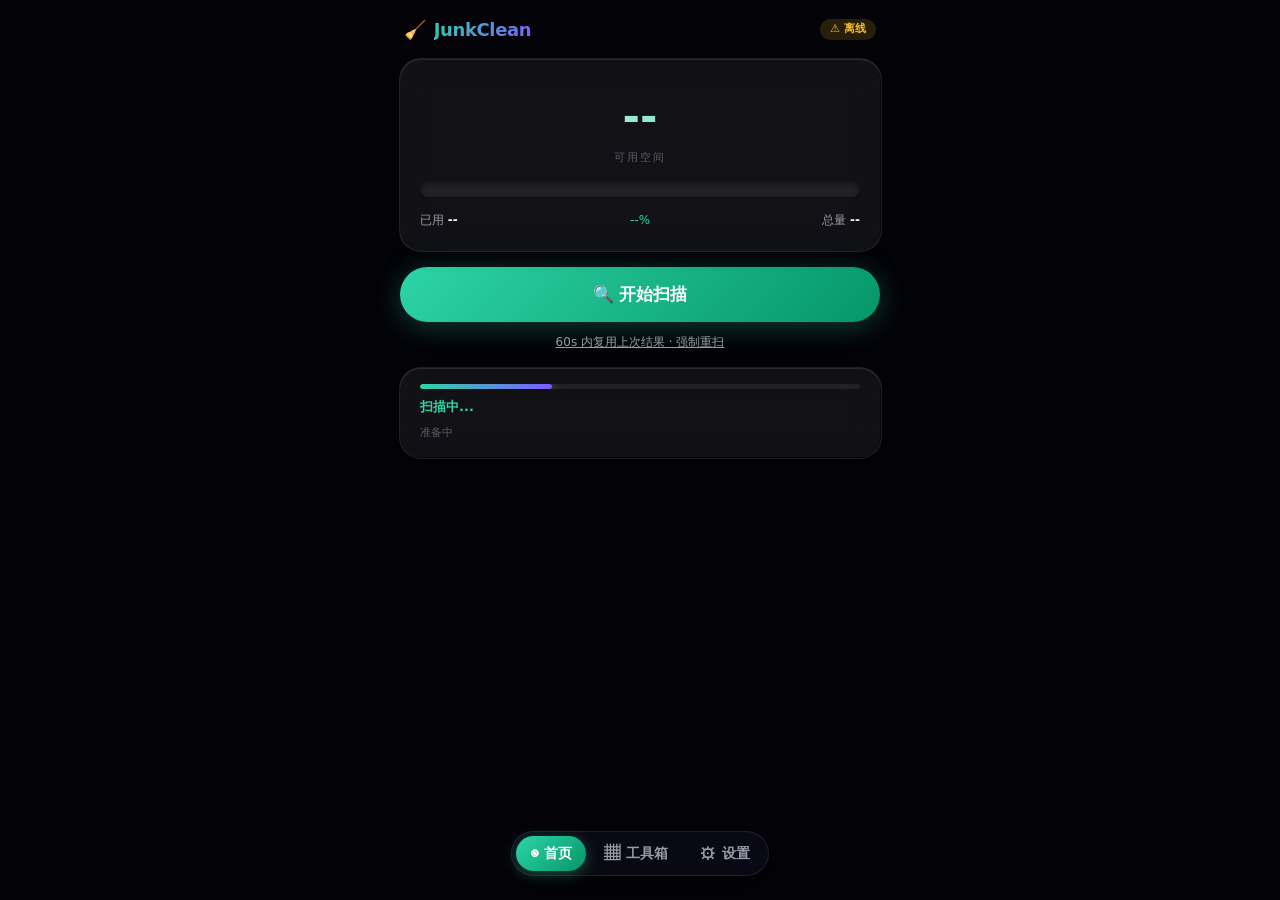
==== webroot/index.html @ efcc8767 "feat: AI one-click apply + big file type tabs + scan root config" ====
<!DOCTYPE html>
<html lang="zh-CN" data-theme="dark">
<head>
<meta charset="UTF-8">
<meta name="viewport" content="width=device-width,initial-scale=1,viewport-fit=cover">
<title>JunkClean</title>
<style>
:root{--bg:#050509;--bg2:#0a0a13;--surface:rgba(255,255,255,.045);--surface2:rgba(255,255,255,.08);--line:rgba(255,255,255,.09);--line2:rgba(255,255,255,.16);--text:#f2f2f7;--muted:#9a9aa8;--dim:#5c5c6a;--accent:#2dd4a7;--accent2:#7c5cff;--accentSoft:rgba(45,212,167,.14);--warn:#fbbf24;--danger:#fb7185;--glow:0 0 24px rgba(45,212,167,.18);--r-lg:22px;--r-md:14px;--ease:cubic-bezier(.32,.72,0,1);font:500 15px/1.5 system-ui,-apple-system,sans-serif;font-variant-numeric:tabular-nums}
:root[data-theme="oled"]{--bg:#000;--bg2:#000;--surface:rgba(255,255,255,.02);--surface2:rgba(255,255,255,.04);--line:rgba(255,255,255,.06)}
:root[data-theme="light"]{--bg:#f5f6fa;--bg2:#ffffff;--surface:rgba(0,0,0,.04);--surface2:rgba(0,0,0,.07);--line:rgba(0,0,0,.08);--line2:rgba(0,0,0,.14);--text:#1a1a23;--muted:#6e6e7a;--dim:#9090a0;--accent:#14b88f;--accent2:#5c3eff;--accentSoft:rgba(20,184,143,.14);--warn:#d97706;--danger:#dc2626;--glow:0 0 24px rgba(20,184,143,.2)}
:root[data-accent="violet"]{--accent:#7c5cff;--accent2:#5c3eff;--accentSoft:rgba(124,92,255,.14);--glow:0 0 24px rgba(124,92,255,.18)}
:root[data-accent="blue"]{--accent:#4a9eff;--accent2:#2563eb;--accentSoft:rgba(74,158,255,.14);--glow:0 0 24px rgba(74,158,255,.18)}
:root[data-accent="pink"]{--accent:#ff7eb6;--accent2:#ff5c8a;--accentSoft:rgba(255,126,182,.14);--glow:0 0 24px rgba(255,126,182,.18)}
*,*::before,*::after{box-sizing:border-box;margin:0;padding:0;-webkit-tap-highlight-color:transparent}
html{background:var(--bg)}
body{color:var(--text);min-height:100dvh;padding:16px 12px 0;display:flex;flex-direction:column;position:relative;overflow-x:hidden}
body::before{content:"";position:fixed;inset:0;z-index:-2;background:#050509 url("https://aplm123.eu.cc/file/img:AgACAgUAAxkDAAIBWGpbkgABXVwUc5_tkiIL9U3H0-iUhQAC8Q9rGzGM4FZooVhJqx_M7wEAAwIAA3cAAz0E.jpg") center/cover no-repeat fixed;filter:brightness(.85)}
body::after{content:"";position:fixed;inset:0;z-index:-1;pointer-events:none;background:rgba(5,5,9,.15)}
#app{max-width:480px;margin:0 auto;width:100%;flex:1;padding-bottom:0}
.card{position:relative;background:rgba(255,255,255,.045);border-radius:18px;padding:20px;z-index:1;backdrop-filter:blur(18px);-webkit-backdrop-filter:blur(18px);transition:transform .4s var(--ease),box-shadow .4s var(--ease)}
.card::before{content:"";position:absolute;inset:-1.5px;border-radius:22px;background:rgba(255,255,255,.02);border:1px solid var(--line);z-index:-1;box-shadow:inset 0 1px 0 rgba(255,255,255,.1),0 2px 20px rgba(0,0,0,.3);transition:border-color .4s var(--ease),box-shadow .4s var(--ease)}
.card:hover{transform:translateY(-2px)}
.card:hover::before{border-color:var(--line2);box-shadow:inset 0 1px 0 rgba(255,255,255,.1),0 8px 32px rgba(0,0,0,.4),var(--glow)}
.badge{padding:2px 10px;border-radius:99px;font-size:11px;font-weight:600;background:var(--surface2);color:var(--muted)}
.badge-safe{background:var(--accentSoft);color:var(--accent)}
.badge-warn{background:rgba(251,191,36,.15);color:var(--warn)}
.badge-careful{background:rgba(251,113,133,.16);color:var(--danger)}
.btn{display:flex;align-items:center;justify-content:center;gap:8px;border:none;border-radius:99px;font-weight:600;font-size:15px;cursor:pointer;transition:transform .2s var(--ease),box-shadow .3s var(--ease),opacity .3s;-webkit-tap-highlight-color:transparent}
.btn:active{transform:scale(.96)}
.btn-primary{width:100%;padding:16px;background:linear-gradient(135deg,var(--accent),#059669);color:#fff;font-size:17px;margin:16px 0;box-shadow:0 4px 28px rgba(45,212,167,.28)}
.btn-primary:hover{box-shadow:0 6px 36px rgba(45,212,167,.4);transform:translateY(-1px)}
.btn-clean{background:linear-gradient(135deg,var(--danger),#e11d48);color:#fff;padding:12px 20px;font-size:14px;box-shadow:0 4px 20px rgba(251,113,133,.2)}
.btn-danger{background:linear-gradient(135deg,var(--danger),#e11d48);color:#fff;padding:14px 28px;font-size:15px;box-shadow:0 4px 20px rgba(251,113,133,.22)}
.btn-secondary{background:var(--surface);color:var(--muted);padding:14px 28px;font-size:15px;border:1px solid var(--line)}
.btn-secondary:hover{color:var(--text);border-color:var(--line2)}
/* 能量环（存储环升级：刻度 + 辉光） */
.ring-wrap{position:relative;width:170px;height:170px;margin:4px auto 14px}
.ring{transform:rotate(-90deg);width:100%;height:100%;filter:drop-shadow(0 0 10px rgba(45,212,167,.25))}
.ring-bg{fill:none;stroke:rgba(255,255,255,.06);stroke-width:9}
.ring-fg{fill:none;stroke:url(#rg);stroke-width:9;stroke-linecap:round;transition:stroke-dashoffset 1.4s var(--ease)}
.ring-tick{stroke:rgba(255,255,255,.14);stroke-width:1.5}
.ring-center{position:absolute;inset:0;display:flex;flex-direction:column;align-items:center;justify-content:center}
.ring-center span:first-child{font-size:34px;font-weight:800;letter-spacing:-.02em;background:linear-gradient(135deg,#fff,var(--accent));-webkit-background-clip:text;-webkit-text-fill-color:transparent}
.ring-label{font-size:11px;color:var(--muted);text-transform:uppercase;letter-spacing:.14em;margin-top:2px}
.storage-info{display:grid;grid-template-columns:1fr 1fr 1fr;gap:8px;text-align:center}
.storage-info .storage-row{display:flex;flex-direction:column;gap:2px;padding:8px 4px;border-radius:12px;background:rgba(255,255,255,.03);border:1px solid var(--line)}
.storage-row span:first-child{font-size:10px;color:var(--dim);text-transform:uppercase;letter-spacing:.08em}
.storage-row span:last-child{font-size:15px;font-weight:600}

/* 工具箱网格 */
.tools{display:grid;grid-template-columns:repeat(3,1fr);gap:10px;margin-top:14px}
.tool-card{background:rgba(255,255,255,.035);border:1px solid var(--line);border-radius:18px;padding:14px 8px;display:flex;flex-direction:column;align-items:center;gap:8px;cursor:pointer;backdrop-filter:blur(12px);-webkit-backdrop-filter:blur(12px);transition:transform .3s var(--ease),border-color .3s,box-shadow .3s var(--ease);font-size:12px;color:var(--muted);position:relative}
.tool-card:hover{transform:translateY(-3px);border-color:var(--line2);box-shadow:0 6px 20px rgba(0,0,0,.35),var(--glow);color:var(--text)}
.tool-card .ti{width:38px;height:38px;display:flex;align-items:center;justify-content:center;font-size:20px;border-radius:12px;background:radial-gradient(circle at 30% 25%,rgba(45,212,167,.18),rgba(124,92,255,.12));border:1px solid var(--line)}
.tool-card.on{background:var(--accentSoft);border-color:rgba(45,212,167,.4);color:var(--accent)}
.tool-card .dot{position:absolute;top:8px;right:10px;width:6px;height:6px;border-radius:50%;background:var(--dim)}
.tool-card.on .dot{background:var(--accent);box-shadow:0 0 6px var(--accent)}

/* 面板 */
.panel{position:fixed;inset:0;background:rgba(3,3,8,.78);backdrop-filter:blur(16px);z-index:250;display:flex;flex-direction:column;animation:fadeIn .25s var(--ease)}
.panel-head{display:flex;align-items:center;justify-content:space-between;padding:16px 20px;border-bottom:1px solid var(--line);background:linear-gradient(180deg,rgba(10,10,19,.9),rgba(10,10,19,.6))}
.panel-head h3{font-size:16px;font-weight:700}
.panel-close{background:var(--surface);border:1px solid var(--line);border-radius:99px;width:32px;height:32px;cursor:pointer;color:var(--muted);font-size:16px;transition:all .3s}
.panel-close:hover{color:var(--text);border-color:var(--line2);transform:rotate(90deg)}
.panel-body{flex:1;overflow-y:auto;padding:16px 20px;display:flex;flex-direction:column;gap:12px}
.panel-body .row{display:flex;gap:8px;align-items:center;flex-wrap:wrap}
.panel-body input,.panel-body select{background:var(--surface);border:1px solid var(--line);border-radius:12px;padding:9px 12px;color:var(--text);font-size:13px;font-family:inherit;flex:1;min-width:100px;transition:border-color .3s}
.panel-body input:focus,.panel-body select:focus{outline:none;border-color:var(--accent);box-shadow:0 0 0 3px rgba(45,212,167,.12)}
.panel-body button{background:var(--surface);border:1px solid var(--line);border-radius:99px;padding:9px 16px;color:var(--text);font-size:13px;cursor:pointer;transition:all .25s var(--ease)}
.panel-body button:hover{border-color:var(--line2)}
.panel-body button:active{transform:scale(.95)}
.panel-body button.primary{background:linear-gradient(135deg,var(--accent),#059669);border:none;color:#fff;box-shadow:0 3px 14px rgba(45,212,167,.25)}
.panel-body button.danger{background:linear-gradient(135deg,var(--danger),#e11d48);border:none;color:#fff;box-shadow:0 3px 14px rgba(251,113,133,.22)}
.panel-body button:disabled{opacity:.4;cursor:default}
.panel-list{display:flex;flex-direction:column;gap:8px}
.panel-item{background:rgba(255,255,255,.035);border:1px solid var(--line);border-radius:14px;padding:10px 12px;font-size:13px;display:flex;align-items:center;gap:8px;backdrop-filter:blur(10px);-webkit-backdrop-filter:blur(10px);transition:border-color .25s}
.panel-item:hover{border-color:var(--line2)}
.panel-item .nm{flex:1;overflow:hidden;text-overflow:ellipsis;white-space:nowrap}
.panel-item .sz{color:var(--muted);white-space:nowrap}
.panel-item input[type=checkbox]{width:16px;height:16px;accent-color:var(--accent)}
.panel-note{font-size:11px;color:var(--muted);line-height:1.7}
.panel-empty{text-align:center;color:var(--dim);padding:28px 0;font-size:13px}

/* 进度 */
.progress-card{margin:16px 0;padding:16px 20px;display:flex;flex-direction:column;gap:8px}
.progress-bar{height:5px;background:rgba(255,255,255,.07);border-radius:99px;overflow:hidden}
.progress-fill{height:100%;width:30%;background:linear-gradient(90deg,var(--accent),var(--accent2));border-radius:99px;animation:pulse 1.2s ease-in-out infinite;box-shadow:0 0 12px rgba(45,212,167,.5)}
.progress-text{font-size:13px;font-weight:600;color:var(--accent)}
.progress-path{font-size:11px;color:var(--dim);white-space:nowrap;overflow:hidden;text-overflow:ellipsis}

/* 底部栏 */
.bottom-bar{position:static;width:100%;background:rgba(255,255,255,.04);border:1px solid var(--line);border-radius:16px;padding:10px 14px;margin:12px 0;display:flex;align-items:center;justify-content:space-between;gap:8px;backdrop-filter:blur(16px)}
.select-all{display:flex;align-items:center;gap:8px;font-size:13px;color:var(--muted);cursor:pointer}
.select-all input{width:18px;height:18px;accent-color:var(--accent)}

/* 开关（辉光） */
.switch{position:relative;width:46px;height:25px;flex:none}
.switch input{opacity:0;width:0;height:0}
.switch .sl{position:absolute;inset:0;background:rgba(255,255,255,.1);border-radius:99px;transition:.3s;cursor:pointer}
.switch .sl:before{content:"";position:absolute;width:19px;height:19px;left:3px;top:3px;background:#fff;border-radius:50%;transition:.3s var(--ease);box-shadow:0 2px 6px rgba(0,0,0,.4)}
.switch input:checked + .sl{background:linear-gradient(135deg,var(--accent),#059669);box-shadow:0 0 12px rgba(45,212,167,.5)}
.switch input:checked + .sl:before{transform:translateX(21px)}

/* 柱状图 */
.bars{display:flex;align-items:flex-end;gap:8px;height:120px;padding:10px;background:var(--surface);border:1px solid var(--line);border-radius:16px}
.bar{flex:1;display:flex;flex-direction:column;align-items:center;gap:4px;justify-content:flex-end;height:100%}
.bar .b{width:100%;background:linear-gradient(180deg,var(--accent),var(--accent2));border-radius:6px 6px 2px 2px;min-height:2px;transition:height .6s var(--ease);box-shadow:0 0 8px rgba(45,212,167,.25)}
.bar .bl{font-size:9px;color:var(--dim)}

/* header + 动画 */
.hdr{display:flex;align-items:center;justify-content:space-between;margin-bottom:16px;padding:0 4px}
.hdr-logo{font-size:18px;font-weight:800;letter-spacing:-.02em;display:flex;align-items:center;gap:8px}
.hdr-logo span{background:linear-gradient(135deg,var(--accent),var(--accent2));-webkit-background-clip:text;-webkit-text-fill-color:transparent}
.hdr-btn{background:var(--surface);border:1px solid var(--line);border-radius:99px;width:36px;height:36px;font-size:16px;cursor:pointer;color:var(--muted);transition:all .3s}
.hdr-btn:hover{background:var(--surface2);color:var(--text);border-color:var(--line2)}
.section-title{font-size:12px;font-weight:700;color:var(--dim);text-transform:uppercase;letter-spacing:.12em;margin:20px 0 10px;display:flex;justify-content:space-between;align-items:center}
.cat-card{background:rgba(255,255,255,.04);border:1px solid var(--line);border-radius:var(--r-lg);padding:16px;margin-bottom:12px;cursor:pointer;backdrop-filter:blur(14px);-webkit-backdrop-filter:blur(14px);transition:all .3s var(--ease)}
.cat-card:hover{border-color:var(--line2);transform:translateY(-1px)}
.cat-hdr{display:flex;align-items:center;gap:12px}
.cat-icon{font-size:22px;width:34px;height:34px;display:flex;align-items:center;justify-content:center;border-radius:10px;background:radial-gradient(circle at 30% 25%,rgba(45,212,167,.15),rgba(124,92,255,.1));border:1px solid var(--line)}
.cat-info{flex:1}
.cat-name{font-weight:600;font-size:15px}
.cat-desc{font-size:11px;color:var(--dim);margin-top:2px}
.cat-size{font-weight:700;font-size:16px;color:var(--accent)}
.cat-check{margin-left:8px;width:19px;height:19px;accent-color:var(--accent)}
.cat-items{display:none;margin-top:10px;border-top:1px solid var(--line);padding-top:10px;flex-direction:column;gap:6px}
.cat-items.open{display:flex}
.item-row{display:flex;align-items:center;gap:8px;padding:6px 8px;border-radius:10px;font-size:13px;transition:background .2s}
.item-row:hover{background:var(--surface2)}
.item-row .item-name{flex:1;overflow:hidden;text-overflow:ellipsis;white-space:nowrap}
.item-row .item-size{color:var(--muted);white-space:nowrap}
.item-row input[type=checkbox]{width:16px;height:16px;accent-color:var(--accent)}

/* 抽屉 */
.drawer{position:fixed;top:0;right:0;bottom:0;width:100%;max-width:360px;background:rgba(10,10,19,.85);backdrop-filter:blur(24px);-webkit-backdrop-filter:blur(24px);border-left:1px solid var(--line);z-index:300;padding:24px;overflow-y:auto;animation:slideRight .35s var(--ease);display:flex;flex-direction:column;gap:16px}
.drawer h2{font-size:18px;margin-bottom:8px;font-weight:700}
.drawer label{font-size:13px;color:var(--muted);display:flex;flex-direction:column;gap:4px}
.drawer textarea,.drawer input{background:var(--surface);border:1px solid var(--line);border-radius:12px;padding:10px 14px;color:var(--text);font-size:14px;font-family:inherit;resize:vertical}
.drawer textarea:focus,.drawer input:focus{outline:none;border-color:var(--accent)}
.drawer-backdrop{position:fixed;inset:0;background:rgba(0,0,0,.5);z-index:299}
.drawer .close-btn{position:absolute;top:16px;right:16px;background:var(--surface);border:1px solid var(--line);border-radius:99px;width:32px;height:32px;cursor:pointer;color:var(--muted);font-size:16px}
.drawer .log-area{background:var(--surface);border:1px solid var(--line);border-radius:12px;padding:12px;font-size:11px;font-family:monospace;color:var(--muted);max-height:200px;overflow-y:auto;white-space:pre-wrap}

/* 遮罩弹层（清理确认） */
.overlay{position:fixed;inset:0;background:rgba(3,3,8,.7);backdrop-filter:blur(14px);display:flex;align-items:end;justify-content:center;z-index:200;padding:20px;animation:fadeIn .3s var(--ease)}
.overlay-sheet{background:rgba(16,16,28,.9);backdrop-filter:blur(20px);-webkit-backdrop-filter:blur(20px);border:1px solid var(--line2);border-radius:var(--r-lg);padding:24px;width:100%;max-width:440px;animation:slideUp .45s var(--ease);box-shadow:0 20px 60px rgba(0,0,0,.5)}
.overlay-sheet h3{font-size:18px;margin-bottom:12px;font-weight:700}
.overlay-sheet p{font-size:14px;color:var(--muted);margin-bottom:20px;line-height:1.6}
.overlay-actions{display:flex;gap:12px;justify-content:flex-end}

@keyframes fadeIn{from{opacity:0}to{opacity:1}}
@keyframes slideUp{from{transform:translateY(40px);opacity:0}to{transform:translateY(0);opacity:1}}
@keyframes slideRight{from{transform:translateX(100%)}to{transform:translateX(0)}}
@keyframes pulse{0%,100%{opacity:.45}50%{opacity:1}}

.bar-hero{text-align:center;padding:6px 0 2px}
.bar-num{font-size:42px;font-weight:800;background:linear-gradient(135deg,#fff,#2dd4a7);-webkit-background-clip:text;-webkit-text-fill-color:transparent}
.bar-label{font-size:11px;color:#5c5c6a;text-transform:uppercase;letter-spacing:.16em;margin-top:2px}
.bar-track{height:16px;border-radius:99px;background:#ffffff12;overflow:hidden;box-shadow:inset 0 2px 6px rgba(0,0,0,.45);margin:14px 0}
.bar-fill{height:100%;width:0%;background:linear-gradient(90deg,#2dd4a7,#7c5cff);border-radius:99px;box-shadow:0 0 18px #2dd4a766;transition:width .7s cubic-bezier(.32,.72,0,1)}
.bar-meta{display:flex;justify-content:space-between;font-size:12px;color:#9a9aa8}

/* 三 Tab */
.page{animation:pageIn .4s cubic-bezier(.32,.72,0,1)}
.page[hidden],.panel[hidden],.bottom-bar[hidden],.overlay[hidden]{display:none}
.page-head{display:flex;flex-direction:column;gap:2px;margin:6px 0 16px}
.page-eyebrow{font-size:10px;letter-spacing:.22em;color:#5c5c6a;text-transform:uppercase;font-weight:700}
.page-title{font-size:24px;font-weight:800;letter-spacing:-.02em;background:linear-gradient(135deg,#fff,#2dd4a7);-webkit-background-clip:text;-webkit-text-fill-color:transparent;width:fit-content}
.tabnav{position:fixed;bottom:24px;left:50%;transform:translateX(-50%);display:flex;gap:4px;background:rgba(12,12,22,.82);border:1px solid var(--line);border-radius:99px;padding:4px;backdrop-filter:blur(24px);z-index:120;box-shadow:0 8px 32px rgba(0,0,0,.45)}
.tab{display:flex;align-items:center;gap:6px;padding:7px 14px;border:none;border-radius:99px;background:transparent;color:#9a9aa8;font-size:14px;font-weight:600;cursor:pointer;transition:all .3s cubic-bezier(.32,.72,0,1)}
.tab .ti{font-size:16px}
.tab.active{background:linear-gradient(135deg,#2dd4a7,#059669);color:#fff;box-shadow:0 3px 14px rgba(45,212,167,.35)}
.tab:active{transform:scale(.95)}
#page-settings .card{display:flex;flex-direction:column;gap:10px;margin-bottom:12px}
#page-settings .card h3{font-size:14px;font-weight:700}
#page-settings label{font-size:13px;color:#9a9aa8;display:flex;flex-direction:column;gap:4px}
#page-settings input,#page-settings textarea{background:rgba(255,255,255,.045);border:1px solid var(--line);border-radius:12px;padding:10px 14px;color:var(--text);font-size:14px;font-family:inherit;width:100%;box-sizing:border-box}
#page-settings input:focus,#page-settings textarea:focus{outline:none;border-color:#2dd4a7}
#page-settings .log-area{background:rgba(255,255,255,.045);border:1px solid var(--line);border-radius:12px;padding:12px;font-size:11px;font-family:monospace;color:#9a9aa8;max-height:180px;overflow-y:auto;white-space:pre-wrap}
@keyframes pageIn{from{opacity:0;transform:translateY(12px)}to{opacity:1;transform:translateY(0)}}

.tool-panel{position:relative;background:rgba(255,255,255,.045);border-radius:20px;padding:16px;margin-bottom:14px;backdrop-filter:blur(16px);-webkit-backdrop-filter:blur(16px);border:1px solid var(--line);box-shadow:0 2px 20px rgba(0,0,0,.25),inset 0 1px 0 rgba(255,255,255,.08)}
.tool-panel-head{display:flex;align-items:center;gap:10px;padding-bottom:12px;margin-bottom:12px;border-bottom:1px solid rgba(255,255,255,.07)}
.tp-ico{font-size:20px}
.tp-name{font-size:16px;font-weight:800;letter-spacing:-.01em;color:var(--text)}
.tool-panel-body{display:flex;flex-direction:column;gap:12px}
.tool-panel-body .row{display:flex;gap:8px;align-items:center;flex-wrap:wrap}
.tool-panel-body input,.tool-panel-body select{background:rgba(255,255,255,.05);border:1px solid var(--line);border-radius:12px;padding:9px 12px;color:var(--text);font-size:13px;font-family:inherit;flex:1;min-width:90px}
.tool-panel-body input:focus,.tool-panel-body select:focus{outline:none;border-color:#2dd4a7}
.tool-panel-body button{background:rgba(255,255,255,.06);border:1px solid var(--line);border-radius:99px;padding:9px 16px;color:var(--text);font-size:13px;cursor:pointer;transition:all .25s cubic-bezier(.32,.72,0,1)}
.tool-panel-body button:active{transform:scale(.95)}
.tool-panel-body button.primary{background:linear-gradient(135deg,#2dd4a7,#059669);border:none;color:#fff}
.tool-panel-body button.danger{background:linear-gradient(135deg,#fb7185,#e11d48);border:none;color:#fff}
.tool-panel-body button:disabled{opacity:.4;cursor:default}
.panel-list{display:flex;flex-direction:column;gap:8px}
.panel-item{background:rgba(255,255,255,.035);border:1px solid var(--line);border-radius:14px;padding:10px 12px;font-size:13px;display:flex;align-items:center;gap:8px;backdrop-filter:blur(10px)}
.panel-item .nm{flex:1;overflow:hidden;text-overflow:ellipsis;white-space:nowrap}
.panel-item .sz{color:#9a9aa8;white-space:nowrap}
.panel-item input[type=checkbox]{width:16px;height:16px;accent-color:#2dd4a7}
.panel-note{font-size:11px;color:#9a9aa8;line-height:1.7}
.panel-empty{text-align:center;color:#5c5c6a;padding:20px 0;font-size:13px}
.bars{display:flex;align-items:flex-end;gap:8px;height:120px;padding:10px;background:rgba(255,255,255,.04);border:1px solid var(--line);border-radius:16px}
.bar{flex:1;display:flex;flex-direction:column;align-items:center;gap:4px;justify-content:flex-end;height:100%}
.bar .b{width:100%;background:linear-gradient(180deg,#2dd4a7,#7c5cff);border-radius:6px 6px 2px 2px;min-height:2px;box-shadow:0 0 8px rgba(45,212,167,.25)}
.bar .bl{font-size:9px;color:#5c5c6a}
.switch{position:relative;width:44px;height:24px;flex:none}
.switch input{opacity:0;width:0;height:0}
.switch .sl{position:absolute;inset:0;background:rgba(255,255,255,.1);border-radius:99px;transition:.3s;cursor:pointer}
.switch .sl:before{content:"";position:absolute;width:18px;height:18px;left:3px;top:3px;background:#fff;border-radius:50%;transition:.3s}
.switch input:checked + .sl{background:linear-gradient(135deg,#2dd4a7,#059669)}
.switch input:checked + .sl:before{transform:translateX(20px)}

.tool-panel{animation:cardIn .5s cubic-bezier(.32,.72,0,1) both}
.tool-panel:nth-child(2){animation-delay:.06s}
.tool-panel:nth-child(3){animation-delay:.12s}
.tool-panel:nth-child(4){animation-delay:.18s}
.tool-panel:nth-child(5){animation-delay:.24s}
.tool-panel:nth-child(6){animation-delay:.30s}
.tool-panel:nth-child(7){animation-delay:.36s}
.tool-panel:nth-child(8){animation-delay:.42s}
.tool-panel:nth-child(9){animation-delay:.48s}
.tool-panel:nth-child(10){animation-delay:.54s}
.tool-panel:nth-child(11){animation-delay:.60s}
.tool-panel:nth-child(12){animation-delay:.66s}
@keyframes cardIn{from{opacity:0;transform:translateY(16px)}to{opacity:1;transform:translateY(0)}}
.card,#page-home .btn{animation:cardIn .45s cubic-bezier(.32,.72,0,1) both}
.panel-empty{text-align:center;color:#5c5c6a;padding:28px 0;font-size:13px;line-height:2}
.panel-empty:before{content:"✦";display:block;font-size:26px;opacity:.4;margin-bottom:6px}
.switch .sl:before{transition:transform .35s cubic-bezier(.34,1.56,.64,1)}
.spinner{width:16px;height:16px;border:2px solid rgba(255,255,255,.2);border-top-color:#fff;border-radius:50%;animation:spin .7s linear infinite;display:inline-block}
@keyframes spin{to{transform:rotate(360deg)}}
.toast{position:fixed;top:60px;left:50%;transform:translateX(-50%) translateY(-20px);background:rgba(16,16,28,.92);border:1px solid var(--line2);border-radius:14px;padding:10px 18px;font-size:13px;color:var(--text);z-index:400;opacity:0;pointer-events:none;transition:all .35s cubic-bezier(.32,.72,0,1);backdrop-filter:blur(16px);box-shadow:0 8px 30px rgba(0,0,0,.4)}
.toast.show{opacity:1;transform:translateX(-50%) translateY(0)}
.toast.err{border-color:rgba(251,113,133,.4)}

.theme-btn{padding:5px 10px;font-size:11px;background:var(--surface);border:1px solid var(--line);border-radius:99px;color:var(--muted);cursor:pointer;transition:all .25s cubic-bezier(.32,.72,0,1)}
.theme-btn:hover{color:var(--text)}
.theme-btn.active{background:linear-gradient(135deg,var(--accent),#059669);border-color:transparent;color:#fff}
.accent-btn{width:22px;height:22px;border-radius:50%;border:2px solid transparent;cursor:pointer;padding:0;transition:all .2s cubic-bezier(.32,.72,0,1)}
.accent-btn:hover{transform:scale(1.1)}
.accent-btn.active{border-color:#fff;box-shadow:0 0 0 2px var(--accent)}

.type-tab{padding:5px 10px;font-size:11px;background:var(--surface);border:1px solid var(--line);border-radius:99px;color:var(--muted);cursor:pointer;transition:all .2s cubic-bezier(.32,.72,0,1)}
.type-tab:hover{color:var(--text)}
.type-tab.active{background:linear-gradient(135deg,var(--accent),#059669);border-color:transparent;color:#fff}

</style>
</head>
<body>
<svg width="0" height="0" style="position:absolute"><defs>
<linearGradient id="rg" x1="0" y1="0" x2="1" y2="1"><stop offset="0%" stop-color="#2dd4a7"/><stop offset="100%" stop-color="#7c5cff"/></linearGradient>
</defs></svg>
<div id="app">
  <div class="page" id="page-home">
  <header class="hdr">
    <div class="hdr-logo">🧹<span>JunkClean</span></div>
    <div style="display:flex;gap:8px;align-items:center">
      <span class="badge" id="rootBadge">root</span>
      
    </div>
  </header>

  <section class="card" id="storageCard">
    <div class="bar-hero">
      <div class="bar-num" id="freeDisk">--</div>
      <div class="bar-label">可用空间</div>
      <div class="bar-track"><div class="bar-fill" id="fillDisk"></div></div>
      <div class="bar-meta">
        <span>已用 <b id="usedDisk" style="color:var(--text)">--</b></span>
        <span id="usedPct" style="color:var(--accent)">--%</span>
        <span>总量 <b id="totalDisk" style="color:var(--text)">--</b></span>
      </div>
    </div>
  </section>

  <button class="btn btn-primary" id="scanBtn">🔍&nbsp;开始扫描</button>
  <div style="text-align:center;margin-top:-8px"><a href="javascript:void(0)" id="forceScanBtn" style="color:var(--muted);font-size:12px">60s 内复用上次结果 · 强制重扫</a></div>

  <div class="bottom-bar" id="bottomBar" hidden>
  <label class="select-all"><input type="checkbox" id="selectAll">全选</label>
  <button class="btn btn-clean" id="cleanallBtn" style="background:linear-gradient(135deg,var(--accent),#059669);padding:12px 14px">一键全清</button>
  <button class="btn btn-clean" id="cleanBtn">清理 (0 B)</button>
</div>

  <section class="card progress-card" id="progressCard" hidden>
    <div class="progress-bar"><div class="progress-fill" id="progressFill"></div></div>
    <div class="progress-text" id="progressText">扫描中...</div>
    <div class="progress-path" id="progressPath">准备中</div>
  </section>

  <section id="results" hidden>
    <div class="section-title"><span>扫描结果</span><span id="totalSize" style="color:var(--accent)"></span></div>
    <div id="catList"></div>
  </section>
  </div>

  <div class="page" id="page-tools" hidden>
    <div class="page-head"><span class="page-eyebrow">TOOLS</span><h2 class="page-title">工具箱</h2></div>
    <div id="toolsPage"></div>
  </div>

  <div class="page" id="page-settings" hidden>
    <div class="page-head"><span class="page-eyebrow">SETTINGS</span><h2 class="page-title">设置</h2></div>
    <div id="settingsBody">
      <div class="card">
  <div class="row" style="justify-content:space-between">
    <span style="font-size:13px;font-weight:600">主题</span>
    <div class="row" style="gap:6px">
      <button class="theme-btn" data-theme="dark">深色</button>
      <button class="theme-btn" data-theme="oled">OLED</button>
      <button class="theme-btn" data-theme="light">浅色</button>
    </div>
  </div>
  <div class="row" style="justify-content:space-between;margin-top:10px">
    <span style="font-size:13px;font-weight:600">强调色</span>
    <div class="row" style="gap:8px">
      <button class="accent-btn" data-accent="emerald" style="background:#2dd4a7"></button>
      <button class="accent-btn" data-accent="violet" style="background:#7c5cff"></button>
      <button class="accent-btn" data-accent="blue" style="background:#4a9eff"></button>
      <button class="accent-btn" data-accent="pink" style="background:#ff7eb6"></button>
    </div>
  </div>
</div>
<div class="card"><label>背景图片直链<input id="bgUrl" placeholder="https://... 直链" style="margin-top:4px"></label></div>
<label>白名单包名（每行一个，跳过不扫描）
    <textarea id="wlInput" rows="4" placeholder="com.example.app"></textarea>
  </label>
  <label>AI 端点
    <input id="aiEndpoint" placeholder="https://api.openai.com/v1">
  </label>
  <label>AI Key
    <input id="aiKey" type="password" placeholder="sk-...">
  </label>
  <label>AI 模型
    <input id="aiModel" placeholder="gpt-4o-mini">
  </label>
  <button class="btn btn-primary" id="saveCfgBtn" style="margin:4px 0">保存设置</button>
  <h2 style="margin-top:8px">热更新</h2>
  
  <button class="btn btn-primary" id="hotBtn" style="margin:8px 0">🔥 热更新（不重启手机）</button>
  <button class="btn btn-secondary" id="hotRollback" style="width:100%;margin-bottom:8px">↩ 回滚到备份版本</button>
  <div id="hotResult" style="font-size:13px;color:var(--muted);line-height:1.7;word-break:break-all"></div>
  <h2 style="margin-top:8px">操作日志</h2>
  <div class="log-area" id="logArea">加载中...</div>

    </div>
  </div>
</div>

<nav class="tabnav" id="tabnav">
  <button class="tab active" data-tab="home"><span class="ti">◉</span>首页</button>
  <button class="tab" data-tab="tools"><span class="ti">▦</span>工具箱</button>
  <button class="tab" data-tab="settings"><span class="ti">⚙</span>设置</button>
</nav>





<div class="overlay" id="overlay" hidden>
  <div class="overlay-sheet">
    <h3>确认清理</h3>
    <p id="confirmSummary"></p>
    <div class="overlay-actions">
      <button class="btn btn-secondary" id="cancelBtn">取消</button>
      <button class="btn btn-danger" id="confirmBtn">💥 确认清理</button>
    </div>
  </div>
</div>


<script>
// ---------- helpers ----------
const $ = id => document.getElementById(id);
const fmt = b => {
  if (b >= 1<<30) return (b/(1<<30)).toFixed(1)+' GB';
  if (b >= 1<<20) return (b/(1<<20)).toFixed(1)+' MB';
  if (b >= 1<<10) return (b/(1<<10)).toFixed(0)+' KB';
  return b+' B';
};
// 绝对地址：WebView(ksu:///ap://) 与浏览器(http://127.0.0.1:46780) 双通道可用
const api = async (path, opts={}) => {
  try {
    const r = await fetch('http://127.0.0.1:46780/api'+path, Object.assign({headers:{'Content-Type':'application/json'}}, opts));
    return await r.json();
  } catch(e) { return {error: '网络错误: ' + e.message}; }
};
const esc = s => String(s).replace(/[&<>"']/g, c => ({'&':'&amp;','<':'&lt;','>':'&gt;','"':'&quot;',"'":'&#39;'}[c]));
function toast(msg, err) {
  let t = document.getElementById('toastBox');
  if (!t) { t = document.createElement('div'); t.id = 'toastBox'; t.className = 'toast'; document.body.appendChild(t); }
  t.textContent = msg;
  t.className = 'toast' + (err ? ' err' : '');
  requestAnimationFrame(() => t.classList.add('show'));
  clearTimeout(t._timer);
  t._timer = setTimeout(() => t.classList.remove('show'), 2500);
}
const ck = (r, msg) => { if (r && r.error) { toast((msg||'操作') + '失败: ' + r.error, true); return true; } return false; };
function applyTheme(t) { document.documentElement.dataset.theme = t || 'dark'; }
function applyAccent(a) { document.documentElement.dataset.accent = a || 'emerald'; }


// ---------- state ----------
let state = { cats: [], selected: new Set() };

// ---------- storage ring ----------
function renderBar(pct) {
  $('fillDisk').style.width = Math.min(pct,100) + '%';
  $('usedPct').textContent = Math.round(pct) + '%';
}
let lastFree = 0;
function animateNum(el, target) {
  const from = lastFree || 0;
  const start = performance.now(), dur = 600;
  function step(t) {
    const p = Math.min(1, (t - start) / dur);
    const v = from + (target - from) * (1 - Math.pow(1 - p, 3));
    el.textContent = fmt(v);
    if (p < 1) requestAnimationFrame(step); else lastFree = target;
  }
  requestAnimationFrame(step);
}
function renderDisk(d) {
  if (!d) return;
  $('totalDisk').textContent = fmt(d.total);
  $('usedDisk').textContent = fmt(d.used);
  animateNum($('freeDisk'), d.free);
  renderBar(d.percent);
}


// ---------- status ----------
async function refreshStatus() {
  const s = await api('/status');
  if (s.error) {
    $('rootBadge').textContent = '⚠ 离线';
    $('rootBadge').className = 'badge badge-warn';
    return;
  }
  if (s.disk) renderDisk(s.disk);
  $('rootBadge').textContent = s.root ? 'root' : '⚠ 非root';
  $('rootBadge').className = 'badge ' + (s.root ? 'badge-safe' : 'badge-warn');
  return s;
}
</script>
<script>
// ---------- scan flow ----------
let scanTimer = null;
async function startScan(force) {
  $('scanBtn').disabled = true;
  $('scanBtn').style.opacity = .5;
  $('progressCard').hidden = false;
  $('results').hidden = true;
  $('bottomBar').hidden = true;
  $('progressFill').style.width = '0%';
  $('progressText').textContent = '扫描中...';
  const r = await api('/scan' + (force?'?force=1':''), {method:'POST', body:'{}'});
  if (r.status === 'cached') { finishScan(); return; }
  pollProgress();
}
async function pollProgress() {
  const s = await api('/status');
  const sc = s.scan;
  if (sc.done) { finishScan(); return; }
  $('progressPath').textContent = sc.curPath || '...';
  $('progressText').textContent = `已发现 ${fmt(sc.bytes)} · 共 ${sc.found} 项`;
  scanTimer = setTimeout(pollProgress, 700);
}
async function finishScan() {
  clearTimeout(scanTimer);
  $('scanBtn').disabled = false;
  $('scanBtn').style.opacity = 1;
  $('progressCard').hidden = true;
  const res = await api('/result');
  state.cats = res.categories || [];
  state.selected = new Set();
  renderResults();
  $('results').hidden = false;
  $('bottomBar').hidden = state.cats.length === 0;
  $('totalSize').textContent = fmt(res.total);
  $('cleanallBtn').onclick = async () => {
    if (!confirm('一键清理所有安全分类？')) return;
    $('cleanallBtn').disabled = true;
    $('cleanallBtn').textContent = '清理中...';
    const r = await api('/cleanall', {method:'POST', body:'{}'});
    $('cleanallBtn').disabled = false;
    if (ck(r, '一键清理')) return;
    $('cleanallBtn').textContent = '一键全清';
    const f = r.freed || 0;
    const b = r.before; const a = r.after;
    const msg = '释放 ' + fmt(f);
    if (b && a) msg += ' · 清理前 ' + fmt(b.used) + ' → 清理后 ' + fmt(a.used);
    alert(msg + ' ✅');
    refreshStatus();
    $('bottomBar').hidden = true;
    $('results').hidden = true;
  };
}

// ---------- render results ----------
function renderResults() {
  const list = $('catList');
  list.innerHTML = '';
  state.cats.forEach((cat, ci) => {
    const card = document.createElement('div');
    card.className = 'cat-card';
    const careful = cat.careful ? '<span class="badge badge-careful">谨慎</span>' : '';
    card.innerHTML = `
      <div class="cat-hdr" data-ci="${ci}">
        <div class="cat-icon">${cat.icon}</div>
        <div class="cat-info">
          <div class="cat-name">${esc(cat.name)} ${careful}</div>
          <div class="cat-desc">${esc(cat.desc)}</div>
        </div>
        <div class="cat-size">${fmt(cat.total)}</div>
        <input type="checkbox" class="cat-check" data-ci="${ci}" ${cat.careful?'':'checked'}>
      </div>
      <div class="cat-items" id="items-${ci}"></div>`;
    const itemsBox = card.querySelector('.cat-items');
    cat.items.forEach((it, ii) => {
      const row = document.createElement('div');
      row.className = 'item-row';
      row.innerHTML = `<input type="checkbox" data-key="${ci}:${ii}" ${cat.careful?'':'checked'}><span class="item-name">${esc(it.name)}</span><span class="item-size">${fmt(it.size)}</span>`;
      itemsBox.appendChild(row);
    });
    card.querySelector('.cat-hdr').addEventListener('click', e => {
      if (e.target.type === 'checkbox') return;
      itemsBox.classList.toggle('open');
    });
    card.querySelector('.cat-check').addEventListener('change', e => {
      const cc = e.target;
      itemsBox.querySelectorAll('input[type=checkbox]').forEach(cb => cb.checked = cc.checked);
      syncSelected();
    });
    itemsBox.addEventListener('change', e => {
      if (e.target.type === 'checkbox') {
        const all = [...itemsBox.querySelectorAll('input[type=checkbox]')];
        const catCheck = card.querySelector('.cat-check');
        catCheck.checked = all.every(c => c.checked);
        catCheck.indeterminate = !catCheck.checked && all.some(c => c.checked);
        syncSelected();
      }
    });
    list.appendChild(card);
  });
  syncSelected();
}

function syncSelected() {
  state.selected = new Set();
  document.querySelectorAll('.item-row input:checked').forEach(cb => {
    state.selected.add(cb.dataset.key);
  });
  const total = [...state.selected].reduce((sum, k) => {
    const [ci, ii] = k.split(':').map(Number);
    return sum + state.cats[ci].items[ii].size;
  }, 0);
  $('cleanBtn').textContent = `清理 (${fmt(total)})`;
  $('cleanBtn').disabled = total === 0;
  const all = document.querySelectorAll('.item-row input').length;
  const checked = document.querySelectorAll('.item-row input:checked').length;
  $('selectAll').checked = all > 0 && checked === all;
  $('selectAll').indeterminate = checked > 0 && checked < all;
}

// ---------- clean flow ----------
async function doClean() {
  const ids = [...state.selected].map(k => {
    const [ci, ii] = k.split(':').map(Number);
    return state.cats[ci].items[ii].id;
  });
  const total = [...state.selected].reduce((sum, k) => {
    const [ci, ii] = k.split(':').map(Number);
    return sum + state.cats[ci].items[ii].size;
  }, 0);
  $('confirmSummary').textContent = `将清理 ${ids.length} 个目标，预计释放 ${fmt(total)}。此操作不可恢复！`;
  $('overlay').hidden = false;
  $('confirmBtn').onclick = async () => {
    $('overlay').hidden = true;
    const btn = $('cleanBtn');
    btn.disabled = true;
    btn.textContent = '清理中...';
    const r = await api('/clean', {method:'POST', body: JSON.stringify({ids})});
    if (ck(r, '清理')) { btn.disabled = false; btn.textContent = '清理 (0 B)'; return; }
    const f = r.freed || 0;
    const b = r.before; const a = r.after;
    let msg = '已释放 ' + fmt(f);
    if (b && a) msg += ' · 清理前 ' + fmt(b.used) + ' → 清理后 ' + fmt(a.used);
    btn.textContent = msg + ' ✓';
    setTimeout(() => { btn.textContent = '清理 (0 B)'; btn.disabled = true; }, 3500);
    $('bottomBar').hidden = true;
    $('results').hidden = true;
    refreshStatus();
  };
}
$('cancelBtn').onclick = () => $('overlay').hidden = true;
$('cleanBtn').onclick = doClean;
$('selectAll').onchange = e => {
  document.querySelectorAll('.item-row input').forEach(cb => cb.checked = e.target.checked);
  syncSelected();
};

// ---------- settings drawer ----------
async function loadSettings() {
  const c = await api('/config');
  $('wlInput').value = (c.whitelist||[]).join('\n');
  $('aiEndpoint').value = c.aiEndpoint||'';
  $('aiKey').value = c.aiKey||'';
  $('aiModel').value = c.aiModel||'';
  $('bgUrl').value = c.bgUrl||'';
  $('scanRoot').value = c.scanRoot||'';
  applyBg(c.bgUrl);
  const lg = await api('/logs');
  $('logArea').textContent = (lg.logs||[]).join('\n') || '暂无日志';
}
function applyBg(url) {
  let s = document.getElementById('bgStyle');
  if (!s) { s = document.createElement('style'); s.id = 'bgStyle'; document.head.appendChild(s); }
  const u = (url||'').trim();
  if (u && !/^https?:\/\//i.test(u)) { s.textContent = ''; return; }
  s.textContent = u ? 'body::before{background:#050509 url("' + u + '") center/cover no-repeat fixed!important;filter:brightness(.85)}' : '';
}
function switchTab(name) {
  document.querySelectorAll('.page').forEach(p => { p.hidden = p.id !== 'page-' + name; });
  document.querySelectorAll('.tab').forEach(t => t.classList.toggle('active', t.dataset.tab === name));
  if (name === 'settings') loadSettings();
}
document.querySelectorAll('.tab').forEach(t => t.onclick = () => switchTab(t.dataset.tab));

  $('hotBtn').onclick = async () => {
  const info = await api('/updateinfo');
  if (ck(info, '检查更新')) return;
  if (!info.hasUpdate) { toast('已是最新版本 v' + info.remote); return; }
  toast('发现新版本 v' + info.remote + '，更新中...');
  $('hotBtn').disabled = true;
  const r = await api('/hotupdate', {method:'POST', body: JSON.stringify({url: info.zipUrl})});
  $('hotBtn').disabled = false;
  if (r.error) { toast(r.error, true); return; }
  toast(r.msg || '更新完成');
};
$('hotRollback').onclick = async () => {
    if (!confirm('回滚到备份版本？')) return;
    const r = await api('/rollback', {method:'POST', body:'{}'});
    alert(r.msg || '回滚成功，页面将刷新');
    setTimeout(() => location.reload(), 2000);
  };
$('saveCfgBtn').onclick = async () => {
  await api('/config', {method:'POST', body: JSON.stringify({
    whitelist: $('wlInput').value.split('\n').map(s=>s.trim()).filter(Boolean),
    aiEndpoint: $('aiEndpoint').value.trim(),
    aiKey: $('aiKey').value.trim(),
    aiModel: $('aiModel').value.trim(),
    bgUrl: $('bgUrl').value.trim(),
    scanRoot: $('scanRoot').value.trim(),
    theme: document.documentElement.dataset.theme || 'dark',
    accent: document.documentElement.dataset.accent || 'emerald'
  })});
  applyBg($('bgUrl').value);
  applyTheme(document.documentElement.dataset.theme);
  applyAccent(document.documentElement.dataset.accent);
  alert('已保存 ✓');
};

// ---------- init ----------
$('scanBtn').onclick = () => startScan(false);
$('forceScanBtn').onclick = () => startScan(true);
refreshStatus();
setInterval(refreshStatus, 5000);
// 主题/强调色切换
document.querySelectorAll('.theme-btn').forEach(b => {
  b.onclick = () => {
    applyTheme(b.dataset.theme);
    document.querySelectorAll('.theme-btn').forEach(x => x.classList.toggle('active', x === b));
  };
});
document.querySelectorAll('.accent-btn').forEach(b => {
  b.onclick = () => {
    applyAccent(b.dataset.accent);
    document.querySelectorAll('.accent-btn').forEach(x => x.classList.toggle('active', x === b));
  };
});


// ========== 工具箱 ==========
const TOOLS = [
  {id:'big', icon:'📁', name:'大文件'}, {id:'empty', icon:'📄', name:'空文件'},
  {id:'thumb', icon:'🖼️', name:'缩略图'}, {id:'classify', icon:'📂', name:'整理中心'},
  {id:'duplicate', icon:'👯', name:'重复文件'}, {id:'trash', icon:'🗑️', name:'回收站'},
  {id:'cleanapp', icon:'📱', name:'应用清理'}, {id:'schedule', icon:'⏰', name:'定时任务'},
  {id:'monitor', icon:'📡', name:'监控'}, {id:'stats', icon:'📊', name:'统计'},
  {id:'fstrim', icon:'⚡', name:'fstrim'}, {id:'ai', icon:'🤖', name:'AI建议'},
];
function initTools() {
  const page = $('toolsPage');
  page.innerHTML = TOOLS.map(t => `
    <div class="tool-panel" id="card-${t.id}">
      <div class="tool-panel-head"><span class="tp-ico">${t.icon}</span><span class="tp-name">${t.name}</span></div>
      <div class="tool-panel-body" id="body-${t.id}"></div>
    </div>`).join('');
  TOOLS.forEach(t => { currentTool = t.id; openTool(t.id); });
}
let currentTool = '';
function openPanel(title, html) {
  const b = $('body-' + currentTool);
  if (b) b.innerHTML = html;
}

// 通用：勾选列表工具
function renderCheckList(items, elId) {
  const el = $(elId);
  if (!items.length) { el.innerHTML = '<div class="panel-empty">未发现</div>'; return; }
  el.innerHTML = items.map((it,i) => `
    <div class="panel-item" data-path="${esc(it.path)}"><input type="checkbox" data-i="${i}"><span class="nm">${esc(it.name)}</span><span class="sz">${fmt(it.size)}</span></div>`).join('');
}
function checkedPaths(elId) {
  const out = [];
  $(elId).querySelectorAll('input:checked').forEach(cb => {
    const it = $(elId).querySelectorAll('.panel-item')[+cb.dataset.i];
    out.push(it.dataset.path || it.querySelector('.nm').textContent);
  });
  return out;
}

// --- 大文件 ---
function toolBig() {
  openPanel('📁 大文件', `
    <div class="row">
      <input id="bigMin" type="number" value="50" placeholder="阈值MB" style="flex:.4">
      <input id="bigExt" placeholder="扩展名(逗号,如 jpg,mp4)" style="flex:1">
    </div>
<div class="row" style="justify-content:space-between"><div class="row" style="gap:4px;flex-wrap:wrap"><button class="type-tab active" data-type="all">全部</button><button class="type-tab" data-type="img">图片</button><button class="type-tab" data-type="vid">视频</button><button class="type-tab" data-type="doc">文档</button><button class="type-tab" data-type="zip">压缩包</button></div><select id="bigDays" style="flex:0"><option value="0">不限</option><option value="7">7天前</option><option value="30">30天前</option></select></div><button class="primary" id="bigScan" style="width:100%">🔍 扫描</button>
    <div class="panel-list" id="bigList"></div>
    <div class="row"><button class="danger" id="bigDel">删除选中</button><button id="bigTrash">移入回收站</button><button id="bigAll">全选</button></div>`);
  let bigItems = [];
  const TYPE_MAP = {"img": ["jpg", "jpeg", "png", "gif", "webp", "heic", "heif", "bmp", "tiff", "svg", "avif"], "vid": ["mp4", "mkv", "mov", "avi", "webm", "3gp", "m4v", "wmv", "flv", "mpeg", "ts"], "doc": ["pdf", "doc", "docx", "xls", "xlsx", "ppt", "pptx", "txt", "md", "epub", "csv"], "zip": ["zip", "7z", "rar", "tar", "gz", "xz", "bz2", "tgz", "tbz", "zst", "iso", "apk"]};
  let currentType = 'all';
  document.querySelectorAll('.type-tab').forEach(b => b.onclick = () => {
    currentType = b.dataset.type;
    document.querySelectorAll('.type-tab').forEach(x => x.classList.toggle('active', x === b));
    renderBig(bigItems);
  });
  $('bigScan').onclick = async () => {
    const min = (($('bigMin').value||50) * 1048576);
    const ext = encodeURIComponent($('bigExt').value.trim());
    const days = +$('bigDays').value || 0;
    const items = await api('/big?min=' + min + '&ext=' + ext + '&days=' + days);
    bigItems = items.items||[];
    renderBig(bigItems);
  };
  const renderBig = (list) => {
    list = list.filter(filterType);
    const el = $('bigList');
    el.innerHTML = list.length ? list.map((it,i) => `
      <div class="panel-item" data-path="${esc(it.path)}"><input type="checkbox" data-i="${i}"><span class="nm">${esc(it.name)}</span><span class="sz">${fmt(it.size)}</span></div>`).join('')
      : '<div class="panel-empty">未发现大文件</div>';
  };
  $('bigAll').onclick = () => $('bigList').querySelectorAll('input').forEach(c=>c.checked=true);
  $('bigDel').onclick = async () => {
    const paths = checkedPaths('bigList');
    if (!paths.length) return;
    if (!confirm('确认删除 ' + paths.length + ' 个文件？')) return;
    const r = await api('/delete', {method:'POST', body: JSON.stringify({paths, toTrash:false})});
    if (ck(r, '删除')) return;
    alert('已删除，释放 ' + fmt(r.freed||0));
    $('bigScan').onclick();
  };
  $('bigTrash').onclick = async () => {
    const paths = checkedPaths('bigList');
    if (!paths.length) return;
    const r = await api('/delete', {method:'POST', body: JSON.stringify({paths, toTrash:true})});
    if (ck(r, '移入回收站')) return;
    alert('已移入回收站，释放 ' + fmt(r.freed||0));
    $('bigScan').onclick();
  };
}
// --- 空文件 ---
function toolEmpty() {
  openPanel('📄 空文件', `
    <div class="row"><button class="primary" id="emptyScan">扫描 0 字节文件</button></div>
    <div class="panel-list" id="emptyList"></div>
    <div class="row"><button class="danger" id="emptyDel">清理选中</button></div>`);
  $('emptyScan').onclick = async () => {
    const items = await api('/empty');
    renderCheckList(items.items||[], 'emptyList');
  };
    $('emptyDel').onclick = async () => {
    const paths = checkedPaths('emptyList');
    if (!paths.length) return;
    if (!confirm('确认删除 ' + paths.length + ' 个空文件？')) return;
    const r = await api('/delete', {method:'POST', body: JSON.stringify({paths, toTrash:false})});
    if (ck(r, '清理')) return;
    alert('已清理，释放 ' + fmt(r.freed||0));
    $('emptyScan').onclick();
  };
}

// --- 缩略图 ---
function toolThumb() {
  openPanel('🖼️ 缩略图缓存', `
    <div class="row"><button class="primary" id="thumbScan">扫描缩略图</button></div>
    <div class="panel-list" id="thumbList"></div>
    <div class="row"><button class="danger" id="thumbDel">清理选中</button></div>`);
  $('thumbScan').onclick = async () => {
    const items = await api('/thumb');
    renderCheckList(items.items||[], 'thumbList');
  };
    $('thumbDel').onclick = async () => {
    const paths = checkedPaths('thumbList');
    if (!paths.length) return;
    if (!confirm('确认删除 ' + paths.length + ' 个缩略图目录？')) return;
    const r = await api('/delete', {method:'POST', body: JSON.stringify({paths, toTrash:false})});
    if (ck(r, '清理')) return;
    alert('已清理，释放 ' + fmt(r.freed||0));
    $('thumbScan').onclick();
  };
}

function openTool(id) {
  ({big:toolBig, empty:toolEmpty, thumb:toolThumb, classify:toolClassify, duplicate:toolDuplicate, trash:toolTrash, cleanapp:toolCleanapp, schedule:toolSchedule, monitor:toolMonitor, stats:toolStats, fstrim:toolFstrim, ai:toolAI})[id]();
}
initTools();


// --- 整理中心 ---
function toolClassify() {
  const b = $('body-classify');
  b.innerHTML = '<div class="panel-empty">加载规则...</div>';
  const getRules = async () => (await api('/classify', {method:'POST', body: JSON.stringify({action:'get'})})).rules||[];
  const render = (rules) => {
    const dest = rules.length ? rules[0].dest : '';
    let h = '<div class="panel-note" style="margin-bottom:6px">📁 统一目标（所有规则共用）</div>';
    h += '<div class="row"><input id="clDest" value="' + esc(dest) + '" placeholder="/sdcard/下载"><button id="clSaveDest" style="flex:0">保存</button></div>';
    h += '<div class="row" style="margin-top:8px"><button class="primary" id="clPreview">🔍 预览</button><button id="clRun">⚡ 执行</button><button id="clAddRule">＋ 新增规则</button></div>';
    rules.forEach((rule, ri) => {
      const maps = Object.entries(rule.map||{}).map(([k,v]) => k+'→'+v).join('\n');
      h += '<div class="tool-panel" style="margin:10px 0;padding:14px">';
      h += '<div class="row"><span style="font-size:12px;color:#9a9aa8;flex:0">源路径</span><input data-ri="'+ri+'" class="cl-src" value="'+esc(rule.src)+'" placeholder="/sdcard/Download"></div>';
      h += '<textarea data-ri="'+ri+'" class="cl-maps" rows="3" style="margin:8px 0" placeholder="映射，每行一个：*.jpg→图片">'+esc(maps)+'</textarea>';
      h += '<div class="row" style="justify-content:space-between">';
      h += '<div class="row"><span style="font-size:12px;color:#9a9aa8">🔄 子项目</span><label class="switch"><input type="checkbox" data-ri="'+ri+'" class="cl-rec" '+(rule.recurse?'checked':'')+'><span class="sl"></span></label>';
      h += '<span style="font-size:12px;color:#9a9aa8">🛡 完整性</span><label class="switch"><input type="checkbox" data-ri="'+ri+'" class="cl-int" '+(rule.integrity?'checked':'')+'><span class="sl"></span></label></div>';
      h += '<div class="row"><button data-ri="'+ri+'" class="cl-save" style="padding:6px 14px">保存</button><button data-ri="'+ri+'" class="cl-del" style="background:rgba(251,113,133,.15);color:#fb7185;padding:6px 12px;border:none">删除</button></div>';
      h += '</div></div>';
    });
    h += '<div class="panel-list" id="clList"></div>';
    b.innerHTML = h;
    bind(rules);
  };
  const bind = (rules) => {
    // 统一目标保存
    $('clSaveDest').onclick = async () => {
      const rs = await getRules();
      rs.forEach(r => r.dest = $('clDest').value.trim() || r.dest);
      await api('/classify', {method:'POST', body: JSON.stringify({action:'save', rules: rs})});
      alert('已保存统一目标 ✓');
    };
    // 每条规则独立保存（Src + 映射 + 开关一起）
    document.querySelectorAll('.cl-save').forEach(bn => bn.onclick = async () => {
      const ri = +bn.dataset.ri;
      const rs = await getRules();
      if (!rs[ri]) return;
      rs[ri].src = document.querySelectorAll('.cl-src')[ri].value.trim();
      const map = {};
      document.querySelectorAll('.cl-maps')[ri].value.split('\n').forEach(l => {
        const i = l.indexOf('→');
        if (i > 0) map[l.slice(0,i).trim()] = l.slice(i+1).trim();
      });
      rs[ri].map = map;
      rs[ri].recurse = document.querySelectorAll('.cl-rec')[ri].checked;
      rs[ri].integrity = document.querySelectorAll('.cl-int')[ri].checked;
      await api('/classify', {method:'POST', body: JSON.stringify({action:'save', rules: rs})});
      alert('已保存 ✓');
    });
    // 删除规则
    document.querySelectorAll('.cl-del').forEach(bn => bn.onclick = async () => {
      if (!confirm('删除这条规则？')) return;
      const rs = await getRules();
      rs.splice(+bn.dataset.ri, 1);
      await api('/classify', {method:'POST', body: JSON.stringify({action:'save', rules: rs})});
      render(rs);
    });
    // 新增规则（顶部临时表单）
    $('clAddRule').onclick = async () => {
      const src = prompt('源路径（如 /sdcard/Download）:');
      if (!src) return;
      const rs = await getRules();
      rs.push({src, dest: $('clDest').value.trim(), map: {}, recurse: false, integrity: true});
      await api('/classify', {method:'POST', body: JSON.stringify({action:'save', rules: rs})});
      render(rs);
    };
    // 预览/执行
    $('clPreview').onclick = async () => {
      const r = await api('/classify', {method:'POST', body: JSON.stringify({action:'preview'})});
      $('clList').innerHTML = (r.moves||[]).length ? r.moves.map(m => '<div class="panel-item"><span class="nm">'+esc(m)+'</span></div>').join('') : '<div class="panel-empty">无待整理文件</div>';
    };
    $('clRun').onclick = async () => {
      if (!confirm('执行整理？')) return;
      const r = await api('/classify', {method:'POST', body: JSON.stringify({action:'run'})});
      alert('已整理 '+r.count+' 个文件');
      $('clList').innerHTML = (r.moves||[]).map(m => '<div class="panel-item"><span class="nm">'+esc(m)+'</span></div>').join('');
    };
  };
  getRules().then(render);
}

function toolDuplicate() {
  openPanel('👯 重复文件', `
    <div class="row"><button class="primary" id="dupScan">扫描重复文件</button></div>
    <div class="panel-list" id="dupList"></div>
    <div class="row"><button class="danger" id="dupDel">删除多余副本</button><button id="dupArc">归档副本</button></div>`);
  $('dupScan').onclick = async () => {
    const r = await api('/duplicate', {method:'POST', body: JSON.stringify({action:'preview'})});
    const el = $('dupList');
    const gs = r.groups||[];
    el.innerHTML = gs.length ? gs.map((g,gi) => `
      <div class="panel-item" style="flex-direction:column;align-items:stretch">
        <div style="display:flex;gap:8px;align-items:center"><span class="nm">${g.files[0].split('/').pop()}</span><span class="sz">${g.size} × ${g.files.length} 份</span></div>
        ${g.files.map((f,i)=>`<label style="display:flex;gap:6px;align-items:center;font-size:12px"><input type="radio" name="dup-keep-${gi}" value="${esc(f)}" ${i===0?'checked':''}><span class="nm" style="font-size:11px">${esc(f)}</span><span style="color:var(--accent);font-size:10px">${i===0?'保留':''}</span></label>`).join('')}
      </div>`).join('') : '<div class="panel-empty">无重复文件</div>';
  };
  $('dupDel').onclick = async () => {
    const keeps = [];
    document.querySelectorAll('[name^="dup-keep-"]:checked').forEach(r=>keeps.push(r.value));
    const r = await api('/duplicate', {method:'POST', body: JSON.stringify({action:'delete', keep: keeps})});
    if (ck(r, '删除重复')) return;
    alert('已删除 ' + r.deleted + ' 份，释放 ' + fmt(r.freed||0));
    $('dupScan').onclick();
  };
  $('dupArc').onclick = async () => {
    const r = await api('/duplicate', {method:'POST', body: JSON.stringify({action:'archive'})});
    alert('已归档 ' + r.moved + ' 份到 下载/Duplicates');
  };
}

// --- 回收站 ---
function toolTrash() {
  openPanel('🗑️ 回收站', `
    <div class="row">
      <input id="trSearch" placeholder="🔍 搜索" style="flex:1">
      <button class="primary" id="trList">刷新</button>
      <button class="danger" id="trEmpty">清空</button>
    </div>
    <div class="panel-note" id="trSize"></div>
    <div class="panel-list" id="trItems"></div>
    <div class="row"><button id="trRestore">恢复选中</button><button class="danger" id="trDel">彻底删除</button></div>`);
  let items = [];
  const load = async () => {
    const r = await api('/trash', {method:'POST', body: JSON.stringify({action:'list'})});
    items = r.items||[];
    const kw = $('trSearch').value.trim().toLowerCase();
    const list = items.filter(it => !kw || it.orig.toLowerCase().includes(kw));
    const total = items.reduce((s, it) => s + it.size, 0);
    $('trSize').textContent = items.length + ' 项 · 占用 ' + fmt(total);
    const el = $('trItems');
    el.innerHTML = list.length ? list.map((it,i) => `
      <div class="panel-item"><input type="checkbox" data-i="${i}"><span class="nm">${esc(it.orig)}</span><span class="sz">${fmt(it.size)}</span></div>`).join('')
      : '<div class="panel-empty">回收站为空</div>';
    return list;
  };
  $('trList').onclick = load;
  $('trSearch').oninput = load;
  $('trRestore').onclick = async () => {
    const list = await load();
    const paths = [];
    $('trItems').querySelectorAll('input:checked').forEach(cb => paths.push(items[+cb.dataset.i].path));
    if (!paths.length) return;
    await api('/trash', {method:'POST', body: JSON.stringify({action:'restore', paths})});
    load();
  };
  $('trDel').onclick = async () => {
    const list = await load();
    const paths = [];
    $('trItems').querySelectorAll('input:checked').forEach(cb => paths.push(items[+cb.dataset.i].path));
    if (!paths.length) return;
    if (!confirm('彻底删除选中项？')) return;
    await api('/trash', {method:'POST', body: JSON.stringify({action:'delete', paths})});
    load();
  };
  $('trEmpty').onclick = async () => {
    if (!confirm('清空回收站？不可恢复')) return;
    await api('/trash', {method:'POST', body: JSON.stringify({action:'empty'})});
    load();
  };
  load();
}
// --- 应用清理 ---
function toolCleanapp() {
  openPanel('📱 应用清理', `
    <div class="row">
      <input id="caSearch" placeholder="🔍 搜索应用/包名" style="flex:1">
      <button class="primary" id="caScan">扫描缓存</button>
    </div>
    <div class="panel-list" id="caList"></div>
    <div class="row"><button id="caClearAll" style="flex:1">🧹 一键清全部缓存</button></div>`);
  let apps = [];
  const render = () => {
    const el = $('caList');
    const kw = $('caSearch').value.trim().toLowerCase();
    const list = apps.filter(a => !kw || a.package.toLowerCase().includes(kw));
    el.innerHTML = list.length ? list.map((a,i) => `
      <div class="panel-item">
        <img src="ksu://icon/${a.package}" onerror="this.style.display='none'" style="width:22px;height:22px;border-radius:6px;background:rgba(255,255,255,.05)">
        <span class="nm">${esc(a.package)}</span>
        <span class="sz">${fmt(a.size)}</span>
        <button data-i="${i}" style="background:var(--danger);color:#fff;padding:3px 8px;font-size:11px;border:none;border-radius:99px;cursor:pointer">清</button>
      </div>`).join('') : '<div class="panel-empty">无缓存应用</div>';
    el.querySelectorAll('[data-i]').forEach(b => b.onclick = async () => {
      const a = apps[+b.dataset.i];
      if (!confirm('清理 ' + a.package + ' 的缓存？')) return;
      const r = await api('/cleanapp', {method:'POST', body: JSON.stringify({package:a.package})});
      alert('释放 ' + fmt(r.freed||0));
      load();
    });
  };
  const load = async () => {
    const r = await api('/apps');
    apps = r.apps||[];
    render();
  };
  $('caScan').onclick = load;
  $('caSearch').oninput = render;
  $('caClearAll').onclick = async () => {
    if (!confirm('清理全部应用缓存？缓存会重建，安全')) return;
    let total = 0;
    for (const a of apps) {
      const r = await api('/cleanapp', {method:'POST', body: JSON.stringify({package:a.package})});
      total += r.freed||0;
    }
    alert('共释放 ' + fmt(total));
    load();
  };
  load();
}
// --- 定时任务 ---
function toolSchedule() {
  openPanel('⏰ 定时任务', `
    <div class="row">
      <select id="scType"><option value="daily">每日</option><option value="hourly">每小时</option></select>
      <select id="scAction" style="flex:1"><option value="both">清理+整理</option><option value="clean">仅清理</option><option value="organize">仅整理</option></select>
      <input id="scHour" type="number" min="0" max="23" value="3" placeholder="时">
      <button class="primary" id="scAdd">添加</button>
    </div>
    <div class="panel-list" id="scList"></div>`);
  const load = async () => {
    const r = await api('/schedule', {method:'POST', body: JSON.stringify({action:'list'})});
    const tasks = r.tasks||[];
    $('scList').innerHTML = tasks.length ? tasks.map((t,i) => `
      <div class="panel-item" style="flex-direction:column;align-items:stretch">
        <div style="display:flex;align-items:center;gap:8px;flex-wrap:wrap">
          <span class="nm" style="font-weight:600">${esc(t.name)}</span>
          <span class="sz">${t.every ? '每'+t.every+'h' : '每日'+t.hour+'时'}</span>
          <span class="badge" style="font-size:10px">${t.action||'both'}</span>
          <button data-id="${t.id}" style="background:var(--danger);color:#fff;padding:4px 10px;font-size:11px;border:none;border-radius:99px;cursor:pointer;margin-left:auto">删除</button>
        </div>
        ${t.lastRun ? '<div class="panel-note" style="font-size:11px">上次: '+esc(t.lastRun)+' · '+esc(t.lastResult||'ok')+'</div>' : ''}
      </div>`).join('')
      : '<div class="panel-empty">无定时任务</div>';
    $('scList').querySelectorAll('[data-id]').forEach(b => b.onclick = async () => {
      await api('/schedule', {method:'POST', body: JSON.stringify({action:'remove', task:{id:b.dataset.id}})});
      load();
    });
  };
  $('scAdd').onclick = async () => {
    const action = $('scAction').value;
    const t = $('scType').value === 'hourly'
      ? {name:'每小时'+action, every:1, action}
      : {name:'每日'+action, hour: +$('scHour').value || 3, action};
    await api('/schedule', {method:'POST', body: JSON.stringify({action:'add', task:t})});
    load();
  };
  load();
}

// --- 监控 ---
function toolMonitor() {
  const b = $('body-monitor');
  b.innerHTML = `
    <div class="row">
      <span style="font-size:13px">自动整理监控</span>
      <label class="switch"><input type="checkbox" id="monitorSw"><span class="sl"></span></label>
      <span style="font-size:13px;margin-left:auto">暂停</span>
      <label class="switch"><input type="checkbox" id="monitorPauseSw"><span class="sl"></span></label>
    </div>
    <div class="panel-note">开启后每 30 秒自动整理 Download 文件（按 classify 规则）；暂停时跳过整理但不关闭监控</div>
    <div id="monitorStatus" class="panel-note"></div>`;
  const refresh = async () => {
    const r = await api('/monitor', {method:'POST', body: JSON.stringify({action:'status'})});
    const st = r.status;
    $('monitorSw').checked = st === 'on' || st === 'paused';
    $('monitorPauseSw').checked = st === 'paused';
    const map = {on:'🟢 运行中', paused:'⏸ 已暂停', off:'⚪ 未启动'};
    $('monitorStatus').textContent = map[st] + (r.count ? ' · 已整理 '+r.count+' 个' : '') + (r.last ? ' · 最近 '+r.last : '');
  };
  $('monitorSw').onchange = async () => {
    await api('/monitor', {method:'POST', body: JSON.stringify({action: $('monitorSw').checked ? 'start' : 'stop'})});
    refresh();
  };
  $('monitorPauseSw').onchange = async () => {
    await api('/monitor', {method:'POST', body: JSON.stringify({action: $('monitorPauseSw').checked ? 'pause' : 'resume'})});
    refresh();
  };
  refresh();
}
function toolStats() {
  openPanel('📊 清理统计', `
    <div class="panel-note" id="stTotal"></div>
    <div class="bars" id="statsBars"></div>
    <div class="panel-note" id="stCats" style="margin-top:8px"></div>`);
  api('/stats').then(r => {
    const days = r.days||[];
    const max = Math.max(1, ...days.map(d=>d.items));
    $('statsBars').innerHTML = days.map(d => `
      <div class="bar"><div class="b" style="height:${(d.items/max*100).toFixed(0)}%"></div><div class="bl">${d.date}</div><div class="bl" style="font-size:8px;color:var(--text)">${d.items||''}</div></div>`).join('');
    $('stTotal').textContent = '累计清理 ' + (r.totalItems||0) + ' 项 · ' + fmt(r.totalSize||0);
  });
}
// --- fstrim ---
function toolFstrim() {
  openPanel('⚡ fstrim（文件系统优化）', `
    <div class="row"><button class="primary" id="fsGo">执行 fstrim /data</button></div>
    <div id="fsResult" class="panel-note"></div>`);
  $('fsGo').onclick = async () => {
    $('fsResult').textContent = '执行中...';
    const r = await api('/fstrim');
    $('fsResult').textContent = r.error ? '❌ ' + r.error : '✅ ' + (r.output||'完成');
  };
}

// --- AI 建议（已有 /api/ai） ---
function toolAI() {
  openPanel('🤖 AI 智能建议', `
    <div class="panel-note">先扫描垃圾，然后 AI 分析给出清理建议</div>
    <div class="row"><button class="primary" id="aiAsk" style="flex:1">分析扫描结果</button><button id="aiApply" style="flex:1">✅ 一键采纳</button></div>
    <div class="panel-list" id="aiResult"></div>`);
  $('aiAsk').onclick = async () => {
    const res = await api('/result');
    const cats = res.categories||[];
    const summary = cats.map(c => c.name + ': ' + c.items.length + '项 ' + fmt(c.total)).join('; ');
    if (!summary) { $('aiResult').innerHTML = '<div class="panel-empty">先扫描</div>'; return; }
    const r = await api('/ai', {method:'POST', body: JSON.stringify({summary})});
    $('aiResult').innerHTML = '<div class="panel-item" style="white-space:pre-wrap;line-height:1.6">' + esc(r.advice||'AI 未配置，请在设置中填写 AI 端点/key') + '</div>';
  };
  $('aiApply').onclick = async () => {
    if (!confirm('采纳 AI 建议，清理所有安全分类？')) return;
    const r = await api('/cleanall', {method:'POST', body:'{}'});
    if (r.error) { toast(r.error, true); return; }
    toast('AI 建议已采纳 · 释放 ' + fmt(r.freed||0));
    refreshStatus();
  };
}

</script>
</body>
</html>
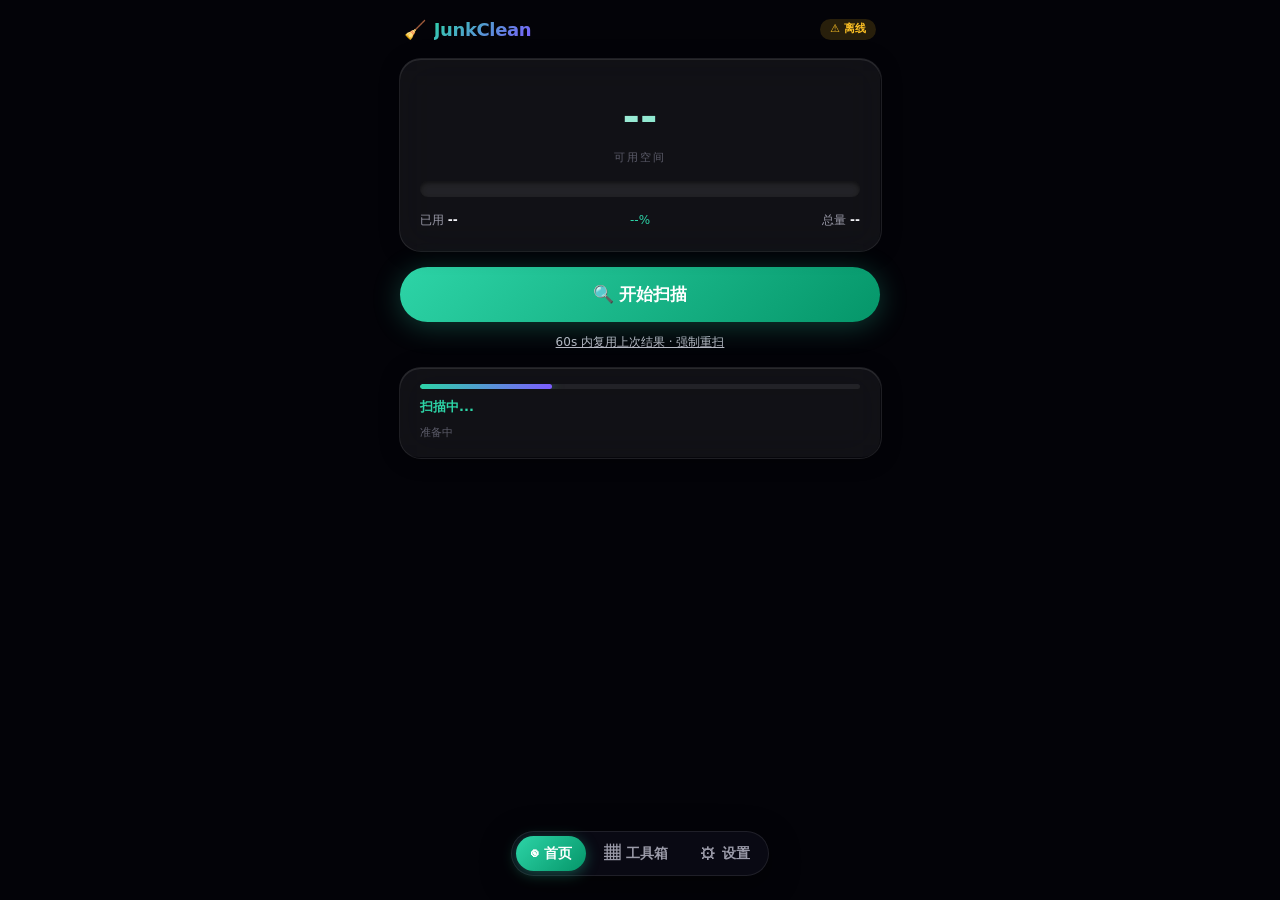
==== commit 6a98fa51: "ui: a11y (reduced-motion/focus-visible), OLED true-black, toast types+bottom, tab scroll-top, daily " ====
--- a/webroot/index.html
+++ b/webroot/index.html
@@ -244,6 +244,33 @@
 .type-tab:hover{color:var(--text)}
 .type-tab.active{background:linear-gradient(135deg,var(--accent),#059669);border-color:transparent;color:#fff}
 
+/* 可访问性：reduced-motion 降级 */
+@media (prefers-reduced-motion: reduce){
+  .card,.tool-panel,.page,#page-home .btn{animation:none!important}
+  .btn:active,.tab:active,.tab{transition:none!important}
+}
+/* 跟随系统主题（用户未设置 data-theme 时） */
+@media (prefers-color-scheme: light){:root:not([data-theme]):not([data-theme="dark"]):not([data-theme="oled"]){--bg:#f5f6fa;--bg2:#fff;--surface:rgba(0,0,0,.04);--line:rgba(0,0,0,.08);--text:#1a1a23;--muted:#6e6e7a;--accent:#14b88f;--accent2:#5c3eff}}
+/* focus-visible 聚焦环 */
+input:focus-visible,select:focus-visible,textarea:focus-visible,button:focus-visible{outline:2px solid var(--accent);outline-offset:2px}
+/* 对比度增强：muted 提亮 */
+:root{--muted:#b8b8c4}
+/* OLED 真省电：去掉装饰 */
+:root[data-theme="oled"] .card,.root[data-theme="oled"] .tool-panel{box-shadow:none!important}
+:root[data-theme="oled"] .bar-fill{box-shadow:none!important}
+/* 条形凹陷 + 凸起 */
+.bar-track{box-shadow:inset 0 2px 4px rgba(0,0,0,.5)}
+.bar-fill{box-shadow:inset 0 1px 0 rgba(255,255,255,.15),0 0 8px rgba(45,212,167,.35)}
+/* 滚动条隐藏 */
+::-webkit-scrollbar{display:none}
+/* toast 类型 + 位置 */
+.toast{bottom:30px;top:auto;transform:translateX(-50%) translateY(20px)}
+.toast.show{transform:translateX(-50%) translateY(0)}
+.toast.info{border-color:var(--line2)}
+.toast.success{border-color:rgba(45,212,167,.4)}
+.toast.warn{border-color:rgba(251,191,36,.4)}
+.toast.err{border-color:rgba(251,113,133,.4)}
+
 </style>
 </head>
 <body>
@@ -275,6 +302,7 @@
 
   <button class="btn btn-primary" id="scanBtn">🔍&nbsp;开始扫描</button>
   <div style="text-align:center;margin-top:-8px"><a href="javascript:void(0)" id="forceScanBtn" style="color:var(--muted);font-size:12px">60s 内复用上次结果 · 强制重扫</a></div>
+  <div id="dailyBadge" style="text-align:center;margin-top:6px;font-size:11px;color:var(--dim)"></div>
 
   <div class="bottom-bar" id="bottomBar" hidden>
   <label class="select-all"><input type="checkbox" id="selectAll">全选</label>
@@ -340,6 +368,23 @@
   <button class="btn btn-primary" id="hotBtn" style="margin:8px 0">🔥 热更新（不重启手机）</button>
   <button class="btn btn-secondary" id="hotRollback" style="width:100%;margin-bottom:8px">↩ 回滚到备份版本</button>
   <div id="hotResult" style="font-size:13px;color:var(--muted);line-height:1.7;word-break:break-all"></div>
+  <div class="card" style="margin-top:12px">
+      <h3 style="font-size:14px;font-weight:700">关于</h3>
+      <div class="panel-note">JunkClean v4.2.18 · 模块化垃圾清理工具<br>开源 · KSU/AP/Magisk 通用 · GitHub: ce11kjw/junkclean</div>
+    </div>
+    <div class="card" style="margin-top:12px"><h3 style="font-size:14px;font-weight:700">关于</h3><div class="panel-note">JunkClean v4.2.18 · 模块化垃圾清理工具<br>开源 · KSU/AP/Magisk 通用</div></div>
+    <div class="card" style="margin-top:12px">
+      <h3 style="font-size:14px;font-weight:700">关于</h3>
+      <div class="panel-note">JunkClean v4.2.18 · 模块化垃圾清理工具<br>开源 · KSU/AP/Magisk 通用</div>
+    </div>
+    <div class="card" style="margin-top:12px">
+      <h3 style="font-size:14px;font-weight:700">关于</h3>
+      <div class="panel-note">JunkClean v4.2.18 · 模块化垃圾清理工具<br>开源 · KSU/AP/Magisk 通用</div>
+    </div>
+  <div class="card" style="margin-top:12px">
+    <h3 style="font-size:14px;font-weight:700;margin-bottom:6px">关于</h3>
+    <div class="panel-note" style="font-size:12px;line-height:1.8">JunkClean · 模块化垃圾清理<br>KSU / APatch / Magisk 通用<br><a href="https://github.com/ce11kjw/junkclean" style="color:var(--accent)">GitHub 仓库</a></div>
+  </div>
   <h2 style="margin-top:8px">操作日志</h2>
   <div class="log-area" id="logArea">加载中...</div>
 
@@ -386,16 +431,16 @@
   } catch(e) { return {error: '网络错误: ' + e.message}; }
 };
 const esc = s => String(s).replace(/[&<>"']/g, c => ({'&':'&amp;','<':'&lt;','>':'&gt;','"':'&quot;',"'":'&#39;'}[c]));
-function toast(msg, err) {
+function toast(msg, type) {
   let t = document.getElementById('toastBox');
   if (!t) { t = document.createElement('div'); t.id = 'toastBox'; t.className = 'toast'; document.body.appendChild(t); }
   t.textContent = msg;
-  t.className = 'toast' + (err ? ' err' : '');
+  t.className = 'toast ' + (type || 'info');
   requestAnimationFrame(() => t.classList.add('show'));
   clearTimeout(t._timer);
   t._timer = setTimeout(() => t.classList.remove('show'), 2500);
 }
-const ck = (r, msg) => { if (r && r.error) { toast((msg||'操作') + '失败: ' + r.error, true); return true; } return false; };
+const ck = (r, msg) => { if (r && r.error) { toast((msg||'操作') + '失败: ' + r.error, 'err'); return true; } return false; };
 function applyTheme(t) { document.documentElement.dataset.theme = t || 'dark'; }
 function applyAccent(a) { document.documentElement.dataset.accent = a || 'emerald'; }
 
@@ -430,6 +475,15 @@
 
 
 // ---------- status ----------
+async function updateDailyBadge() {
+  api('/stats').then(s => {
+    const days = s.days || [];
+    const today = days.length ? (days[days.length-1].items || 0) : 0;
+    const total = days.reduce((sum, d) => sum + (d.items || 0), 0);
+    const b = $('dailyBadge');
+    if (b) b.textContent = today || total ? ('今日 ' + today + ' 项 · 累计 ' + total + ' 项') : '';
+  }).catch(() => {});
+}
 async function refreshStatus() {
   const s = await api('/status');
   if (s.error) {
@@ -438,6 +492,7 @@
     return;
   }
   if (s.disk) renderDisk(s.disk);
+  updateDailyBadge();
   $('rootBadge').textContent = s.root ? 'root' : '⚠ 非root';
   $('rootBadge').className = 'badge ' + (s.root ? 'badge-safe' : 'badge-warn');
   return s;
@@ -461,7 +516,7 @@
 async function pollProgress() {
   const s = await api('/status');
   const sc = s.scan;
-  if (sc.done) { finishScan(); return; }
+  if (sc.done) { finishScan(); updateBadge(); return; }
   $('progressPath').textContent = sc.curPath || '...';
   $('progressText').textContent = `已发现 ${fmt(sc.bytes)} · 共 ${sc.found} 项`;
   scanTimer = setTimeout(pollProgress, 700);
@@ -623,6 +678,7 @@
 function switchTab(name) {
   document.querySelectorAll('.page').forEach(p => { p.hidden = p.id !== 'page-' + name; });
   document.querySelectorAll('.tab').forEach(t => t.classList.toggle('active', t.dataset.tab === name));
+  window.scrollTo({top: 0, behavior: 'smooth'});
   if (name === 'settings') loadSettings();
 }
 document.querySelectorAll('.tab').forEach(t => t.onclick = () => switchTab(t.dataset.tab));
@@ -817,6 +873,9 @@
 
 function openTool(id) {
   ({big:toolBig, empty:toolEmpty, thumb:toolThumb, classify:toolClassify, duplicate:toolDuplicate, trash:toolTrash, cleanapp:toolCleanapp, schedule:toolSchedule, monitor:toolMonitor, stats:toolStats, fstrim:toolFstrim, ai:toolAI})[id]();
+}
+if (!document.documentElement.dataset.theme) {
+  applyTheme('dark');
 }
 initTools();
 
@@ -976,10 +1035,14 @@
     await api('/trash', {method:'POST', body: JSON.stringify({action:'delete', paths})});
     load();
   };
+  $('trEmpty').onmousedown = $('trEmpty').ontouchstart = () => { $('trEmpty')._lp = setTimeout(() => $('trEmpty')._pressed = true, 800); };
+  ['mouseup','mouseleave','touchend','touchmove'].forEach(ev => $('trEmpty').addEventListener(ev, () => clearTimeout($('trEmpty')._lp)));
   $('trEmpty').onclick = async () => {
+    if (!$('trEmpty')._pressed) { toast('请长按 0.8 秒确认清空', 'warn'); return; }
+    $('trEmpty')._pressed = false;
     if (!confirm('清空回收站？不可恢复')) return;
     await api('/trash', {method:'POST', body: JSON.stringify({action:'empty'})});
-    load();
+    load(); toast('回收站已清空', 'success');
   };
   load();
 }
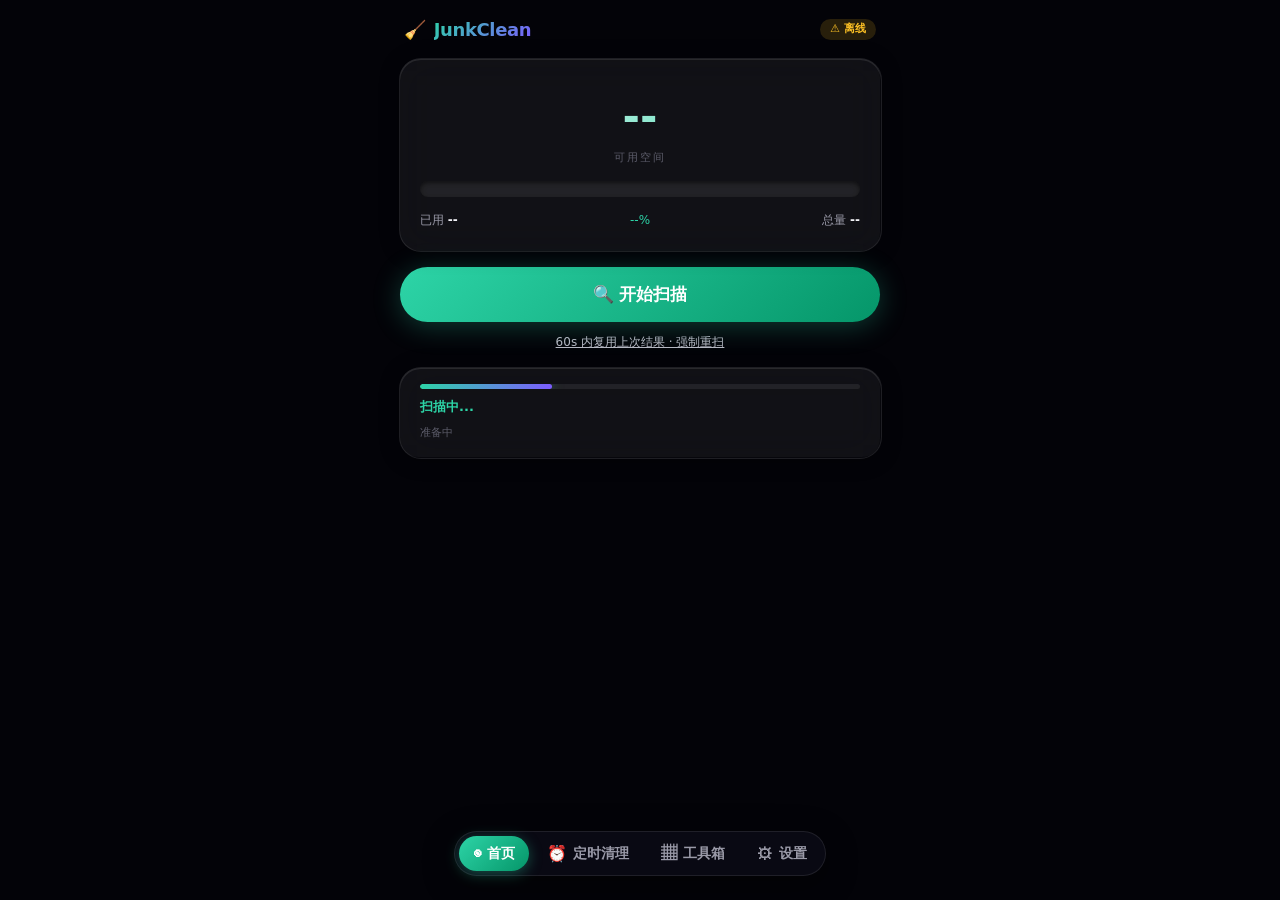
==== commit b0dc5bcf: "release v4.3.1 (versionCode 431)" ====
--- a/webroot/index.html
+++ b/webroot/index.html
@@ -30,6 +30,21 @@
 .btn-primary{width:100%;padding:16px;background:linear-gradient(135deg,var(--accent),#059669);color:#fff;font-size:17px;margin:16px 0;box-shadow:0 4px 28px rgba(45,212,167,.28)}
 .btn-primary:hover{box-shadow:0 6px 36px rgba(45,212,167,.4);transform:translateY(-1px)}
 .btn-clean{background:linear-gradient(135deg,var(--danger),#e11d48);color:#fff;padding:12px 20px;font-size:14px;box-shadow:0 4px 20px rgba(251,113,133,.2)}
+.sw{position:relative;display:inline-block;width:44px;height:24px;flex-shrink:0}
+.sw input{opacity:0;width:0;height:0}
+.sw-t{position:absolute;inset:0;background:var(--line);border-radius:24px;transition:.25s cubic-bezier(.32,.72,0,1);cursor:pointer}
+.sw-t:before{content:"";position:absolute;height:18px;width:18px;left:3px;top:3px;background:#fff;border-radius:50%;transition:.25s cubic-bezier(.32,.72,0,1)}
+.sw input:checked+.sw-t{background:var(--accent)}
+.sw input:checked+.sw-t:before{transform:translateX(20px)}
+.grp{margin-bottom:10px}
+.grp-h{display:flex;align-items:center;justify-content:space-between;padding:11px 14px;background:var(--card);border:1px solid var(--line);border-radius:14px;cursor:pointer;user-select:none;transition:.2s}
+.grp-h:active{transform:scale(.995)}
+.grp-h b{font-size:13.5px;font-weight:650}
+.grp-h .arw{font-size:11px;color:var(--muted);transition:transform .25s cubic-bezier(.32,.72,0,1)}
+.grp.open .grp-h .arw{transform:rotate(90deg)}
+.grp-b{display:none;padding-top:8px}
+.grp.open .grp-b{display:block}
+.grp-h .cnt{font-size:11px;color:var(--muted);margin-left:auto;margin-right:8px}
 .btn-danger{background:linear-gradient(135deg,var(--danger),#e11d48);color:#fff;padding:14px 28px;font-size:15px;box-shadow:0 4px 20px rgba(251,113,133,.22)}
 .btn-secondary{background:var(--surface);color:var(--muted);padding:14px 28px;font-size:15px;border:1px solid var(--line)}
 .btn-secondary:hover{color:var(--text);border-color:var(--line2)}
@@ -322,6 +337,47 @@
   </section>
   </div>
 
+  <div class="page" id="page-schedule" hidden>
+    <div class="page-head"><span class="page-eyebrow">SCHEDULE</span><h2 class="page-title">定时清理</h2></div>
+    <div class="card">
+      <div class="row" style="justify-content:space-between;align-items:center">
+        <div>
+          <div style="font-size:14px;font-weight:600">启用定时清理</div>
+          <div class="panel-note" style="font-size:11px">到点自动清理下面的目录，平时不用管</div>
+        </div>
+        <label class="sw"><input type="checkbox" id="schOn"><span class="sw-t"></span></label>
+      </div>
+      <div class="row" style="justify-content:space-between;margin-top:12px;align-items:center">
+        <span style="font-size:13px;font-weight:600">清理间隔</span>
+        <select id="schMin" style="padding:6px 10px;border-radius:8px;background:var(--card2);color:var(--text);border:1px solid var(--line)">
+          <option value="30">30 分钟</option><option value="60">1 小时</option>
+          <option value="120">2 小时</option><option value="360" selected>6 小时</option>
+          <option value="720">12 小时</option><option value="1440">1 天</option>
+        </select>
+      </div>
+    </div>
+
+    <div class="card">
+      <div class="row" style="gap:8px">
+        <input id="schPath" placeholder="/sdcard/Download/temp" style="flex:1">
+        <button class="btn btn-primary" id="schAdd" style="width:auto;padding:0 14px">＋ 添加</button>
+      </div>
+      <div class="panel-note" style="font-size:11px;margin-top:6px">
+        末尾带 <b>/</b> = 只清里面文件保留目录；不带 <b>/</b> = 删整个目录
+      </div>
+    </div>
+
+    <div class="card">
+      <div style="font-size:13px;font-weight:600;margin-bottom:8px">已保存目录</div>
+      <div id="schList"><div class="panel-empty">暂无，填路径后点添加</div></div>
+      <div class="row" style="gap:8px;margin-top:10px">
+        <button class="btn btn-danger" id="schRun" style="flex:1">立即清理全部</button>
+        <button class="btn btn-secondary" id="schClear" style="flex:1">清空列表</button>
+      </div>
+      <div id="schResult" class="panel-note" style="margin-top:8px"></div>
+    </div>
+  </div>
+
   <div class="page" id="page-tools" hidden>
     <div class="page-head"><span class="page-eyebrow">TOOLS</span><h2 class="page-title">工具箱</h2></div>
     <div id="toolsPage"></div>
@@ -330,70 +386,135 @@
   <div class="page" id="page-settings" hidden>
     <div class="page-head"><span class="page-eyebrow">SETTINGS</span><h2 class="page-title">设置</h2></div>
     <div id="settingsBody">
-      <div class="card">
-  <div class="row" style="justify-content:space-between">
-    <span style="font-size:13px;font-weight:600">主题</span>
-    <div class="row" style="gap:6px">
-      <button class="theme-btn" data-theme="dark">深色</button>
-      <button class="theme-btn" data-theme="oled">OLED</button>
-      <button class="theme-btn" data-theme="light">浅色</button>
-    </div>
-  </div>
-  <div class="row" style="justify-content:space-between;margin-top:10px">
-    <span style="font-size:13px;font-weight:600">强调色</span>
-    <div class="row" style="gap:8px">
-      <button class="accent-btn" data-accent="emerald" style="background:#2dd4a7"></button>
-      <button class="accent-btn" data-accent="violet" style="background:#7c5cff"></button>
-      <button class="accent-btn" data-accent="blue" style="background:#4a9eff"></button>
-      <button class="accent-btn" data-accent="pink" style="background:#ff7eb6"></button>
+      <!-- 外观 -->
+      <div class="grp open" id="sgrp-0">
+        <div class="grp-h" onclick="document.getElementById('sgrp-0').classList.toggle('open')">
+          <b>外观</b><span class="cnt">主题 · 强调色 · 背景</span><span class="arw">▶</span>
+        </div>
+        <div class="grp-b">
+          <div class="card">
+            <div class="row" style="justify-content:space-between">
+              <span style="font-size:13px;font-weight:600">主题</span>
+              <div class="row" style="gap:6px">
+                <button class="theme-btn" data-theme="dark">深色</button>
+                <button class="theme-btn" data-theme="oled">OLED</button>
+                <button class="theme-btn" data-theme="light">浅色</button>
+              </div>
+            </div>
+            <div class="row" style="justify-content:space-between;margin-top:10px">
+              <span style="font-size:13px;font-weight:600">强调色</span>
+              <div class="row" style="gap:8px">
+                <button class="accent-btn" data-accent="emerald" style="background:#2dd4a7"></button>
+                <button class="accent-btn" data-accent="violet" style="background:#7c5cff"></button>
+                <button class="accent-btn" data-accent="blue" style="background:#4a9eff"></button>
+                <button class="accent-btn" data-accent="pink" style="background:#ff7eb6"></button>
+              </div>
+            </div>
+          </div>
+          <div class="card"><label>背景图片直链<input id="bgUrl" placeholder="https://... 直链" style="margin-top:4px"></label></div>
+        </div>
+      </div>
+
+      <!-- 白名单与保护路径 -->
+      <div class="grp" id="sgrp-1">
+        <div class="grp-h" onclick="document.getElementById('sgrp-1').classList.toggle('open')">
+          <b>白名单与保护路径</b><span class="cnt">扫描跳过</span><span class="arw">▶</span>
+        </div>
+        <div class="grp-b">
+          <div class="card">
+            <label>白名单包名（每行一个，跳过不扫描）
+              <textarea id="wlInput" rows="4" placeholder="com.example.app"></textarea>
+            </label>
+          </div>
+          <div class="card">
+            <div style="font-size:13px;font-weight:600;margin-bottom:6px">保护路径</div>
+            <div class="panel-note" style="font-size:11px;margin-bottom:8px">
+              扫描跳过 + 删除拦截。支持通配符 *，如 <b>Android/data/*/cache</b>
+            </div>
+            <div class="row" style="gap:8px">
+              <input id="protPath" placeholder="/sdcard/重要目录 或 DCIM" style="flex:1">
+              <button class="btn btn-primary" id="protAdd" style="width:auto;padding:0 12px">添加</button>
+            </div>
+            <div id="protList" style="margin-top:10px"><div class="panel-empty">加载中...</div></div>
+            <button class="btn btn-secondary" id="protReset" style="width:100%;margin-top:8px">恢复默认保护路径</button>
+          </div>
+        </div>
+      </div>
+
+      <!-- 清理规则库 -->
+      <div class="grp" id="sgrp-2">
+        <div class="grp-h" onclick="document.getElementById('sgrp-2').classList.toggle('open')">
+          <b>清理规则库</b><span class="cnt">可编辑 JSON</span><span class="arw">▶</span>
+        </div>
+        <div class="grp-b">
+          <div class="card">
+            <div class="panel-note" style="font-size:11px;margin-bottom:8px" id="rulePath">规则文件加载中...</div>
+            <div id="ruleList"><div class="panel-empty">点下方按钮加载</div></div>
+            <div class="row" style="gap:8px;margin-top:10px">
+              <button class="btn btn-secondary" id="ruleLoad" style="flex:1">查看规则</button>
+              <button class="btn btn-secondary" id="ruleReset" style="flex:1">恢复默认</button>
+            </div>
+            <button class="btn btn-primary" id="ruleScan" style="width:100%;margin-top:8px">按规则扫描</button>
+            <div id="ruleResult" class="panel-note" style="margin-top:8px"></div>
+          </div>
+        </div>
+      </div>
+
+      <!-- AI 配置 -->
+      <div class="grp" id="sgrp-3">
+        <div class="grp-h" onclick="document.getElementById('sgrp-3').classList.toggle('open')">
+          <b>AI 配置</b><span class="cnt">端点 · Key · 模型</span><span class="arw">▶</span>
+        </div>
+        <div class="grp-b">
+          <div class="card">
+            <label>AI 端点<input id="aiEndpoint" placeholder="https://api.openai.com/v1"></label>
+            <label>AI Key<input id="aiKey" type="password" placeholder="sk-..."></label>
+            <label>AI 模型<input id="aiModel" placeholder="gpt-4o-mini"></label>
+          </div>
+        </div>
+      </div>
+
+      <!-- 维护 -->
+      <div class="grp" id="sgrp-4">
+        <div class="grp-h" onclick="document.getElementById('sgrp-4').classList.toggle('open')">
+          <b>维护</b><span class="cnt">热更新 · 日志</span><span class="arw">▶</span>
+        </div>
+        <div class="grp-b">
+          <div class="card">
+            <button class="btn btn-primary" id="hotBtn" style="width:100%;margin-bottom:8px">🔥 热更新（不重启手机）</button>
+            <button class="btn btn-secondary" id="hotRollback" style="width:100%">↩ 回滚到备份版本</button>
+            <div id="hotResult" style="font-size:12px;color:var(--muted);line-height:1.7;word-break:break-all;margin-top:8px"></div>
+          </div>
+          <div class="card">
+            <div style="font-size:13px;font-weight:600;margin-bottom:6px">操作日志</div>
+            <div class="log-area" id="logArea">加载中...</div>
+          </div>
+        </div>
+      </div>
+
+      <!-- 关于 -->
+      <div class="grp" id="sgrp-5">
+        <div class="grp-h" onclick="document.getElementById('sgrp-5').classList.toggle('open')">
+          <b>关于</b><span class="cnt">v4.3.0</span><span class="arw">▶</span>
+        </div>
+        <div class="grp-b">
+          <div class="card">
+            <div class="panel-note" style="font-size:12px;line-height:1.8">
+              JunkClean · 模块化垃圾清理<br>KSU / APatch / Magisk 通用<br>
+              <a href="https://github.com/ce11kjw/junkclean" style="color:var(--accent)">GitHub 仓库</a>
+            </div>
+          </div>
+        </div>
+      </div>
+
+      <button class="btn btn-primary" id="saveCfgBtn" style="width:100%;margin-top:8px">保存设置</button>
     </div>
   </div>
 </div>
-<div class="card"><label>背景图片直链<input id="bgUrl" placeholder="https://... 直链" style="margin-top:4px"></label></div>
-<label>白名单包名（每行一个，跳过不扫描）
-    <textarea id="wlInput" rows="4" placeholder="com.example.app"></textarea>
-  </label>
-  <label>AI 端点
-    <input id="aiEndpoint" placeholder="https://api.openai.com/v1">
-  </label>
-  <label>AI Key
-    <input id="aiKey" type="password" placeholder="sk-...">
-  </label>
-  <label>AI 模型
-    <input id="aiModel" placeholder="gpt-4o-mini">
-  </label>
-  <button class="btn btn-primary" id="saveCfgBtn" style="margin:4px 0">保存设置</button>
-  <h2 style="margin-top:8px">热更新</h2>
-  
-  <button class="btn btn-primary" id="hotBtn" style="margin:8px 0">🔥 热更新（不重启手机）</button>
-  <button class="btn btn-secondary" id="hotRollback" style="width:100%;margin-bottom:8px">↩ 回滚到备份版本</button>
-  <div id="hotResult" style="font-size:13px;color:var(--muted);line-height:1.7;word-break:break-all"></div>
-  <div class="card" style="margin-top:12px">
-      <h3 style="font-size:14px;font-weight:700">关于</h3>
-      <div class="panel-note">JunkClean v4.2.18 · 模块化垃圾清理工具<br>开源 · KSU/AP/Magisk 通用 · GitHub: ce11kjw/junkclean</div>
-    </div>
-    <div class="card" style="margin-top:12px"><h3 style="font-size:14px;font-weight:700">关于</h3><div class="panel-note">JunkClean v4.2.18 · 模块化垃圾清理工具<br>开源 · KSU/AP/Magisk 通用</div></div>
-    <div class="card" style="margin-top:12px">
-      <h3 style="font-size:14px;font-weight:700">关于</h3>
-      <div class="panel-note">JunkClean v4.2.18 · 模块化垃圾清理工具<br>开源 · KSU/AP/Magisk 通用</div>
-    </div>
-    <div class="card" style="margin-top:12px">
-      <h3 style="font-size:14px;font-weight:700">关于</h3>
-      <div class="panel-note">JunkClean v4.2.18 · 模块化垃圾清理工具<br>开源 · KSU/AP/Magisk 通用</div>
-    </div>
-  <div class="card" style="margin-top:12px">
-    <h3 style="font-size:14px;font-weight:700;margin-bottom:6px">关于</h3>
-    <div class="panel-note" style="font-size:12px;line-height:1.8">JunkClean · 模块化垃圾清理<br>KSU / APatch / Magisk 通用<br><a href="https://github.com/ce11kjw/junkclean" style="color:var(--accent)">GitHub 仓库</a></div>
-  </div>
-  <h2 style="margin-top:8px">操作日志</h2>
-  <div class="log-area" id="logArea">加载中...</div>
-
-    </div>
-  </div>
-</div>
 
 <nav class="tabnav" id="tabnav">
   <button class="tab active" data-tab="home"><span class="ti">◉</span>首页</button>
+  <button class="tab" data-tab="schedule"><span class="ti">⏰</span>定时清理</button>
   <button class="tab" data-tab="tools"><span class="ti">▦</span>工具箱</button>
   <button class="tab" data-tab="settings"><span class="ti">⚙</span>设置</button>
 </nav>
@@ -439,6 +560,25 @@
   requestAnimationFrame(() => t.classList.add('show'));
   clearTimeout(t._timer);
   t._timer = setTimeout(() => t.classList.remove('show'), 2500);
+}
+function bindLongPressWhitelist(containerId) {
+  const el = $(containerId);
+  if (!el) return;
+  el.querySelectorAll('.panel-item[data-name]').forEach(item => {
+    let timer;
+    const start = () => { timer = setTimeout(async () => {
+      const nm = item.dataset.name;
+      if (!nm) return;
+      const r = await api('/whitelist/add', {method:'POST', body: JSON.stringify({name: nm})});
+      if (r.error) { toast(r.error, 'err'); return; }
+      toast(r.status === 'exists' ? '已在白名单' : '已加入白名单: ' + nm, 'success');
+      item.style.opacity = '.4';
+    }, 700); };
+    const cancel = () => clearTimeout(timer);
+    item.addEventListener('touchstart', start, {passive:true});
+    item.addEventListener('mousedown', start);
+    ['touchend','touchmove','mouseup','mouseleave'].forEach(ev => item.addEventListener(ev, cancel));
+  });
 }
 const ck = (r, msg) => { if (r && r.error) { toast((msg||'操作') + '失败: ' + r.error, 'err'); return true; } return false; };
 function applyTheme(t) { document.documentElement.dataset.theme = t || 'dark'; }
@@ -576,6 +716,18 @@
       const row = document.createElement('div');
       row.className = 'item-row';
       row.innerHTML = `<input type="checkbox" data-key="${ci}:${ii}" ${cat.careful?'':'checked'}><span class="item-name">${esc(it.name)}</span><span class="item-size">${fmt(it.size)}</span>`;
+      let lpTimer;
+      const lpStart = () => { lpTimer = setTimeout(async () => {
+        const r = await api('/whitelist/add', {method:'POST', body: JSON.stringify({name: it.name})});
+        if (r.error) { toast(r.error, 'err'); return; }
+        toast(r.status === 'exists' ? '已在白名单' : '已加白: ' + it.name, 'success');
+        row.style.opacity = '.35';
+        row.querySelector('input').checked = false;
+      }, 700); };
+      const lpCancel = () => clearTimeout(lpTimer);
+      row.addEventListener('touchstart', lpStart, {passive:true});
+      row.addEventListener('mousedown', lpStart);
+      ['touchend','touchmove','mouseup','mouseleave'].forEach(ev => row.addEventListener(ev, lpCancel));
       itemsBox.appendChild(row);
     });
     card.querySelector('.cat-hdr').addEventListener('click', e => {
@@ -686,10 +838,12 @@
   $('hotBtn').onclick = async () => {
   const info = await api('/updateinfo');
   if (ck(info, '检查更新')) return;
-  if (!info.hasUpdate) { toast('已是最新版本 v' + info.remote); return; }
-  toast('发现新版本 v' + info.remote + '，更新中...');
+  if (!info.hasUpdate) { toast('已是最新版本 v' + info.remote, 'success'); return; }
+  const cl = info.changelog ? '\n\n更新内容:\n' + info.changelog : '';
+  if (!confirm('发现新版本 v' + info.remote + ' (当前 v' + info.current + ')' + cl + '\n\n是否更新？')) return;
+  toast('更新中...', 'info');
   $('hotBtn').disabled = true;
-  const r = await api('/hotupdate', {method:'POST', body: JSON.stringify({url: info.zipUrl})});
+  const r = await api('/hotupdate', {method:'POST', body: JSON.stringify({url: info.zipUrl, sha256: info.sha256 || ''})});
   $('hotBtn').disabled = false;
   if (r.error) { toast(r.error, true); return; }
   toast(r.msg || '更新完成');
@@ -746,12 +900,157 @@
   {id:'monitor', icon:'📡', name:'监控'}, {id:'stats', icon:'📊', name:'统计'},
   {id:'fstrim', icon:'⚡', name:'fstrim'}, {id:'ai', icon:'🤖', name:'AI建议'},
 ];
+// 三分组（对齐 APP 工具箱分区）
+const TOOL_GROUPS = [
+  {name:'缓存清理', ids:['cleanapp','thumb'], open:true},
+  {name:'文件分析', ids:['big','duplicate','empty'], open:false},
+  {name:'整理与维护', ids:['classify','trash','fstrim','monitor','stats','ai','schedule'], open:false},
+];
+// ---------- 保护路径（对齐 APP） ----------
+async function protApi(action, extra) {
+  return await api('/protected', {method:'POST', body: JSON.stringify(Object.assign({action}, extra||{}))});
+}
+async function loadProt() {
+  const r = await protApi('list');
+  if (!r) return;
+  const el = $('protList');
+  const list = r.protected || [];
+  if (!list.length) { el.innerHTML = '<div class="panel-empty">暂无保护路径</div>'; return; }
+  el.innerHTML = list.map((p, i) =>
+    `<div class="row" style="justify-content:space-between;padding:5px 0;border-bottom:1px solid var(--line)">
+      <span style="font-size:12px;flex:1;overflow:hidden;text-overflow:ellipsis;white-space:nowrap">${p}</span>
+      <button class="btn btn-secondary" style="width:auto;padding:3px 9px;font-size:11px" onclick="protDel(${i})">×</button>
+    </div>`).join('');
+}
+async function protDel(i) { await protApi('remove', {index:i}); loadProt(); }
+function initProt() {
+  $('protAdd').onclick = async () => {
+    const p = $('protPath').value.trim();
+    if (!p) { toast('请输入路径'); return; }
+    await protApi('add', {path:p});
+    $('protPath').value = '';
+    toast('已添加保护：' + p);
+    loadProt();
+  };
+  $('protReset').onclick = async () => {
+    if (!confirm('恢复默认保护路径？会覆盖你的自定义。')) return;
+    const r = await protApi('reset');
+    toast('已恢复 ' + (r.count||0) + ' 条默认');
+    loadProt();
+  };
+  loadProt();
+}
+
+// ---------- 清理规则库（对齐 APP RuleEngine） ----------
+async function ruleApi(action, extra) {
+  return await api('/rulelib', {method:'POST', body: JSON.stringify(Object.assign({action}, extra||{}))});
+}
+function initRules() {
+  $('ruleLoad').onclick = async () => {
+    const r = await ruleApi('list');
+    if (!r) return;
+    $('rulePath').textContent = '规则文件：' + (r.path || '');
+    const rules = r.rules || [];
+    $('ruleList').innerHTML = rules.map(x =>
+      `<div class="row" style="justify-content:space-between;padding:5px 0;border-bottom:1px solid var(--line)">
+        <span style="font-size:12px">${x.enabled ? '✓' : '○'} ${x.label}</span>
+        <span style="font-size:10.5px;color:var(--muted)">${x.risk}</span>
+      </div>`).join('') || '<div class="panel-empty">无规则</div>';
+  };
+  $('ruleReset').onclick = async () => {
+    if (!confirm('恢复默认规则库？会覆盖自定义修改。')) return;
+    const r = await ruleApi('reset');
+    toast('已重置 ' + (r.count||0) + ' 条规则');
+    $('ruleLoad').click();
+  };
+  $('ruleScan').onclick = async () => {
+    const btn = $('ruleScan');
+    btn.disabled = true; btn.textContent = '扫描中...';
+    const r = await ruleApi('scan');
+    btn.disabled = false; btn.textContent = '按规则扫描';
+    if (!r) return;
+    let total = 0; (r.items||[]).forEach(x => total += (x.size||0));
+    $('ruleResult').textContent = '命中 ' + (r.count||0) + ' 项 · ' + fmt(total);
+  };
+}
+
+// ---------- 定时清理页（对齐 APP） ----------
+async function schApi(action, extra) {
+  return await api('/cleandirs', {method:'POST', body: JSON.stringify(Object.assign({action}, extra||{}))});
+}
+async function loadSchedule() {
+  const r = await schApi('list');
+  if (!r) return;
+  $('schOn').checked = !!r.scheduleOn;
+  $('schMin').value = String(r.scheduleMin || 360);
+  renderSchList(r.dirs || []);
+}
+function renderSchList(dirs) {
+  const el = $('schList');
+  if (!dirs.length) { el.innerHTML = '<div class="panel-empty">暂无，填路径后点添加</div>'; return; }
+  el.innerHTML = dirs.map((line, i) => {
+    const p = line.split('|');
+    const path = p[0] || '';
+    const whole = p[1] === '1';
+    const short = path.replace('/sdcard/', '').replace('/storage/emulated/0/', '');
+    return `<div class="row" style="justify-content:space-between;padding:6px 0;border-bottom:1px solid var(--line)">
+      <div style="flex:1;min-width:0">
+        <div style="font-size:12.5px;overflow:hidden;text-overflow:ellipsis;white-space:nowrap">📁 ${short}</div>
+        <div style="font-size:10.5px;color:var(--muted)">${whole ? '删整个目录' : '只清内容'}</div>
+      </div>
+      <button class="btn btn-secondary" style="width:auto;padding:4px 10px;font-size:12px" onclick="schDel(${i})">×</button>
+    </div>`;
+  }).join('');
+}
+async function schDel(i) { await schApi('remove', {index:i}); loadSchedule(); }
+function initSchedule() {
+  $('schOn').onchange = async e => {
+    await schApi('toggle', {on: e.target.checked});
+    toast(e.target.checked ? '已开启定时清理' : '已关闭');
+  };
+  $('schMin').onchange = async e => {
+    await schApi('interval', {min: parseInt(e.target.value)});
+    toast('间隔已更新');
+  };
+  $('schAdd').onclick = async () => {
+    const p = $('schPath').value.trim();
+    if (!p) { toast('请输入目录路径'); return; }
+    const r = await schApi('add', {path:p});
+    if (r && r.error) { toast(r.error); return; }
+    $('schPath').value = '';
+    toast('已添加，' + (r.delItself ? '到点删整个目录' : '到点只清内容'));
+    loadSchedule();
+  };
+  $('schRun').onclick = async () => {
+    const btn = $('schRun');
+    btn.disabled = true; btn.textContent = '清理中...';
+    const r = await schApi('run');
+    btn.disabled = false; btn.textContent = '立即清理全部';
+    if (r) $('schResult').textContent = '清理完成 · ' + (r.count||0) + ' 项 · 释放 ' + fmt(r.freed||0);
+    loadSchedule();
+  };
+  $('schClear').onclick = async () => {
+    if (!confirm('清空所有已保存的目录？')) return;
+    await schApi('clear'); loadSchedule(); toast('已清空');
+  };
+  loadSchedule();
+}
+
 function initTools() {
   const page = $('toolsPage');
-  page.innerHTML = TOOLS.map(t => `
-    <div class="tool-panel" id="card-${t.id}">
-      <div class="tool-panel-head"><span class="tp-ico">${t.icon}</span><span class="tp-name">${t.name}</span></div>
-      <div class="tool-panel-body" id="body-${t.id}"></div>
+  const byId = {}; TOOLS.forEach(t => byId[t.id] = t);
+  page.innerHTML = TOOL_GROUPS.map((g, gi) => `
+    <div class="grp${g.open ? ' open' : ''}" id="grp-${gi}">
+      <div class="grp-h" onclick="document.getElementById('grp-${gi}').classList.toggle('open')">
+        <b>${g.name}</b><span class="cnt">${g.ids.length} 项</span><span class="arw">▶</span>
+      </div>
+      <div class="grp-b">
+        ${g.ids.filter(id => byId[id]).map(id => `
+          <div class="tool-panel" id="card-${id}">
+            <div class="tool-panel-head"><span class="tp-ico">${byId[id].icon}</span><span class="tp-name">${byId[id].name}</span></div>
+            <div class="tool-panel-body" id="body-${id}"></div>
+          </div>`).join('')}
+      </div>
     </div>`).join('');
   TOOLS.forEach(t => { currentTool = t.id; openTool(t.id); });
 }
@@ -807,7 +1106,7 @@
     list = list.filter(filterType);
     const el = $('bigList');
     el.innerHTML = list.length ? list.map((it,i) => `
-      <div class="panel-item" data-path="${esc(it.path)}"><input type="checkbox" data-i="${i}"><span class="nm">${esc(it.name)}</span><span class="sz">${fmt(it.size)}</span></div>`).join('')
+      <div class="panel-item" data-path="${esc(it.path)}" data-name="${esc(it.name)}"><input type="checkbox" data-i="${i}"><span class="nm">${esc(it.name)}</span><span class="sz">${fmt(it.size)}</span></div>`).join('')
       : '<div class="panel-empty">未发现大文件</div>';
   };
   $('bigAll').onclick = () => $('bigList').querySelectorAll('input').forEach(c=>c.checked=true);
@@ -877,7 +1176,23 @@
 if (!document.documentElement.dataset.theme) {
   applyTheme('dark');
 }
+// 启动时静默检查更新，有新版显示红点
+api('/updateinfo').then(info => {
+  if (info && info.hasUpdate) {
+    const tab = document.querySelector('.tab[data-tab="settings"]');
+    if (tab && !tab.querySelector('.dot')) {
+      const d = document.createElement('span');
+      d.className = 'dot';
+      d.style.cssText = 'position:absolute;top:6px;right:14px;width:7px;height:7px;border-radius:50%;background:var(--danger);box-shadow:0 0 6px var(--danger)';
+      tab.style.position = 'relative';
+      tab.appendChild(d);
+    }
+  }
+}).catch(() => {});
 initTools();
+  initSchedule();
+  initProt();
+  initRules();
 
 
 // --- 整理中心 ---
@@ -1012,7 +1327,7 @@
     $('trSize').textContent = items.length + ' 项 · 占用 ' + fmt(total);
     const el = $('trItems');
     el.innerHTML = list.length ? list.map((it,i) => `
-      <div class="panel-item"><input type="checkbox" data-i="${i}"><span class="nm">${esc(it.orig)}</span><span class="sz">${fmt(it.size)}</span></div>`).join('')
+      <div class="panel-item"><input type="checkbox" data-i="${i}"><span class="nm">${esc(it.orig)}</span><span class="sz">${fmt(it.size)}${it.left >= 0 ? ' · 剩'+it.left+'天' : ''}</span></div>`).join('')
       : '<div class="panel-empty">回收站为空</div>';
     return list;
   };
@@ -1054,7 +1369,7 @@
       <button class="primary" id="caScan">扫描缓存</button>
     </div>
     <div class="panel-list" id="caList"></div>
-    <div class="row"><button id="caClearAll" style="flex:1">🧹 一键清全部缓存</button></div>`);
+    <div class="row"><button id="caClearSel" style="flex:1">清选中</button><button id="caClearAll" style="flex:1">🧹 清全部</button></div>`);
   let apps = [];
   const render = () => {
     const el = $('caList');
@@ -1062,6 +1377,7 @@
     const list = apps.filter(a => !kw || a.package.toLowerCase().includes(kw));
     el.innerHTML = list.length ? list.map((a,i) => `
       <div class="panel-item">
+        <input type="checkbox" data-pkg="${esc(a.package)}">
         <img src="ksu://icon/${a.package}" onerror="this.style.display='none'" style="width:22px;height:22px;border-radius:6px;background:rgba(255,255,255,.05)">
         <span class="nm">${esc(a.package)}</span>
         <span class="sz">${fmt(a.size)}</span>
@@ -1082,6 +1398,19 @@
   };
   $('caScan').onclick = load;
   $('caSearch').oninput = render;
+  $('caClearSel').onclick = async () => {
+    const pkgs = [];
+    $('caList').querySelectorAll('input[data-pkg]:checked').forEach(cb => pkgs.push(cb.dataset.pkg));
+    if (!pkgs.length) { toast('未选中应用', 'warn'); return; }
+    if (!confirm('清理 ' + pkgs.length + ' 个应用的缓存？')) return;
+    let freed = 0;
+    for (const p of pkgs) {
+      const r = await api('/cleanapp', {method:'POST', body: JSON.stringify({package:p})});
+      freed += r.freed || 0;
+    }
+    toast('已清理 ' + pkgs.length + ' 个应用 · 释放 ' + fmt(freed), 'success');
+    load();
+  };
   $('caClearAll').onclick = async () => {
     if (!confirm('清理全部应用缓存？缓存会重建，安全')) return;
     let total = 0;
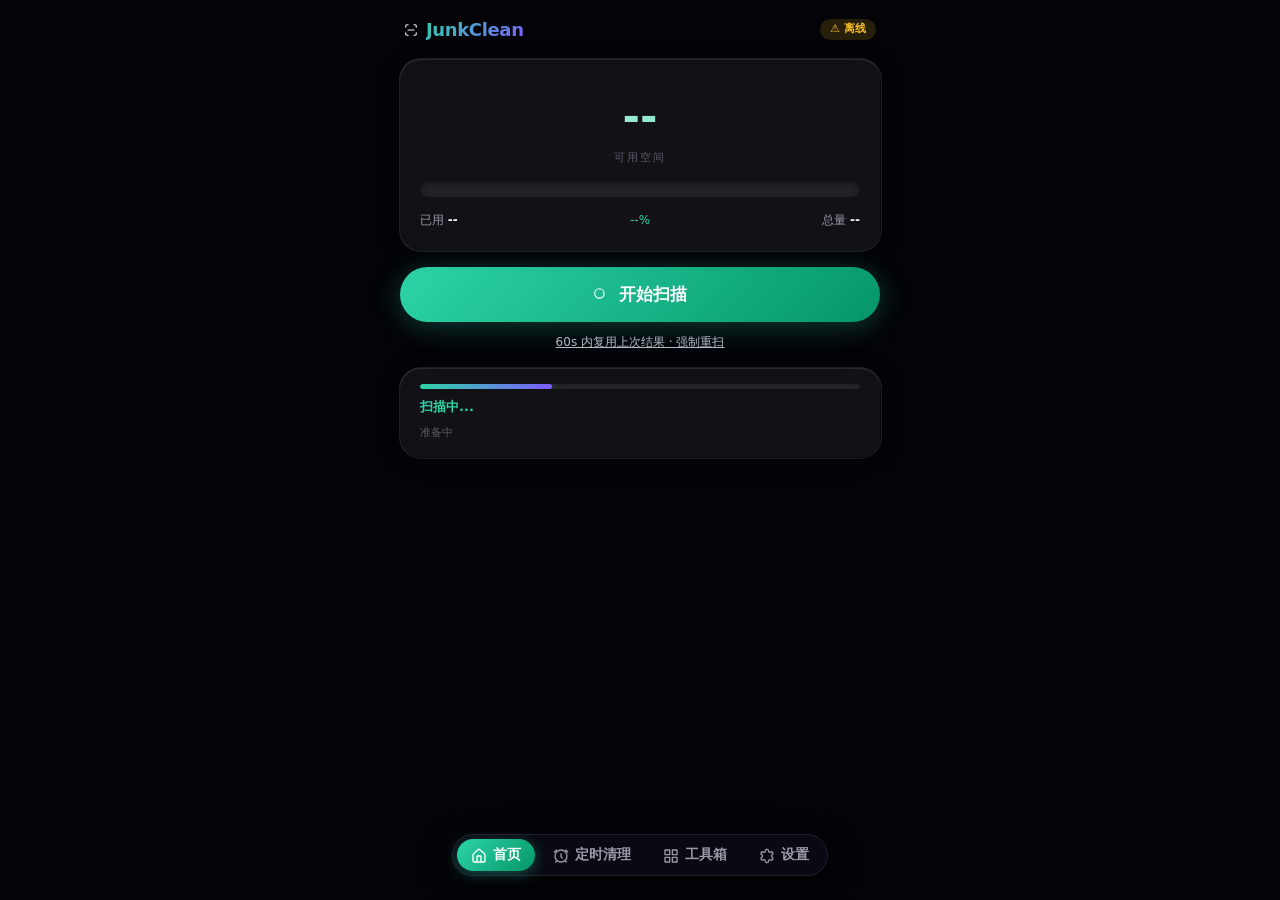
==== commit efbde6e6: "feat(v4.3.7): 替换全部 emoji 为 Lucide 矢量图标 + morphicons 3 处变形动画" ====
--- a/webroot/index.html
+++ b/webroot/index.html
@@ -295,7 +295,7 @@
 <div id="app">
   <div class="page" id="page-home">
   <header class="hdr">
-    <div class="hdr-logo">🧹<span>JunkClean</span></div>
+    <div class="hdr-logo"><svg width="14" height="14" viewBox="0 0 24 24" fill="none" stroke="currentColor" stroke-width="2" stroke-linecap="round" stroke-linejoin="round" style="vertical-align:middle"><path d="M3 7V5a2 2 0 0 1 2-2h2 M17 3h2a2 2 0 0 1 2 2v2 M21 17v2a2 2 0 0 1-2 2h-2 M7 21H5a2 2 0 0 1-2-2v-2 M7 12h10"/></svg><span>JunkClean</span></div>
     <div style="display:flex;gap:8px;align-items:center">
       <span class="badge" id="rootBadge">root</span>
       
@@ -315,7 +315,7 @@
     </div>
   </section>
 
-  <button class="btn btn-primary" id="scanBtn">🔍&nbsp;开始扫描</button>
+  <button class="btn btn-primary" id="scanBtn"><svg width="14" height="14" viewBox="0 0 24 24" fill="none" stroke="currentColor" stroke-width="2" stroke-linecap="round" stroke-linejoin="round" style="vertical-align:middle"><path d="M11 19a8 8 0 1 0 0-16 8 8 0 0 0 0 16z m21 21-4.3-4.3"/></svg>&nbsp;开始扫描</button>
   <div style="text-align:center;margin-top:-8px"><a href="javascript:void(0)" id="forceScanBtn" style="color:var(--muted);font-size:12px">60s 内复用上次结果 · 强制重扫</a></div>
   <div id="dailyBadge" style="text-align:center;margin-top:6px;font-size:11px;color:var(--dim)"></div>
 
@@ -388,8 +388,8 @@
     <div id="settingsBody">
       <!-- 外观 -->
       <div class="grp open" id="sgrp-0">
-        <div class="grp-h" onclick="document.getElementById('sgrp-0').classList.toggle('open')">
-          <b>外观</b><span class="cnt">主题 · 强调色 · 背景</span><span class="arw">▶</span>
+        <div class="grp-h" onclick="document.getElementById('sgrp-0').classList.toggle('open');morphArrow(document.getElementById('sgrp-0').querySelector('[data-arw]'),document.getElementById('sgrp-0').classList.contains('open'))">
+          <b>外观</b><span class="cnt">主题 · 强调色 · 背景</span><span class="arw" data-arw="1"><svg width="14" height="14" viewBox="0 0 24 24" fill="none" stroke="currentColor" stroke-width="2" stroke-linecap="round" stroke-linejoin="round" style="vertical-align:middle"><path d="m9 18 6-6-6-6"/></svg></span>
         </div>
         <div class="grp-b">
           <div class="card">
@@ -417,8 +417,8 @@
 
       <!-- 白名单与保护路径 -->
       <div class="grp" id="sgrp-1">
-        <div class="grp-h" onclick="document.getElementById('sgrp-1').classList.toggle('open')">
-          <b>白名单与保护路径</b><span class="cnt">扫描跳过</span><span class="arw">▶</span>
+        <div class="grp-h" onclick="document.getElementById('sgrp-1').classList.toggle('open');morphArrow(document.getElementById('sgrp-1').querySelector('[data-arw]'),document.getElementById('sgrp-1').classList.contains('open'))">
+          <b>白名单与保护路径</b><span class="cnt">扫描跳过</span><span class="arw" data-arw="1"><svg width="14" height="14" viewBox="0 0 24 24" fill="none" stroke="currentColor" stroke-width="2" stroke-linecap="round" stroke-linejoin="round" style="vertical-align:middle"><path d="m9 18 6-6-6-6"/></svg></span>
         </div>
         <div class="grp-b">
           <div class="card">
@@ -443,8 +443,8 @@
 
       <!-- 清理规则库 -->
       <div class="grp" id="sgrp-2">
-        <div class="grp-h" onclick="document.getElementById('sgrp-2').classList.toggle('open')">
-          <b>清理规则库</b><span class="cnt">可编辑 JSON</span><span class="arw">▶</span>
+        <div class="grp-h" onclick="document.getElementById('sgrp-2').classList.toggle('open');morphArrow(document.getElementById('sgrp-2').querySelector('[data-arw]'),document.getElementById('sgrp-2').classList.contains('open'))">
+          <b>清理规则库</b><span class="cnt">可编辑 JSON</span><span class="arw" data-arw="1"><svg width="14" height="14" viewBox="0 0 24 24" fill="none" stroke="currentColor" stroke-width="2" stroke-linecap="round" stroke-linejoin="round" style="vertical-align:middle"><path d="m9 18 6-6-6-6"/></svg></span>
         </div>
         <div class="grp-b">
           <div class="card">
@@ -462,8 +462,8 @@
 
       <!-- AI 配置 -->
       <div class="grp" id="sgrp-3">
-        <div class="grp-h" onclick="document.getElementById('sgrp-3').classList.toggle('open')">
-          <b>AI 配置</b><span class="cnt">端点 · Key · 模型</span><span class="arw">▶</span>
+        <div class="grp-h" onclick="document.getElementById('sgrp-3').classList.toggle('open');morphArrow(document.getElementById('sgrp-3').querySelector('[data-arw]'),document.getElementById('sgrp-3').classList.contains('open'))">
+          <b>AI 配置</b><span class="cnt">端点 · Key · 模型</span><span class="arw" data-arw="1"><svg width="14" height="14" viewBox="0 0 24 24" fill="none" stroke="currentColor" stroke-width="2" stroke-linecap="round" stroke-linejoin="round" style="vertical-align:middle"><path d="m9 18 6-6-6-6"/></svg></span>
         </div>
         <div class="grp-b">
           <div class="card">
@@ -476,12 +476,12 @@
 
       <!-- 维护 -->
       <div class="grp" id="sgrp-4">
-        <div class="grp-h" onclick="document.getElementById('sgrp-4').classList.toggle('open')">
-          <b>维护</b><span class="cnt">热更新 · 日志</span><span class="arw">▶</span>
+        <div class="grp-h" onclick="document.getElementById('sgrp-4').classList.toggle('open');morphArrow(document.getElementById('sgrp-4').querySelector('[data-arw]'),document.getElementById('sgrp-4').classList.contains('open'))">
+          <b>维护</b><span class="cnt">热更新 · 日志</span><span class="arw" data-arw="1"><svg width="14" height="14" viewBox="0 0 24 24" fill="none" stroke="currentColor" stroke-width="2" stroke-linecap="round" stroke-linejoin="round" style="vertical-align:middle"><path d="m9 18 6-6-6-6"/></svg></span>
         </div>
         <div class="grp-b">
           <div class="card">
-            <button class="btn btn-primary" id="hotBtn" style="width:100%;margin-bottom:8px">🔥 热更新（不重启手机）</button>
+            <button class="btn btn-primary" id="hotBtn" style="width:100%;margin-bottom:8px"><svg width="14" height="14" viewBox="0 0 24 24" fill="none" stroke="currentColor" stroke-width="2" stroke-linecap="round" stroke-linejoin="round" style="vertical-align:middle"><path d="M8.5 14.5A2.5 2.5 0 0 0 11 12c0-1.38-.5-2-1-3-1.072-2.143-.224-4.054 2-6 .5 2.5 2 4.9 4 6.5 2 1.6 3 3.5 3 5.5a7 7 0 1 1-14 0c0-1.153.433-2.294 1-3a2.5 2.5 0 0 0 2.5 2.5z"/></svg> 热更新（不重启手机）</button>
             <button class="btn btn-secondary" id="hotRollback" style="width:100%">↩ 回滚到备份版本</button>
             <div id="hotResult" style="font-size:12px;color:var(--muted);line-height:1.7;word-break:break-all;margin-top:8px"></div>
           </div>
@@ -494,8 +494,8 @@
 
       <!-- 关于 -->
       <div class="grp" id="sgrp-5">
-        <div class="grp-h" onclick="document.getElementById('sgrp-5').classList.toggle('open')">
-          <b>关于</b><span class="cnt">v4.3.0</span><span class="arw">▶</span>
+        <div class="grp-h" onclick="document.getElementById('sgrp-5').classList.toggle('open');morphArrow(document.getElementById('sgrp-5').querySelector('[data-arw]'),document.getElementById('sgrp-5').classList.contains('open'))">
+          <b>关于</b><span class="cnt">v4.3.0</span><span class="arw" data-arw="1"><svg width="14" height="14" viewBox="0 0 24 24" fill="none" stroke="currentColor" stroke-width="2" stroke-linecap="round" stroke-linejoin="round" style="vertical-align:middle"><path d="m9 18 6-6-6-6"/></svg></span>
         </div>
         <div class="grp-b">
           <div class="card">
@@ -513,10 +513,10 @@
 </div>
 
 <nav class="tabnav" id="tabnav">
-  <button class="tab active" data-tab="home"><span class="ti">◉</span>首页</button>
-  <button class="tab" data-tab="schedule"><span class="ti">⏰</span>定时清理</button>
-  <button class="tab" data-tab="tools"><span class="ti">▦</span>工具箱</button>
-  <button class="tab" data-tab="settings"><span class="ti">⚙</span>设置</button>
+  <button class="tab active" data-tab="home"><span class="ti"><svg width="16" height="16" viewBox="0 0 24 24" fill="none" stroke="currentColor" stroke-width="2" stroke-linecap="round" stroke-linejoin="round" style="vertical-align:middle"><path d="M15 21v-8a1 1 0 0 0-1-1h-4a1 1 0 0 0-1 1v8 M3 10a2 2 0 0 1 .709-1.528l7-5.999a2 2 0 0 1 2.582 0l7 5.999A2 2 0 0 1 21 10v9a2 2 0 0 1-2 2H5a2 2 0 0 1-2-2z"/></svg></span>首页</button>
+  <button class="tab" data-tab="schedule"><span class="ti"><svg width="16" height="16" viewBox="0 0 24 24" fill="none" stroke="currentColor" stroke-width="2" stroke-linecap="round" stroke-linejoin="round" style="vertical-align:middle"><path d="M12 9v4l2 2 M5 3 2 6 M22 6l-3-3 M6.38 18.7 4 21 M17.64 18.67 20 21 M12 3a9 9 0 1 0 0 18 9 9 0 0 0 0-18z"/></svg></span>定时清理</button>
+  <button class="tab" data-tab="tools"><span class="ti"><svg width="16" height="16" viewBox="0 0 24 24" fill="none" stroke="currentColor" stroke-width="2" stroke-linecap="round" stroke-linejoin="round" style="vertical-align:middle"><path d="M3 3h7v7H3z M14 3h7v7h-7z M14 14h7v7h-7z M3 14h7v7H3z"/></svg></span>工具箱</button>
+  <button class="tab" data-tab="settings"><span class="ti"><svg width="16" height="16" viewBox="0 0 24 24" fill="none" stroke="currentColor" stroke-width="2" stroke-linecap="round" stroke-linejoin="round" style="vertical-align:middle"><path d="M12.22 2h-.44a2 2 0 0 0-2 2v.18a2 2 0 0 1-1 1.73l-.43.25a2 2 0 0 1-2 0l-.15-.08a2 2 0 0 0-2.73.73l-.22.38a2 2 0 0 0 .73 2.73l.15.1a2 2 0 0 1 1 1.72v.51a2 2 0 0 1-1 1.74l-.15.09a2 2 0 0 0-.73 2.73l.22.38a2 2 0 0 0 2.73.73l.15-.08a2 2 0 0 1 2 0l.43.25a2 2 0 0 1 1 1.73V20a2 2 0 0 0 2 2h.44a2 2 0 0 0 2-2v-.18a2 2 0 0 1 1-1.73l.43-.25a2 2 0 0 1 2 0l.15.08a2 2 0 0 0 2.73-.73l.22-.39a2 2 0 0 0-.73-2.73l-.15-.08a2 2 0 0 1-1-1.74v-.5a2 2 0 0 1 1-1.74l.15-.09a2 2 0 0 0 .73-2.73l-.22-.38a2 2 0 0 0-2.73-.73l-.15.08a2 2 0 0 1-2 0l-.43-.25a2 2 0 0 1-1-1.73V4a2 2 0 0 0-2-2z"/></svg></span>设置</button>
 </nav>
 
 
@@ -529,13 +529,21 @@
     <p id="confirmSummary"></p>
     <div class="overlay-actions">
       <button class="btn btn-secondary" id="cancelBtn">取消</button>
-      <button class="btn btn-danger" id="confirmBtn">💥 确认清理</button>
+      <button class="btn btn-danger" id="confirmBtn"><svg width="14" height="14" viewBox="0 0 24 24" fill="none" stroke="currentColor" stroke-width="2" stroke-linecap="round" stroke-linejoin="round" style="vertical-align:middle"><path id="confirmIco" d="M5 3l14 9-14 9z"/></svg>&nbsp;确认清理</button>
     </div>
   </div>
 </div>
 
 
 <script>
+const ICONS = {"folder": "M20 20a2 2 0 0 0 2-2V8a2 2 0 0 0-2-2h-7.9a2 2 0 0 1-1.69-.9L9.6 3.9A2 2 0 0 0 7.93 3H4a2 2 0 0 0-2 2v13a2 2 0 0 0 2 2Z", "file-text": "M15 2H6a2 2 0 0 0-2 2v16a2 2 0 0 0 2 2h12a2 2 0 0 0 2-2V7Z M14 2v4a2 2 0 0 0 2 2h4 M10 9H8 M16 13H8 M16 17H8", "image": "M3 3h18v18H3z M21 15l-5-5L5 21", "folder-tree": "M20 10a1 1 0 0 0 1-1V6a1 1 0 0 0-1-1h-2.5a1 1 0 0 1-.8-.4l-.9-1.2A1 1 0 0 0 15 3h-2a1 1 0 0 0-1 1v5a1 1 0 0 0 1 1Z M20 21a1 1 0 0 0 1-1v-3a1 1 0 0 0-1-1h-2.9a1 1 0 0 1-.88-.55l-.42-.85a1 1 0 0 0-.92-.6H13a1 1 0 0 0-1 1v5a1 1 0 0 0 1 1Z M3 5a2 2 0 0 0 2 2h3 M3 3v13a2 2 0 0 0 2 2h3", "copy": "M4 16c-1.1 0-2-.9-2-2V4c0-1.1.9-2 2-2h10c1.1 0 2 .9 2 2", "trash-2": "M3 6h18 M19 6v14c0 1-1 2-2 2H7c-1 0-2-1-2-2V6 M8 6V4c0-1 1-2 2-2h4c1 0 2 1 2 2v2", "smartphone": "M5 4h14v16H5z M12 18h.01", "timer": "M12 6v6l4 2 M12 3a9 9 0 1 0 0 18 9 9 0 0 0 0-18z", "activity": "M22 12h-2.48a2 2 0 0 0-1.93 1.46l-2.35 8.36a.25.25 0 0 1-.48 0L9.24 2.18a.25.25 0 0 0-.48 0l-2.35 8.36A2 2 0 0 1 4.49 12H2", "bar-chart-3": "M3 3v16a2 2 0 0 0 2 2h16 M7 16h8 M7 11h12 M7 6h3", "zap": "M4 14a1 1 0 0 1-.78-1.63l9.9-10.2a.5.5 0 0 1 .86.46l-1.92 6.02A1 1 0 0 0 13 10h7a1 1 0 0 1 .78 1.63l-9.9 10.2a.5.5 0 0 1-.86-.46l1.92-6.02A1 1 0 0 0 11 14z", "bot": "M12 8V4H8 M2 14h2 M20 14h2 M15 13v2 M9 13v2", "home": "M15 21v-8a1 1 0 0 0-1-1h-4a1 1 0 0 0-1 1v8 M3 10a2 2 0 0 1 .709-1.528l7-5.999a2 2 0 0 1 2.582 0l7 5.999A2 2 0 0 1 21 10v9a2 2 0 0 1-2 2H5a2 2 0 0 1-2-2z", "alarm-clock": "M12 9v4l2 2 M5 3 2 6 M22 6l-3-3 M6.38 18.7 4 21 M17.64 18.67 20 21 M12 3a9 9 0 1 0 0 18 9 9 0 0 0 0-18z", "layout-grid": "M3 3h7v7H3z M14 3h7v7h-7z M14 14h7v7h-7z M3 14h7v7H3z", "settings": "M12.22 2h-.44a2 2 0 0 0-2 2v.18a2 2 0 0 1-1 1.73l-.43.25a2 2 0 0 1-2 0l-.15-.08a2 2 0 0 0-2.73.73l-.22.38a2 2 0 0 0 .73 2.73l.15.1a2 2 0 0 1 1 1.72v.51a2 2 0 0 1-1 1.74l-.15.09a2 2 0 0 0-.73 2.73l.22.38a2 2 0 0 0 2.73.73l.15-.08a2 2 0 0 1 2 0l.43.25a2 2 0 0 1 1 1.73V20a2 2 0 0 0 2 2h.44a2 2 0 0 0 2-2v-.18a2 2 0 0 1 1-1.73l.43-.25a2 2 0 0 1 2 0l.15.08a2 2 0 0 0 2.73-.73l.22-.39a2 2 0 0 0-.73-2.73l-.15-.08a2 2 0 0 1-1-1.74v-.5a2 2 0 0 1 1-1.74l.15-.09a2 2 0 0 0 .73-2.73l-.22-.38a2 2 0 0 0-2.73-.73l-.15.08a2 2 0 0 1-2 0l-.43-.25a2 2 0 0 1-1-1.73V4a2 2 0 0 0-2-2z", "broom": "M3 7V5a2 2 0 0 1 2-2h2 M17 3h2a2 2 0 0 1 2 2v2 M21 17v2a2 2 0 0 1-2 2h-2 M7 21H5a2 2 0 0 1-2-2v-2 M7 12h10", "search": "M11 19a8 8 0 1 0 0-16 8 8 0 0 0 0 16z m21 21-4.3-4.3", "flame": "M8.5 14.5A2.5 2.5 0 0 0 11 12c0-1.38-.5-2-1-3-1.072-2.143-.224-4.054 2-6 .5 2.5 2 4.9 4 6.5 2 1.6 3 3.5 3 5.5a7 7 0 1 1-14 0c0-1.153.433-2.294 1-3a2.5 2.5 0 0 0 2.5 2.5z", "shield": "M20 13c0 5-3.5 7.5-7.66 8.95a1 1 0 0 1-.67-.01C7.5 20.5 4 18 4 13V6a1 1 0 0 1 1-1c2 0 4.5-1.2 6.24-2.72a1.17 1.17 0 0 1 1.52 0C14.51 3.81 17 5 19 5a1 1 0 0 1 1 1z", "refresh-cw": "M3 12a9 9 0 0 1 9-9 9.75 9.75 0 0 1 6.74 2.74L21 8 M21 3v5h-5 M21 12a9 9 0 0 1-9 9 9.75 9.75 0 0 1-6.74-2.74L3 16 M8 16H3v5", "alert-triangle": "m21.73 18-8-14a2 2 0 0 0-3.48 0l-8 14A2 2 0 0 0 4 21h16a2 2 0 0 0 1.73-3 M12 9v4 M12 17h.01", "chevron-right": "m9 18 6-6-6-6", "chevron-down": "m6 9 6 6 6-6", "play": "M5 3l14 9-14 9z", "check": "m9 12 2 2 4-4", "x": "M18 6 6 18 m6 6 12 12"};
+function iconSvg(name, size) {
+  const d = ICONS[name];
+  if (!d) return name;
+  const s = size || 18;
+  return `<svg width="${s}" height="${s}" viewBox="0 0 24 24" fill="none" stroke="currentColor" stroke-width="2" stroke-linecap="round" stroke-linejoin="round" style="vertical-align:middle;display:inline-block"><path d="${d}"/></svg>`;
+}
+
 // ---------- helpers ----------
 const $ = id => document.getElementById(id);
 const fmt = b => {
@@ -639,6 +647,1294 @@
 }
 </script>
 <script>
+var Morphicons = (() => {
+  var __defProp = Object.defineProperty;
+  var __getOwnPropDesc = Object.getOwnPropertyDescriptor;
+  var __getOwnPropNames = Object.getOwnPropertyNames;
+  var __hasOwnProp = Object.prototype.hasOwnProperty;
+  var __export = (target, all) => {
+    for (var name in all)
+      __defProp(target, name, { get: all[name], enumerable: true });
+  };
+  var __copyProps = (to, from, except, desc) => {
+    if (from && typeof from === "object" || typeof from === "function") {
+      for (let key of __getOwnPropNames(from))
+        if (!__hasOwnProp.call(to, key) && key !== except)
+          __defProp(to, key, { get: () => from[key], enumerable: !(desc = __getOwnPropDesc(from, key)) || desc.enumerable });
+    }
+    return to;
+  };
+  var __toCommonJS = (mod) => __copyProps(__defProp({}, "__esModule", { value: true }), mod);
+
+  // morph-dom.js
+  var morph_dom_exports = {};
+  __export(morph_dom_exports, {
+    canonicalD: () => canonicalD,
+    createMorph: () => createMorph
+  });
+
+  // normalize-CYnN3Npw.js
+  var COMMANDS = "MmLlHhVvCcSsQqTtAaZz";
+  function parsePath(d) {
+    const subs = [];
+    const n = d.length;
+    let i = 0;
+    let cx = 0;
+    let cy = 0;
+    let sx = 0;
+    let sy = 0;
+    let cur = null;
+    let cmd = "";
+    let px = 0;
+    let py = 0;
+    let prev = "";
+    let started = false;
+    const err = (msg) => {
+      throw new Error(`morphicons: ${msg} at d[${i}]`);
+    };
+    const isDigit = (c) => c >= 48 && c <= 57;
+    const skip = () => {
+      while (i < n) {
+        const c = d.charCodeAt(i);
+        if (c === 32 || c === 9 || c === 10 || c === 13 || c === 12 || c === 44) i++;
+        else break;
+      }
+    };
+    const num = () => {
+      skip();
+      const start = i;
+      if (i < n && (d[i] === "+" || d[i] === "-")) i++;
+      let dig = false;
+      while (i < n && isDigit(d.charCodeAt(i))) {
+        i++;
+        dig = true;
+      }
+      if (i < n && d[i] === ".") {
+        i++;
+        while (i < n && isDigit(d.charCodeAt(i))) {
+          i++;
+          dig = true;
+        }
+      }
+      if (!dig) err("expected number");
+      if (i < n && (d[i] === "e" || d[i] === "E")) {
+        const save = i;
+        i++;
+        if (i < n && (d[i] === "+" || d[i] === "-")) i++;
+        let ed = false;
+        while (i < n && isDigit(d.charCodeAt(i))) {
+          i++;
+          ed = true;
+        }
+        if (!ed) i = save;
+      }
+      return Number(d.slice(start, i));
+    };
+    const flag = () => {
+      skip();
+      const c = d[i];
+      if (c === "0" || c === "1") {
+        i++;
+        return c === "1" ? 1 : 0;
+      }
+      return err("expected arc flag (0|1)");
+    };
+    const open = () => {
+      if (!started) err("path must start with M/m");
+      if (!cur) {
+        cur = {
+          x0: cx,
+          y0: cy,
+          segs: [],
+          closed: false
+        };
+        subs.push(cur);
+      }
+      return cur;
+    };
+    let rel = false;
+    const nx = () => num() + (rel ? cx : 0);
+    const ny = () => num() + (rel ? cy : 0);
+    while (true) {
+      skip();
+      if (i >= n) break;
+      const ch = d[i];
+      if (COMMANDS.includes(ch)) {
+        cmd = ch;
+        i++;
+      } else if (cmd === "") err("path must start with M/m");
+      else if (cmd === "M") cmd = "L";
+      else if (cmd === "m") cmd = "l";
+      else if (cmd === "Z" || cmd === "z") err("stray data after Z");
+      rel = cmd >= "a";
+      switch (rel ? cmd.toUpperCase() : cmd) {
+        case "M": {
+          started = true;
+          const x = nx();
+          const y = ny();
+          cx = x;
+          cy = y;
+          sx = x;
+          sy = y;
+          cur = {
+            x0: x,
+            y0: y,
+            segs: [],
+            closed: false
+          };
+          subs.push(cur);
+          prev = "";
+          break;
+        }
+        case "L": {
+          const x = nx();
+          const y = ny();
+          open().segs.push([
+            "L",
+            x,
+            y
+          ]);
+          cx = x;
+          cy = y;
+          prev = "";
+          break;
+        }
+        case "H": {
+          const x = nx();
+          open().segs.push([
+            "L",
+            x,
+            cy
+          ]);
+          cx = x;
+          prev = "";
+          break;
+        }
+        case "V": {
+          const y = ny();
+          open().segs.push([
+            "L",
+            cx,
+            y
+          ]);
+          cy = y;
+          prev = "";
+          break;
+        }
+        case "C":
+        case "S": {
+          let x1;
+          let y1;
+          if (cmd === "C" || cmd === "c") {
+            x1 = nx();
+            y1 = ny();
+          } else {
+            x1 = prev === "C" ? 2 * cx - px : cx;
+            y1 = prev === "C" ? 2 * cy - py : cy;
+          }
+          const x2 = nx();
+          const y2 = ny();
+          const x = nx();
+          const y = ny();
+          open().segs.push([
+            "C",
+            x1,
+            y1,
+            x2,
+            y2,
+            x,
+            y
+          ]);
+          px = x2;
+          py = y2;
+          cx = x;
+          cy = y;
+          prev = "C";
+          break;
+        }
+        case "Q":
+        case "T": {
+          let x1;
+          let y1;
+          if (cmd === "Q" || cmd === "q") {
+            x1 = nx();
+            y1 = ny();
+          } else {
+            x1 = prev === "Q" ? 2 * cx - px : cx;
+            y1 = prev === "Q" ? 2 * cy - py : cy;
+          }
+          const x = nx();
+          const y = ny();
+          open().segs.push([
+            "Q",
+            x1,
+            y1,
+            x,
+            y
+          ]);
+          px = x1;
+          py = y1;
+          cx = x;
+          cy = y;
+          prev = "Q";
+          break;
+        }
+        case "A": {
+          const rx = num();
+          const ry = num();
+          const rot = num();
+          const large = flag();
+          const sweep = flag();
+          const x = nx();
+          const y = ny();
+          open().segs.push([
+            "A",
+            rx,
+            ry,
+            rot,
+            large,
+            sweep,
+            x,
+            y
+          ]);
+          cx = x;
+          cy = y;
+          prev = "";
+          break;
+        }
+        case "Z":
+          if (cur) {
+            cur.closed = true;
+            cur = null;
+          }
+          cx = sx;
+          cy = sy;
+          prev = "";
+          break;
+        default:
+          err(`unsupported command "${cmd}"`);
+      }
+    }
+    return subs.filter((s) => s.segs.length > 0);
+  }
+  function fmt(v) {
+    return String(Math.round(v * 100) / 100);
+  }
+  function serialize(subs, closed) {
+    let d = "";
+    for (let k = 0; k < subs.length; k++) {
+      const o = subs[k];
+      const n = o.length / 2;
+      d += `M${fmt(o[0])} ${fmt(o[1])}`;
+      for (let i = 1; i < n; i++) d += `L${fmt(o[2 * i])} ${fmt(o[2 * i + 1])}`;
+      if (closed?.[k]) d += "Z";
+    }
+    return d;
+  }
+  function fmtCanon(v) {
+    return String(Math.round(v * 1e4) / 1e4);
+  }
+  function cubicsToPathD(paths) {
+    let d = "";
+    for (const { pts, closed } of paths) {
+      d += `M${fmtCanon(pts[0])} ${fmtCanon(pts[1])}`;
+      for (let i = 2; i < pts.length; i += 6) d += `C${fmtCanon(pts[i])} ${fmtCanon(pts[i + 1])} ${fmtCanon(pts[i + 2])} ${fmtCanon(pts[i + 3])} ${fmtCanon(pts[i + 4])} ${fmtCanon(pts[i + 5])}`;
+      if (closed) d += "Z";
+    }
+    return d;
+  }
+  var KAPPA = 4 / 3 * Math.tan(Math.PI / 8);
+  var TAU = 2 * Math.PI;
+  function builder(x0, y0) {
+    const pts = [x0, y0];
+    let cx = x0;
+    let cy = y0;
+    const cubic = (x1, y1, x2, y2, x, y) => {
+      pts.push(x1, y1, x2, y2, x, y);
+      cx = x;
+      cy = y;
+    };
+    const line = (x, y) => {
+      if (Math.abs(x - cx) < 1e-12 && Math.abs(y - cy) < 1e-12) return;
+      cubic(cx + (x - cx) / 3, cy + (y - cy) / 3, cx + 2 * (x - cx) / 3, cy + 2 * (y - cy) / 3, x, y);
+    };
+    const quad = (x1, y1, x, y) => {
+      cubic(cx + 2 / 3 * (x1 - cx), cy + 2 / 3 * (y1 - cy), x + 2 / 3 * (x1 - x), y + 2 / 3 * (y1 - y), x, y);
+    };
+    const arc = (rx0, ry0, rotDeg, large, sweep, x, y) => {
+      const x1 = cx;
+      const y1 = cy;
+      if (Math.abs(x - x1) < 1e-12 && Math.abs(y - y1) < 1e-12) return;
+      let rx = Math.abs(rx0);
+      let ry = Math.abs(ry0);
+      if (rx < 1e-12 || ry < 1e-12) {
+        line(x, y);
+        return;
+      }
+      const phi = rotDeg * Math.PI / 180;
+      const cosP = Math.cos(phi);
+      const sinP = Math.sin(phi);
+      const hx = (x1 - x) / 2;
+      const hy = (y1 - y) / 2;
+      const x1p = cosP * hx + sinP * hy;
+      const y1p = -sinP * hx + cosP * hy;
+      const lam = x1p * x1p / (rx * rx) + y1p * y1p / (ry * ry);
+      if (lam > 1) {
+        const s = Math.sqrt(lam);
+        rx *= s;
+        ry *= s;
+      }
+      const rx2 = rx * rx;
+      const ry2 = ry * ry;
+      const xp2 = x1p * x1p;
+      const yp2 = y1p * y1p;
+      let rad = (rx2 * ry2 - rx2 * yp2 - ry2 * xp2) / (rx2 * yp2 + ry2 * xp2);
+      if (rad < 0) rad = 0;
+      const co = (large === sweep ? -1 : 1) * Math.sqrt(rad);
+      const cxp = co * rx * y1p / ry;
+      const cyp = -co * ry * x1p / rx;
+      const ccx = cosP * cxp - sinP * cyp + (x1 + x) / 2;
+      const ccy = sinP * cxp + cosP * cyp + (y1 + y) / 2;
+      const th1 = Math.atan2((y1p - cyp) / ry, (x1p - cxp) / rx);
+      let dth = Math.atan2((-y1p - cyp) / ry, (-x1p - cxp) / rx) - th1;
+      if (sweep === 0 && dth > 0) dth -= TAU;
+      else if (sweep === 1 && dth < 0) dth += TAU;
+      const slices = Math.max(1, Math.ceil(Math.abs(dth) / (Math.PI / 2) - 1e-9));
+      const delta = dth / slices;
+      const alpha = 4 / 3 * Math.tan(delta / 4);
+      const ex = (t) => ccx + rx * Math.cos(t) * cosP - ry * Math.sin(t) * sinP;
+      const ey = (t) => ccy + rx * Math.cos(t) * sinP + ry * Math.sin(t) * cosP;
+      const dx = (t) => -rx * Math.sin(t) * cosP - ry * Math.cos(t) * sinP;
+      const dy = (t) => -rx * Math.sin(t) * sinP + ry * Math.cos(t) * cosP;
+      let t0 = th1;
+      let p0x = x1;
+      let p0y = y1;
+      for (let s = 1; s <= slices; s++) {
+        const t1 = th1 + delta * s;
+        const p1x = s === slices ? x : ex(t1);
+        const p1y = s === slices ? y : ey(t1);
+        cubic(p0x + alpha * dx(t0), p0y + alpha * dy(t0), p1x - alpha * dx(t1), p1y - alpha * dy(t1), p1x, p1y);
+        t0 = t1;
+        p0x = p1x;
+        p0y = p1y;
+      }
+    };
+    const finish = (closed) => {
+      if (closed) line(pts[0], pts[1]);
+      if (pts.length < 8) return null;
+      return {
+        pts: Float64Array.from(pts),
+        closed
+      };
+    };
+    return [
+      cubic,
+      line,
+      quad,
+      arc,
+      finish
+    ];
+  }
+  function lowerSubpath(raw) {
+    const [cubic, line, quad, arc, finish] = builder(raw.x0, raw.y0);
+    for (const s of raw.segs) switch (s[0]) {
+      case "L":
+        line(s[1], s[2]);
+        break;
+      case "C":
+        cubic(s[1], s[2], s[3], s[4], s[5], s[6]);
+        break;
+      case "Q":
+        quad(s[1], s[2], s[3], s[4]);
+        break;
+      case "A":
+        arc(s[1], s[2], s[3], s[4], s[5], s[6], s[7]);
+    }
+    return finish(raw.closed);
+  }
+  function attrNum(attrs, key, fallback = 0) {
+    const v = attrs[key];
+    if (v === void 0) return fallback;
+    const x = typeof v === "number" ? v : Number(v);
+    return Number.isFinite(x) ? x : fallback;
+  }
+  function parsePoints(v) {
+    const s = String(v ?? "").trim();
+    if (!s) return [];
+    const nums = s.split(/[\s,]+/).map(Number);
+    if (nums.some((x) => !Number.isFinite(x))) throw new Error(`morphicons: invalid points: "${s}"`);
+    return nums;
+  }
+  function polyPath(nums, closed) {
+    if (nums.length < 4) return null;
+    const [, line, , , finish] = builder(nums[0], nums[1]);
+    for (let i = 2; i + 1 < nums.length; i += 2) line(nums[i], nums[i + 1]);
+    return finish(closed);
+  }
+  function ellipsePath(cx, cy, rx, ry) {
+    if (rx < 1e-12 || ry < 1e-12) return null;
+    const kx = KAPPA * rx;
+    const ky = KAPPA * ry;
+    const e = cx + rx;
+    const w = cx - rx;
+    const s = cy + ry;
+    const n = cy - ry;
+    const [cubic, , , , finish] = builder(e, cy);
+    cubic(e, cy + ky, cx + kx, s, cx, s);
+    cubic(cx - kx, s, w, cy + ky, w, cy);
+    cubic(w, cy - ky, cx - kx, n, cx, n);
+    cubic(cx + kx, n, e, cy - ky, e, cy);
+    return finish(true);
+  }
+  function rectPath(attrs) {
+    const x = attrNum(attrs, "x");
+    const y = attrNum(attrs, "y");
+    const w = attrNum(attrs, "width");
+    const h = attrNum(attrs, "height");
+    if (w < 1e-12 || h < 1e-12) return null;
+    let rx = attrNum(attrs, "rx", NaN);
+    let ry = attrNum(attrs, "ry", NaN);
+    if (Number.isNaN(rx)) rx = Number.isNaN(ry) ? 0 : ry;
+    if (Number.isNaN(ry)) ry = rx;
+    rx = Math.min(Math.max(rx, 0), w / 2);
+    ry = Math.min(Math.max(ry, 0), h / 2);
+    if (rx < 1e-12 || ry < 1e-12) return polyPath([
+      x,
+      y,
+      x + w,
+      y,
+      x + w,
+      y + h,
+      x,
+      y + h
+    ], true);
+    const xa = x + rx;
+    const xb = x + w - rx;
+    const xr = x + w;
+    const ya = y + ry;
+    const yb = y + h - ry;
+    const yd = y + h;
+    const kx = KAPPA * rx;
+    const ky = KAPPA * ry;
+    const [cubic, line, , , finish] = builder(xa, y);
+    line(xb, y);
+    cubic(xb + kx, y, xr, ya - ky, xr, ya);
+    line(xr, yb);
+    cubic(xr, yb + ky, xb + kx, yd, xb, yd);
+    line(xa, yd);
+    cubic(xa - kx, yd, x, yb + ky, x, yb);
+    line(x, ya);
+    cubic(x, ya - ky, xa - kx, y, xa, y);
+    return finish(true);
+  }
+  function iconToCubics(input) {
+    const out = [];
+    const push = (p) => {
+      if (p) out.push(p);
+    };
+    if (typeof input === "string") {
+      for (const s of parsePath(input)) push(lowerSubpath(s));
+      return out;
+    }
+    for (const [tag, attrs] of input) switch (tag) {
+      case "path":
+        for (const s of parsePath(String(attrs.d ?? ""))) push(lowerSubpath(s));
+        break;
+      case "line": {
+        const [, line, , , finish] = builder(attrNum(attrs, "x1"), attrNum(attrs, "y1"));
+        line(attrNum(attrs, "x2"), attrNum(attrs, "y2"));
+        push(finish(false));
+        break;
+      }
+      case "circle": {
+        const r = attrNum(attrs, "r");
+        push(ellipsePath(attrNum(attrs, "cx"), attrNum(attrs, "cy"), r, r));
+        break;
+      }
+      case "ellipse":
+        push(ellipsePath(attrNum(attrs, "cx"), attrNum(attrs, "cy"), attrNum(attrs, "rx"), attrNum(attrs, "ry")));
+        break;
+      case "rect":
+        push(rectPath(attrs));
+        break;
+      case "polyline":
+        push(polyPath(parsePoints(attrs.points), false));
+        break;
+      case "polygon":
+        push(polyPath(parsePoints(attrs.points), true));
+        break;
+      default:
+        throw new Error(`morphicons: unsupported tag <${tag}>`);
+    }
+    return out;
+  }
+
+  // spring-CFHloqPP.js
+  function allocOutputs(plan) {
+    return plan.items.map(() => new Float64Array(2 * plan.n));
+  }
+  function interpPolar(plan, t, out) {
+    for (let k = 0; k < plan.items.length; k++) {
+      const it = plan.items[k];
+      const o = out[k];
+      const n = plan.n;
+      const s = Math.exp(it.lnSigma * t);
+      const ang = it.theta * t;
+      const cos = Math.cos(ang) * s;
+      const sin = Math.sin(ang) * s;
+      let cx;
+      let cy;
+      if (it.block) {
+        const [ox, oy] = it.block.off;
+        const [dx, dy] = it.block.drift;
+        cx = it.ca[0] + dx * t + (ox * cos - oy * sin - ox);
+        cy = it.ca[1] + dy * t + (ox * sin + oy * cos - oy);
+      } else {
+        cx = it.ca[0] + (it.cb[0] - it.ca[0]) * t;
+        cy = it.ca[1] + (it.cb[1] - it.ca[1]) * t;
+      }
+      for (let i = 0; i < n; i++) {
+        const px = it.aC[2 * i] + (it.bT[2 * i] - it.aC[2 * i]) * t;
+        const py = it.aC[2 * i + 1] + (it.bT[2 * i + 1] - it.aC[2 * i + 1]) * t;
+        o[2 * i] = cx + px * cos - py * sin;
+        o[2 * i + 1] = cy + px * sin + py * cos;
+      }
+    }
+  }
+  var LEN_WEIGHT = 0.35;
+  var LAMBDA = 0.05;
+  var GLOBAL_EPS = 5e-3;
+  var PERM_MAX = 8;
+  var SURJ_MAX = 1e5;
+  function centroid(p) {
+    const n = p.length / 2;
+    let cx = 0;
+    let cy = 0;
+    for (let i = 0; i < n; i++) {
+      cx += p[2 * i];
+      cy += p[2 * i + 1];
+    }
+    return [cx / n, cy / n];
+  }
+  function polyLen(p) {
+    const n = p.length / 2;
+    let L = 0;
+    for (let i = 1; i < n; i++) L += Math.hypot(p[2 * i] - p[2 * i - 2], p[2 * i + 1] - p[2 * i - 1]);
+    return L;
+  }
+  function reversePts(p) {
+    const n = p.length / 2;
+    const out = new Float64Array(2 * n);
+    for (let i = 0; i < n; i++) {
+      out[2 * i] = p[2 * (n - 1 - i)];
+      out[2 * i + 1] = p[2 * (n - 1 - i) + 1];
+    }
+    return out;
+  }
+  function rotatePts(p, off) {
+    const n = p.length / 2;
+    const out = new Float64Array(2 * n);
+    for (let i = 0; i < n; i++) {
+      const j = (i + off) % n;
+      out[2 * i] = p[2 * j];
+      out[2 * i + 1] = p[2 * j + 1];
+    }
+    return out;
+  }
+  function procrustes(a, b, ca, cb) {
+    const n = a.length / 2;
+    let sxx = 0;
+    let sxy = 0;
+    let syx = 0;
+    let syy = 0;
+    let na = 0;
+    let nb = 0;
+    for (let i = 0; i < n; i++) {
+      const ax = a[2 * i] - ca[0];
+      const ay = a[2 * i + 1] - ca[1];
+      const bx = b[2 * i] - cb[0];
+      const by = b[2 * i + 1] - cb[1];
+      sxx += ax * bx;
+      syy += ay * by;
+      sxy += ax * by;
+      syx += ay * bx;
+      na += ax * ax + ay * ay;
+      nb += bx * bx + by * by;
+    }
+    const theta = Math.atan2(sxy - syx, sxx + syy);
+    const num = Math.cos(theta) * (sxx + syy) + Math.sin(theta) * (sxy - syx);
+    let sigma = na > 1e-12 ? num / na : 1;
+    if (!(sigma > 1e-6)) sigma = 1e-6;
+    const res2 = Math.max(0, sigma * sigma * na - 2 * sigma * num + nb);
+    const res = nb > 1e-12 ? Math.sqrt(res2 / nb) : 0;
+    return {
+      theta,
+      sigma,
+      res
+    };
+  }
+  function alignPair(aPts, bPts, aClosed = false, bClosed = false) {
+    const ca = centroid(aPts);
+    const cb = centroid(bPts);
+    const varyA = aClosed && !bClosed;
+    const base = varyA ? aPts : bPts;
+    const offs = aClosed || bClosed ? base.length / 2 : 1;
+    let bestScore = Number.POSITIVE_INFINITY;
+    let best = base;
+    let sim = {
+      theta: 0,
+      sigma: 1,
+      res: 0
+    };
+    for (let dir = 0; dir < 2; dir++) {
+      const walk = dir ? reversePts(base) : base;
+      for (let off = 0; off < offs; off++) {
+        const cand = off ? rotatePts(walk, off) : walk;
+        const s = varyA ? procrustes(cand, bPts, ca, cb) : procrustes(aPts, cand, ca, cb);
+        const score = s.res + LAMBDA * Math.abs(s.theta) / Math.PI;
+        if (score < bestScore) {
+          bestScore = score;
+          best = cand;
+          sim = s;
+        }
+      }
+    }
+    return varyA ? {
+      ca,
+      cb,
+      a: best,
+      b: bPts,
+      ...sim
+    } : {
+      ca,
+      cb,
+      a: aPts,
+      b: best,
+      ...sim
+    };
+  }
+  function costMatrix(A, B) {
+    const cbs = B.map(centroid);
+    const lbs = B.map(polyLen);
+    return A.map((a) => {
+      const ca = centroid(a);
+      const la = polyLen(a);
+      return cbs.map((cb, j) => Math.hypot(ca[0] - cb[0], ca[1] - cb[1]) + LEN_WEIGHT * Math.abs(la - lbs[j]));
+    });
+  }
+  function bestPermutation(C) {
+    const n = C.length;
+    if (n > PERM_MAX) {
+      const pairs = [];
+      for (let i = 0; i < n; i++) for (let j = 0; j < n; j++) pairs.push([
+        C[i][j],
+        i,
+        j
+      ]);
+      pairs.sort((x, y) => x[0] - y[0]);
+      const out = new Array(n).fill(-1);
+      const used = new Array(n).fill(false);
+      for (const [, i, j] of pairs) if (out[i] < 0 && !used[j]) {
+        out[i] = j;
+        used[j] = true;
+      }
+      return out;
+    }
+    const idx = Array.from({ length: n }, (_, i) => i);
+    let best = idx.slice();
+    let bc = Number.POSITIVE_INFINITY;
+    const perm = (arr, k, acc) => {
+      if (acc >= bc) return;
+      if (k === n) {
+        bc = acc;
+        best = arr.slice();
+        return;
+      }
+      for (let i = k; i < n; i++) {
+        [arr[k], arr[i]] = [arr[i], arr[k]];
+        perm(arr, k + 1, acc + C[k][arr[k]]);
+        [arr[k], arr[i]] = [arr[i], arr[k]];
+      }
+    };
+    perm(idx, 0, 0);
+    return best;
+  }
+  function bestSurjection(C) {
+    const B = C.length;
+    const S = C[0].length;
+    if (S ** B > SURJ_MAX) {
+      const f2 = C.map((row) => {
+        let m = 0;
+        for (let j = 1; j < row.length; j++) if (row[j] < row[m]) m = j;
+        return m;
+      });
+      const mult2 = new Array(S).fill(0);
+      for (const s of f2) mult2[s]++;
+      for (let s = 0; s < S; s++) {
+        if (mult2[s] > 0) continue;
+        let bi = -1;
+        let bc2 = Number.POSITIVE_INFINITY;
+        for (let i = 0; i < B; i++) {
+          if (mult2[f2[i]] < 2) continue;
+          const extra = C[i][s] - C[i][f2[i]];
+          if (extra < bc2) {
+            bc2 = extra;
+            bi = i;
+          }
+        }
+        mult2[f2[bi]]--;
+        f2[bi] = s;
+        mult2[s]++;
+      }
+      return f2;
+    }
+    let best = null;
+    let bc = Number.POSITIVE_INFINITY;
+    const f = new Array(B);
+    const mult = new Array(S).fill(0);
+    const rec = (i, acc, covered) => {
+      if (acc >= bc || S - covered > B - i) return;
+      if (i === B) {
+        bc = acc;
+        best = f.slice();
+        return;
+      }
+      for (let s = 0; s < S; s++) {
+        f[i] = s;
+        mult[s]++;
+        rec(i + 1, acc + C[i][s], covered + (mult[s] === 1 ? 1 : 0));
+        mult[s]--;
+      }
+    };
+    rec(0, 0, 0);
+    if (!best) throw new Error("morphicons: no valid surjection (B < S)");
+    return best;
+  }
+  function applyGlobal(items, n) {
+    const T = items.length * n;
+    const ga = new Float64Array(2 * T);
+    const gb = new Float64Array(2 * T);
+    items.forEach((it, k) => {
+      ga.set(it.a, 2 * n * k);
+      gb.set(it.bO, 2 * n * k);
+    });
+    const gca = centroid(ga);
+    const g = procrustes(ga, gb, gca, centroid(gb));
+    if (g.res >= GLOBAL_EPS) return;
+    const cos = Math.cos(-g.theta);
+    const sin = Math.sin(-g.theta);
+    const rc = Math.cos(g.theta);
+    const rs = Math.sin(g.theta);
+    for (const it of items) {
+      let e2 = 0;
+      let nb = 0;
+      for (let i = 0; i < n; i++) {
+        const bx = it.bO[2 * i] - it.cb[0];
+        const by = it.bO[2 * i + 1] - it.cb[1];
+        it.bT[2 * i] = (bx * cos - by * sin) / g.sigma;
+        it.bT[2 * i + 1] = (bx * sin + by * cos) / g.sigma;
+        const ex = g.sigma * (rc * it.aC[2 * i] - rs * it.aC[2 * i + 1]) - bx;
+        const ey = g.sigma * (rs * it.aC[2 * i] + rc * it.aC[2 * i + 1]) - by;
+        e2 += ex * ex + ey * ey;
+        nb += bx * bx + by * by;
+      }
+      it.theta = g.theta;
+      it.lnSigma = Math.log(g.sigma);
+      it.res = nb > 1e-12 ? Math.sqrt(e2 / nb) : 0;
+      const s1 = Math.exp(it.lnSigma);
+      const c1 = Math.cos(it.theta) * s1;
+      const n1 = Math.sin(it.theta) * s1;
+      const ox = it.ca[0] - gca[0];
+      const oy = it.ca[1] - gca[1];
+      const rx = ox * c1 - oy * n1 - ox;
+      const ry = ox * n1 + oy * c1 - oy;
+      it.block = {
+        off: [ox, oy],
+        drift: [it.cb[0] - it.ca[0] - rx, it.cb[1] - it.ca[1] - ry]
+      };
+    }
+  }
+  function buildPlan(srcSubs, dstSubs) {
+    const p = srcSubs.length;
+    const q = dstSubs.length;
+    if (p === 0 || q === 0) throw new Error("morphicons: icon has no subpaths");
+    const A = srcSubs.map((s) => s.pts);
+    const B = dstSubs.map((s) => s.pts);
+    const pairs = [];
+    if (p === q) {
+      const perm = bestPermutation(costMatrix(A, B));
+      for (let i = 0; i < p; i++) pairs.push([i, perm[i]]);
+    } else if (p < q) {
+      const f = bestSurjection(costMatrix(B, A));
+      for (let j = 0; j < q; j++) pairs.push([f[j], j]);
+    } else {
+      const f = bestSurjection(costMatrix(A, B));
+      for (let i = 0; i < p; i++) pairs.push([i, f[i]]);
+    }
+    const n = A[0].length / 2;
+    const items = pairs.map(([si, di]) => {
+      const al = alignPair(A[si], B[di], srcSubs[si].closed, dstSubs[di].closed);
+      const a = al.a;
+      const aC = new Float64Array(2 * n);
+      const bT = new Float64Array(2 * n);
+      const bO = new Float64Array(2 * n);
+      const cos = Math.cos(-al.theta);
+      const sin = Math.sin(-al.theta);
+      for (let i = 0; i < n; i++) {
+        aC[2 * i] = a[2 * i] - al.ca[0];
+        aC[2 * i + 1] = a[2 * i + 1] - al.ca[1];
+        const bx = al.b[2 * i] - al.cb[0];
+        const by = al.b[2 * i + 1] - al.cb[1];
+        bT[2 * i] = (bx * cos - by * sin) / al.sigma;
+        bT[2 * i + 1] = (bx * sin + by * cos) / al.sigma;
+        bO[2 * i] = al.b[2 * i];
+        bO[2 * i + 1] = al.b[2 * i + 1];
+      }
+      return {
+        a,
+        aC,
+        bT,
+        bO,
+        ca: al.ca,
+        cb: al.cb,
+        theta: al.theta,
+        lnSigma: Math.log(al.sigma),
+        res: al.res,
+        closed: srcSubs[si].closed && dstSubs[di].closed,
+        block: null
+      };
+    });
+    if (items.length > 1) applyGlobal(items, n);
+    return {
+      items,
+      n
+    };
+  }
+  var CORNER_THRESHOLD = Math.PI / 8;
+  var GX = [
+    0.18343464249564978,
+    0.525532409916329,
+    0.7966664774136267,
+    0.9602898564975363
+  ];
+  var GW = [
+    0.362683783378362,
+    0.31370664587788727,
+    0.22238103445337448,
+    0.10122853629037626
+  ];
+  function speed(p, k, t) {
+    const i = 6 * k;
+    const u = 1 - t;
+    const c0 = 3 * u * u;
+    const c1 = 6 * u * t;
+    const c2 = 3 * t * t;
+    const dx = c0 * (p[i + 2] - p[i]) + c1 * (p[i + 4] - p[i + 2]) + c2 * (p[i + 6] - p[i + 4]);
+    const dy = c0 * (p[i + 3] - p[i + 1]) + c1 * (p[i + 5] - p[i + 3]) + c2 * (p[i + 7] - p[i + 5]);
+    return Math.hypot(dx, dy);
+  }
+  function segLen(p, k, t1 = 1) {
+    const half = t1 / 2;
+    let s = 0;
+    for (let j = 0; j < 4; j++) s += GW[j] * (speed(p, k, half + half * GX[j]) + speed(p, k, half - half * GX[j]));
+    return s * half;
+  }
+  function point(p, k, t, out, o) {
+    const i = 6 * k;
+    const u = 1 - t;
+    const b0 = u * u * u;
+    const b1 = 3 * u * u * t;
+    const b2 = 3 * u * t * t;
+    const b3 = t * t * t;
+    out[o] = b0 * p[i] + b1 * p[i + 2] + b2 * p[i + 4] + b3 * p[i + 6];
+    out[o + 1] = b0 * p[i + 1] + b1 * p[i + 3] + b2 * p[i + 5] + b3 * p[i + 7];
+  }
+  function tangent(p, k, atEnd) {
+    const i = 6 * k;
+    const b = atEnd ? i + 6 : i;
+    const s = atEnd ? -1 : 1;
+    for (const j of atEnd ? [
+      4,
+      2,
+      0
+    ] : [
+      2,
+      4,
+      6
+    ]) {
+      const dx = s * (p[i + j] - p[b]);
+      const dy = s * (p[i + j + 1] - p[b + 1]);
+      if (dx * dx + dy * dy > 1e-18) return [dx, dy];
+    }
+    return null;
+  }
+  function detectCorners(path, threshold = CORNER_THRESHOLD) {
+    const p = path.pts;
+    const m = (p.length / 2 - 1) / 3;
+    const active = [];
+    for (let k = 0; k < m; k++) if (segLen(p, k) > 1e-9) active.push(k);
+    if (active.length === 0) return [];
+    const corners = /* @__PURE__ */ new Set();
+    const test = (a, b) => {
+      const u = tangent(p, a, true);
+      const v = tangent(p, b, false);
+      if (!u || !v) return;
+      if (Math.abs(Math.atan2(u[0] * v[1] - u[1] * v[0], u[0] * v[0] + u[1] * v[1])) > threshold) corners.add(b);
+    };
+    for (let j = 0; j + 1 < active.length; j++) test(active[j], active[j + 1]);
+    if (path.closed && active.length > 1) test(active[active.length - 1], active[0]);
+    return [...corners].sort((a, b) => a - b);
+  }
+  function invert(p, k, s, ls) {
+    if (s <= 0) return 0;
+    if (s >= ls) return 1;
+    let lo = 0;
+    let hi = 1;
+    let t = s / ls;
+    for (let it = 0; it < 12; it++) {
+      const f = segLen(p, k, t) - s;
+      if (Math.abs(f) < 1e-10 * ls + 1e-14) break;
+      if (f > 0) hi = t;
+      else lo = t;
+      const sp = speed(p, k, t);
+      let nt = sp > 1e-12 ? t - f / sp : (lo + hi) / 2;
+      if (!(nt > lo && nt < hi)) nt = (lo + hi) / 2;
+      t = nt;
+    }
+    return t;
+  }
+  function resamplePath(path, N = 64, cornerThreshold = CORNER_THRESHOLD) {
+    const p = path.pts;
+    const m = (p.length / 2 - 1) / 3;
+    const out = new Float64Array(2 * N);
+    const fill = () => {
+      for (let i = 0; i < N; i++) {
+        out[2 * i] = p[0];
+        out[2 * i + 1] = p[1];
+      }
+      return out;
+    };
+    if (m < 1) return fill();
+    const lens = new Array(m);
+    let L = 0;
+    for (let k = 0; k < m; k++) {
+      lens[k] = segLen(p, k);
+      L += lens[k];
+    }
+    if (L < 1e-12) return fill();
+    const cs = detectCorners(path, cornerThreshold);
+    const anchors = path.closed ? cs.length > 0 ? cs : [0] : [.../* @__PURE__ */ new Set([
+      0,
+      ...cs,
+      m
+    ])].sort((a, b) => a - b);
+    const runs = [];
+    if (path.closed) for (let j = 0; j < anchors.length; j++) {
+      const a = anchors[j];
+      const b = j + 1 < anchors.length ? anchors[j + 1] : anchors[0] + m;
+      runs.push([a, b]);
+    }
+    else for (let j = 0; j + 1 < anchors.length; j++) runs.push([anchors[j], anchors[j + 1]]);
+    const rl = runs.map(([a, b]) => {
+      let s = 0;
+      for (let k = a; k < b; k++) s += lens[k % m];
+      return s;
+    });
+    const intervals = path.closed ? N : N - 1;
+    if (runs.length > intervals) throw new Error(`morphicons: N=${N} too small (${runs.length} runs)`);
+    const total = rl.reduce((a, b) => a + b, 0) || 1;
+    const ideal = rl.map((l) => intervals * l / total);
+    const counts = ideal.map((q) => Math.max(1, Math.floor(q)));
+    let R = intervals - counts.reduce((a, b) => a + b, 0);
+    if (R > 0) {
+      const order = ideal.map((q, idx) => [Math.round((q - Math.floor(q)) * 1e9), idx]).sort((a, b) => b[0] - a[0] || a[1] - b[1]);
+      for (let j = 0; j < R; j++) counts[order[j % counts.length][1]]++;
+    }
+    while (R < 0) {
+      let bi = 0;
+      for (let idx = 1; idx < counts.length; idx++) if (counts[idx] > counts[bi]) bi = idx;
+      if (counts[bi] <= 1) break;
+      counts[bi]--;
+      R++;
+    }
+    let w = 0;
+    for (let r = 0; r < runs.length; r++) {
+      const [k0, k1] = runs[r];
+      const cnt = counts[r];
+      const Lr = rl[r];
+      const vi = 6 * (k0 % m);
+      out[2 * w] = p[vi];
+      out[2 * w + 1] = p[vi + 1];
+      w++;
+      let seg = k0;
+      let acc = 0;
+      for (let j = 1; j < cnt; j++) {
+        const target = Lr * j / cnt;
+        while (seg < k1 - 1 && acc + lens[seg % m] < target) {
+          acc += lens[seg % m];
+          seg++;
+        }
+        const k = seg % m;
+        const ls = lens[k];
+        point(p, k, ls > 1e-12 ? invert(p, k, target - acc, ls) : 0, out, 2 * w);
+        w++;
+      }
+    }
+    if (!path.closed) {
+      const vi = 6 * m;
+      out[2 * w] = p[vi];
+      out[2 * w + 1] = p[vi + 1];
+    }
+    return out;
+  }
+  function resampleIcon(input, N = 64) {
+    return iconToCubics(input).map((path) => ({
+      pts: resamplePath(path, N),
+      closed: path.closed
+    }));
+  }
+  var Spring = class {
+    x = 1;
+    v = 0;
+    k = 250;
+    c = 24;
+    config(k, c) {
+      this.k = k;
+      this.c = c;
+    }
+    /** Starts (or restarts mid-flight) preserving velocity. */
+    start() {
+      this.x = 0;
+      if (this.v > 14) this.v = 14;
+      if (this.v < -14) this.v = -14;
+    }
+    /** Advances dt seconds. Returns true on settle (|1−x| < 0.001 ∧ |v| < 0.02). */
+    step(dt) {
+      const steps = Math.max(1, Math.min(16, Math.ceil(dt / (1 / 240))));
+      const s = dt / steps;
+      for (let i = 0; i < steps; i++) {
+        const a = this.k * (1 - this.x) - this.c * this.v;
+        this.v += a * s;
+        this.x += this.v * s;
+      }
+      return Math.abs(1 - this.x) < 1e-3 && Math.abs(this.v) < 0.02;
+    }
+  };
+  var SPRING_PRESETS = {
+    /** ζ = 1.00 — critically damped, no overshoot. */
+    smooth: {
+      k: 170,
+      c: 26
+    },
+    /** ζ = 0.73 — fast, subtle overshoot. */
+    snappy: {
+      k: 420,
+      c: 30
+    },
+    /** ζ = 0.40 — playful. */
+    bouncy: {
+      k: 300,
+      c: 14
+    }
+  };
+
+  // morph-dom.js
+  var tickers = /* @__PURE__ */ new Set();
+  var rafId = 0;
+  var last = -1;
+  function loop(ts) {
+    const dt = last < 0 ? 0 : Math.min(Math.max((ts - last) / 1e3, 0), 0.1);
+    last = ts;
+    for (const tick of [...tickers]) tick(dt);
+    if (tickers.size > 0) rafId = requestAnimationFrame(loop);
+    else {
+      rafId = 0;
+      last = -1;
+    }
+  }
+  function addTicker(tick) {
+    tickers.add(tick);
+    if (rafId === 0) {
+      last = -1;
+      rafId = requestAnimationFrame(loop);
+    }
+  }
+  function removeTicker(tick) {
+    tickers.delete(tick);
+    if (tickers.size === 0 && rafId !== 0) {
+      cancelAnimationFrame(rafId);
+      rafId = 0;
+      last = -1;
+    }
+  }
+  var samples = /* @__PURE__ */ new WeakMap();
+  var canon = /* @__PURE__ */ new WeakMap();
+  var plans = /* @__PURE__ */ new WeakMap();
+  function sampledOf(icon) {
+    if (typeof icon === "string") return resampleIcon(icon);
+    let s = samples.get(icon);
+    if (!s) {
+      s = resampleIcon(icon);
+      samples.set(icon, s);
+    }
+    return s;
+  }
+  function canonicalD(icon) {
+    if (typeof icon === "string") return icon;
+    let d = canon.get(icon);
+    if (!d) {
+      d = cubicsToPathD(iconToCubics(icon));
+      canon.set(icon, d);
+    }
+    return d;
+  }
+  function planBetween(src, dst) {
+    if (typeof src === "string" || typeof dst === "string") return buildPlan(sampledOf(src), sampledOf(dst));
+    let inner = plans.get(src);
+    if (!inner) {
+      inner = /* @__PURE__ */ new WeakMap();
+      plans.set(src, inner);
+    }
+    let p = inner.get(dst);
+    if (!p) {
+      p = buildPlan(sampledOf(src), sampledOf(dst));
+      inner.set(dst, p);
+    }
+    return p;
+  }
+  function resolveSpring(s) {
+    if (typeof s === "string") return SPRING_PRESETS[s];
+    const d = SPRING_PRESETS.snappy;
+    return {
+      k: s?.stiffness ?? d.k,
+      c: s?.damping ?? d.c
+    };
+  }
+  function createMorph(el, icon, options) {
+    const spring = new Spring();
+    let reducedMotion = options?.reducedMotion ?? "never";
+    let target = icon;
+    let rest = true;
+    let plan = null;
+    let out = null;
+    let closed = null;
+    let t = 1;
+    let flying = false;
+    let dead = false;
+    el.setAttribute("d", canonicalD(icon));
+    const render = (tt) => {
+      const p = plan;
+      const o = out;
+      const cl = closed;
+      if (!p || !o || !cl) return;
+      t = tt;
+      interpPolar(p, tt, o);
+      el.setAttribute("d", serialize(o, cl));
+    };
+    const stop = () => {
+      if (!flying) return;
+      flying = false;
+      removeTicker(tick);
+    };
+    const tick = (dt) => {
+      const settled = spring.step(dt);
+      render(spring.x);
+      if (settled) {
+        stop();
+        settle();
+      }
+    };
+    const settle = () => {
+      rest = true;
+      plan = null;
+      out = null;
+      closed = null;
+      t = 1;
+      spring.x = 1;
+      spring.v = 0;
+      el.setAttribute("d", canonicalD(target));
+    };
+    const snapshot = () => {
+      const p = plan;
+      const o = out;
+      if (rest || !p || !o) return sampledOf(target);
+      return o.map((buf, k) => ({
+        pts: Float64Array.from(buf),
+        closed: p.items[k].closed
+      }));
+    };
+    const retarget = (icon2) => {
+      plan = rest ? planBetween(target, icon2) : buildPlan(snapshot(), sampledOf(icon2));
+      out = allocOutputs(plan);
+      closed = plan.items.map((it) => it.closed);
+      target = icon2;
+      rest = false;
+    };
+    const setNow = (icon2) => {
+      stop();
+      target = icon2;
+      settle();
+    };
+    const motionOff = () => {
+      if (reducedMotion === "always") return true;
+      if (reducedMotion !== "user") return false;
+      if (typeof matchMedia === "undefined") return false;
+      return matchMedia?.("(prefers-reduced-motion: reduce)").matches ?? false;
+    };
+    const seek = (icon2, tt) => {
+      if (dead) return;
+      const reuse = !rest && plan !== null && icon2 === target;
+      stop();
+      spring.v = 0;
+      if (!reuse) retarget(icon2);
+      render(tt);
+    };
+    return {
+      morphTo(icon2, sp) {
+        if (dead) return;
+        if (icon2 === target && (rest || flying)) return;
+        if (motionOff()) {
+          setNow(icon2);
+          return;
+        }
+        const { k, c } = resolveSpring(sp);
+        spring.config(k, c);
+        retarget(icon2);
+        spring.start();
+        if (!flying) {
+          flying = true;
+          addTicker(tick);
+        }
+      },
+      set(icon2) {
+        if (dead) return;
+        setNow(icon2);
+      },
+      seek,
+      get progress() {
+        return rest ? 1 : t;
+      },
+      set progress(v) {
+        if (!dead) seek(target, v);
+      },
+      get reducedMotion() {
+        return reducedMotion;
+      },
+      set reducedMotion(v) {
+        reducedMotion = v;
+      },
+      destroy() {
+        stop();
+        dead = true;
+        plan = null;
+        out = null;
+        closed = null;
+      }
+    };
+  }
+  return __toCommonJS(morph_dom_exports);
+})();
+
 // ---------- scan flow ----------
 let scanTimer = null;
 async function startScan(force) {
@@ -782,6 +2078,8 @@
   }, 0);
   $('confirmSummary').textContent = `将清理 ${ids.length} 个目标，预计释放 ${fmt(total)}。此操作不可恢复！`;
   $('overlay').hidden = false;
+  const _ci = document.getElementById('confirmIco');
+  if (_ci && _ci._morph) _ci._morph.morphTo(ICONS['check'], 'bouncy');
   $('confirmBtn').onclick = async () => {
     $('overlay').hidden = true;
     const btn = $('cleanBtn');
@@ -893,12 +2191,12 @@
 
 // ========== 工具箱 ==========
 const TOOLS = [
-  {id:'big', icon:'📁', name:'大文件'}, {id:'empty', icon:'📄', name:'空文件'},
-  {id:'thumb', icon:'🖼️', name:'缩略图'}, {id:'classify', icon:'📂', name:'整理中心'},
-  {id:'duplicate', icon:'👯', name:'重复文件'}, {id:'trash', icon:'🗑️', name:'回收站'},
-  {id:'cleanapp', icon:'📱', name:'应用清理'}, {id:'schedule', icon:'⏰', name:'定时任务'},
-  {id:'monitor', icon:'📡', name:'监控'}, {id:'stats', icon:'📊', name:'统计'},
-  {id:'fstrim', icon:'⚡', name:'fstrim'}, {id:'ai', icon:'🤖', name:'AI建议'},
+  {id:'big', icon:'folder', name:'大文件'}, {id:'empty', icon:'file-text', name:'空文件'},
+  {id:'thumb', icon:'image', name:'缩略图'}, {id:'classify', icon:'folder-tree', name:'整理中心'},
+  {id:'duplicate', icon:'copy', name:'重复文件'}, {id:'trash', icon:'trash-2', name:'回收站'},
+  {id:'cleanapp', icon:'smartphone', name:'应用清理'}, {id:'schedule', icon:'timer', name:'定时任务'},
+  {id:'monitor', icon:'activity', name:'监控'}, {id:'stats', icon:'bar-chart-3', name:'统计'},
+  {id:'fstrim', icon:'zap', name:'fstrim'}, {id:'ai', icon:'bot', name:'AI建议'},
 ];
 // 三分组（对齐 APP 工具箱分区）
 const TOOL_GROUPS = [
@@ -995,7 +2293,7 @@
     const short = path.replace('/sdcard/', '').replace('/storage/emulated/0/', '');
     return `<div class="row" style="justify-content:space-between;padding:6px 0;border-bottom:1px solid var(--line)">
       <div style="flex:1;min-width:0">
-        <div style="font-size:12.5px;overflow:hidden;text-overflow:ellipsis;white-space:nowrap">📁 ${short}</div>
+        <div style="font-size:12.5px;overflow:hidden;text-overflow:ellipsis;white-space:nowrap">${iconSvg("folder",14)} ${short}</div>
         <div style="font-size:10.5px;color:var(--muted)">${whole ? '删整个目录' : '只清内容'}</div>
       </div>
       <button class="btn btn-secondary" style="width:auto;padding:4px 10px;font-size:12px" onclick="schDel(${i})">×</button>
@@ -1041,19 +2339,60 @@
   const byId = {}; TOOLS.forEach(t => byId[t.id] = t);
   page.innerHTML = TOOL_GROUPS.map((g, gi) => `
     <div class="grp${g.open ? ' open' : ''}" id="grp-${gi}">
-      <div class="grp-h" onclick="document.getElementById('grp-${gi}').classList.toggle('open')">
-        <b>${g.name}</b><span class="cnt">${g.ids.length} 项</span><span class="arw">▶</span>
+      <div class="grp-h" onclick="toggleGroup(${gi})">
+        <b>${g.name}</b><span class="cnt">${g.ids.length} 项</span><span class="arw" data-arw="1"><svg width="14" height="14" viewBox="0 0 24 24" fill="none" stroke="currentColor" stroke-width="2" stroke-linecap="round" stroke-linejoin="round" style="vertical-align:middle"><path d="m9 18 6-6-6-6"/></svg></span>
       </div>
       <div class="grp-b">
         ${g.ids.filter(id => byId[id]).map(id => `
           <div class="tool-panel" id="card-${id}">
-            <div class="tool-panel-head"><span class="tp-ico">${byId[id].icon}</span><span class="tp-name">${byId[id].name}</span></div>
+            <div class="tool-panel-head"><span class="tp-ico">${iconSvg(byId[id].icon, 20)}</span><span class="tp-name">${byId[id].name}</span></div>
             <div class="tool-panel-body" id="body-${id}"></div>
           </div>`).join('')}
       </div>
     </div>`).join('');
-  TOOLS.forEach(t => { currentTool = t.id; openTool(t.id); });
-}
+  // 懒加载：只初始化默认展开分组的卡片，折叠分组点开时才请求（原来一次性打 12 个 API）
+  TOOL_GROUPS.forEach((g, gi) => {
+    if (g.open) g.ids.forEach(id => loadToolOnce(id));
+  });
+}
+
+// loadToolOnce 保证同一卡片只请求一次
+const toolLoaded = {};
+function loadToolOnce(id) {
+  if (toolLoaded[id]) return;
+  toolLoaded[id] = true;
+  currentTool = id;
+  try { openTool(id); } catch (e) { toolLoaded[id] = false; }
+}
+// 展开分组时加载其内卡片
+function toggleGroup(gi) {
+  const el = document.getElementById('grp-' + gi);
+  el.classList.toggle('open');
+  const arw = el.querySelector('[data-arw]');
+  if (arw) morphArrow(arw, el.classList.contains('open'));
+  if (el.classList.contains('open')) {
+    (TOOL_GROUPS[gi].ids || []).forEach(id => loadToolOnce(id));
+  }
+}
+function initMorph() {
+  const M = window.Morphicons;
+  if (!M || !M.createMorph) return;
+  document.querySelectorAll('[data-arw]').forEach(span => {
+    const path = span.querySelector('path');
+    if (!path || span._morph) return;
+    span._morph = M.createMorph(path, ICONS['chevron-right']);
+    span._open = false;
+  });
+  const cPath = document.getElementById('confirmIco');
+  if (cPath && !cPath._morph) cPath._morph = M.createMorph(cPath, ICONS['play']);
+}
+function morphArrow(span, open) {
+  const M = window.Morphicons;
+  if (!M || !span || !span._morph) return;
+  span._open = open;
+  span._morph.morphTo(open ? ICONS['chevron-down'] : ICONS['chevron-right'], 'snappy');
+}
+
 let currentTool = '';
 function openPanel(title, html) {
   const b = $('body-' + currentTool);
@@ -1078,12 +2417,12 @@
 
 // --- 大文件 ---
 function toolBig() {
-  openPanel('📁 大文件', `
+  openPanel('大文件', `
     <div class="row">
       <input id="bigMin" type="number" value="50" placeholder="阈值MB" style="flex:.4">
       <input id="bigExt" placeholder="扩展名(逗号,如 jpg,mp4)" style="flex:1">
     </div>
-<div class="row" style="justify-content:space-between"><div class="row" style="gap:4px;flex-wrap:wrap"><button class="type-tab active" data-type="all">全部</button><button class="type-tab" data-type="img">图片</button><button class="type-tab" data-type="vid">视频</button><button class="type-tab" data-type="doc">文档</button><button class="type-tab" data-type="zip">压缩包</button></div><select id="bigDays" style="flex:0"><option value="0">不限</option><option value="7">7天前</option><option value="30">30天前</option></select></div><button class="primary" id="bigScan" style="width:100%">🔍 扫描</button>
+<div class="row" style="justify-content:space-between"><div class="row" style="gap:4px;flex-wrap:wrap"><button class="type-tab active" data-type="all">全部</button><button class="type-tab" data-type="img">图片</button><button class="type-tab" data-type="vid">视频</button><button class="type-tab" data-type="doc">文档</button><button class="type-tab" data-type="zip">压缩包</button></div><select id="bigDays" style="flex:0"><option value="0">不限</option><option value="7">7天前</option><option value="30">30天前</option></select></div><button class="primary" id="bigScan" style="width:100%">${iconSvg("search",14)} 扫描</button>
     <div class="panel-list" id="bigList"></div>
     <div class="row"><button class="danger" id="bigDel">删除选中</button><button id="bigTrash">移入回收站</button><button id="bigAll">全选</button></div>`);
   let bigItems = [];
@@ -1130,7 +2469,7 @@
 }
 // --- 空文件 ---
 function toolEmpty() {
-  openPanel('📄 空文件', `
+  openPanel('空文件', `
     <div class="row"><button class="primary" id="emptyScan">扫描 0 字节文件</button></div>
     <div class="panel-list" id="emptyList"></div>
     <div class="row"><button class="danger" id="emptyDel">清理选中</button></div>`);
@@ -1151,7 +2490,7 @@
 
 // --- 缩略图 ---
 function toolThumb() {
-  openPanel('🖼️ 缩略图缓存', `
+  openPanel('缩略图缓存', `
     <div class="row"><button class="primary" id="thumbScan">扫描缩略图</button></div>
     <div class="panel-list" id="thumbList"></div>
     <div class="row"><button class="danger" id="thumbDel">清理选中</button></div>`);
@@ -1193,6 +2532,7 @@
   initSchedule();
   initProt();
   initRules();
+  initMorph();
 
 
 // --- 整理中心 ---
@@ -1202,17 +2542,17 @@
   const getRules = async () => (await api('/classify', {method:'POST', body: JSON.stringify({action:'get'})})).rules||[];
   const render = (rules) => {
     const dest = rules.length ? rules[0].dest : '';
-    let h = '<div class="panel-note" style="margin-bottom:6px">📁 统一目标（所有规则共用）</div>';
+    let h = '<div class="panel-note" style="margin-bottom:6px"><span style="vertical-align:middle"><svg width="14" height="14" viewBox="0 0 24 24" fill="none" stroke="currentColor" stroke-width="2" stroke-linecap="round" stroke-linejoin="round" style="vertical-align:middle"><path d="M20 20a2 2 0 0 0 2-2V8a2 2 0 0 0-2-2h-7.9a2 2 0 0 1-1.69-.9L9.6 3.9A2 2 0 0 0 7.93 3H4a2 2 0 0 0-2 2v13a2 2 0 0 0 2 2Z"/></svg></span> 统一目标（所有规则共用）</div>';
     h += '<div class="row"><input id="clDest" value="' + esc(dest) + '" placeholder="/sdcard/下载"><button id="clSaveDest" style="flex:0">保存</button></div>';
-    h += '<div class="row" style="margin-top:8px"><button class="primary" id="clPreview">🔍 预览</button><button id="clRun">⚡ 执行</button><button id="clAddRule">＋ 新增规则</button></div>';
+    h += '<div class="row" style="margin-top:8px"><button class="primary" id="clPreview">${iconSvg("search",14)} 预览</button><button id="clRun">⚡ 执行</button><button id="clAddRule">＋ 新增规则</button></div>';
     rules.forEach((rule, ri) => {
       const maps = Object.entries(rule.map||{}).map(([k,v]) => k+'→'+v).join('\n');
       h += '<div class="tool-panel" style="margin:10px 0;padding:14px">';
       h += '<div class="row"><span style="font-size:12px;color:#9a9aa8;flex:0">源路径</span><input data-ri="'+ri+'" class="cl-src" value="'+esc(rule.src)+'" placeholder="/sdcard/Download"></div>';
       h += '<textarea data-ri="'+ri+'" class="cl-maps" rows="3" style="margin:8px 0" placeholder="映射，每行一个：*.jpg→图片">'+esc(maps)+'</textarea>';
       h += '<div class="row" style="justify-content:space-between">';
-      h += '<div class="row"><span style="font-size:12px;color:#9a9aa8">🔄 子项目</span><label class="switch"><input type="checkbox" data-ri="'+ri+'" class="cl-rec" '+(rule.recurse?'checked':'')+'><span class="sl"></span></label>';
-      h += '<span style="font-size:12px;color:#9a9aa8">🛡 完整性</span><label class="switch"><input type="checkbox" data-ri="'+ri+'" class="cl-int" '+(rule.integrity?'checked':'')+'><span class="sl"></span></label></div>';
+      h += '<div class="row"><span style="font-size:12px;color:#9a9aa8">${iconSvg("refresh-cw",14)} 子项目</span><label class="switch"><input type="checkbox" data-ri="'+ri+'" class="cl-rec" '+(rule.recurse?'checked':'')+'><span class="sl"></span></label>';
+      h += '<span style="font-size:12px;color:#9a9aa8">${iconSvg("shield",14)} 完整性</span><label class="switch"><input type="checkbox" data-ri="'+ri+'" class="cl-int" '+(rule.integrity?'checked':'')+'><span class="sl"></span></label></div>';
       h += '<div class="row"><button data-ri="'+ri+'" class="cl-save" style="padding:6px 14px">保存</button><button data-ri="'+ri+'" class="cl-del" style="background:rgba(251,113,133,.15);color:#fb7185;padding:6px 12px;border:none">删除</button></div>';
       h += '</div></div>';
     });
@@ -1278,7 +2618,7 @@
 }
 
 function toolDuplicate() {
-  openPanel('👯 重复文件', `
+  openPanel('重复文件', `
     <div class="row"><button class="primary" id="dupScan">扫描重复文件</button></div>
     <div class="panel-list" id="dupList"></div>
     <div class="row"><button class="danger" id="dupDel">删除多余副本</button><button id="dupArc">归档副本</button></div>`);
@@ -1308,9 +2648,9 @@
 
 // --- 回收站 ---
 function toolTrash() {
-  openPanel('🗑️ 回收站', `
+  openPanel('回收站', `
     <div class="row">
-      <input id="trSearch" placeholder="🔍 搜索" style="flex:1">
+      <input id="trSearch" placeholder="搜索" style="flex:1">
       <button class="primary" id="trList">刷新</button>
       <button class="danger" id="trEmpty">清空</button>
     </div>
@@ -1363,13 +2703,13 @@
 }
 // --- 应用清理 ---
 function toolCleanapp() {
-  openPanel('📱 应用清理', `
+  openPanel('应用清理', `
     <div class="row">
-      <input id="caSearch" placeholder="🔍 搜索应用/包名" style="flex:1">
+      <input id="caSearch" placeholder="${iconSvg("search",14)} 搜索应用/包名" style="flex:1">
       <button class="primary" id="caScan">扫描缓存</button>
     </div>
     <div class="panel-list" id="caList"></div>
-    <div class="row"><button id="caClearSel" style="flex:1">清选中</button><button id="caClearAll" style="flex:1">🧹 清全部</button></div>`);
+    <div class="row"><button id="caClearSel" style="flex:1">清选中</button><button id="caClearAll" style="flex:1">${iconSvg("broom",14)} 清全部</button></div>`);
   let apps = [];
   const render = () => {
     const el = $('caList');
@@ -1425,7 +2765,7 @@
 }
 // --- 定时任务 ---
 function toolSchedule() {
-  openPanel('⏰ 定时任务', `
+  openPanel('定时任务', `
     <div class="row">
       <select id="scType"><option value="daily">每日</option><option value="hourly">每小时</option></select>
       <select id="scAction" style="flex:1"><option value="both">清理+整理</option><option value="clean">仅清理</option><option value="organize">仅整理</option></select>
@@ -1480,7 +2820,7 @@
     const st = r.status;
     $('monitorSw').checked = st === 'on' || st === 'paused';
     $('monitorPauseSw').checked = st === 'paused';
-    const map = {on:'🟢 运行中', paused:'⏸ 已暂停', off:'⚪ 未启动'};
+    const map = {on:'运行中', paused:'⏸ 已暂停', off:'⚪ 未启动'};
     $('monitorStatus').textContent = map[st] + (r.count ? ' · 已整理 '+r.count+' 个' : '') + (r.last ? ' · 最近 '+r.last : '');
   };
   $('monitorSw').onchange = async () => {
@@ -1494,7 +2834,7 @@
   refresh();
 }
 function toolStats() {
-  openPanel('📊 清理统计', `
+  openPanel('清理统计', `
     <div class="panel-note" id="stTotal"></div>
     <div class="bars" id="statsBars"></div>
     <div class="panel-note" id="stCats" style="margin-top:8px"></div>`);
@@ -1508,7 +2848,7 @@
 }
 // --- fstrim ---
 function toolFstrim() {
-  openPanel('⚡ fstrim（文件系统优化）', `
+  openPanel('fstrim（文件系统优化）', `
     <div class="row"><button class="primary" id="fsGo">执行 fstrim /data</button></div>
     <div id="fsResult" class="panel-note"></div>`);
   $('fsGo').onclick = async () => {
@@ -1520,7 +2860,7 @@
 
 // --- AI 建议（已有 /api/ai） ---
 function toolAI() {
-  openPanel('🤖 AI 智能建议', `
+  openPanel('AI 智能建议', `
     <div class="panel-note">先扫描垃圾，然后 AI 分析给出清理建议</div>
     <div class="row"><button class="primary" id="aiAsk" style="flex:1">分析扫描结果</button><button id="aiApply" style="flex:1">✅ 一键采纳</button></div>
     <div class="panel-list" id="aiResult"></div>`);
